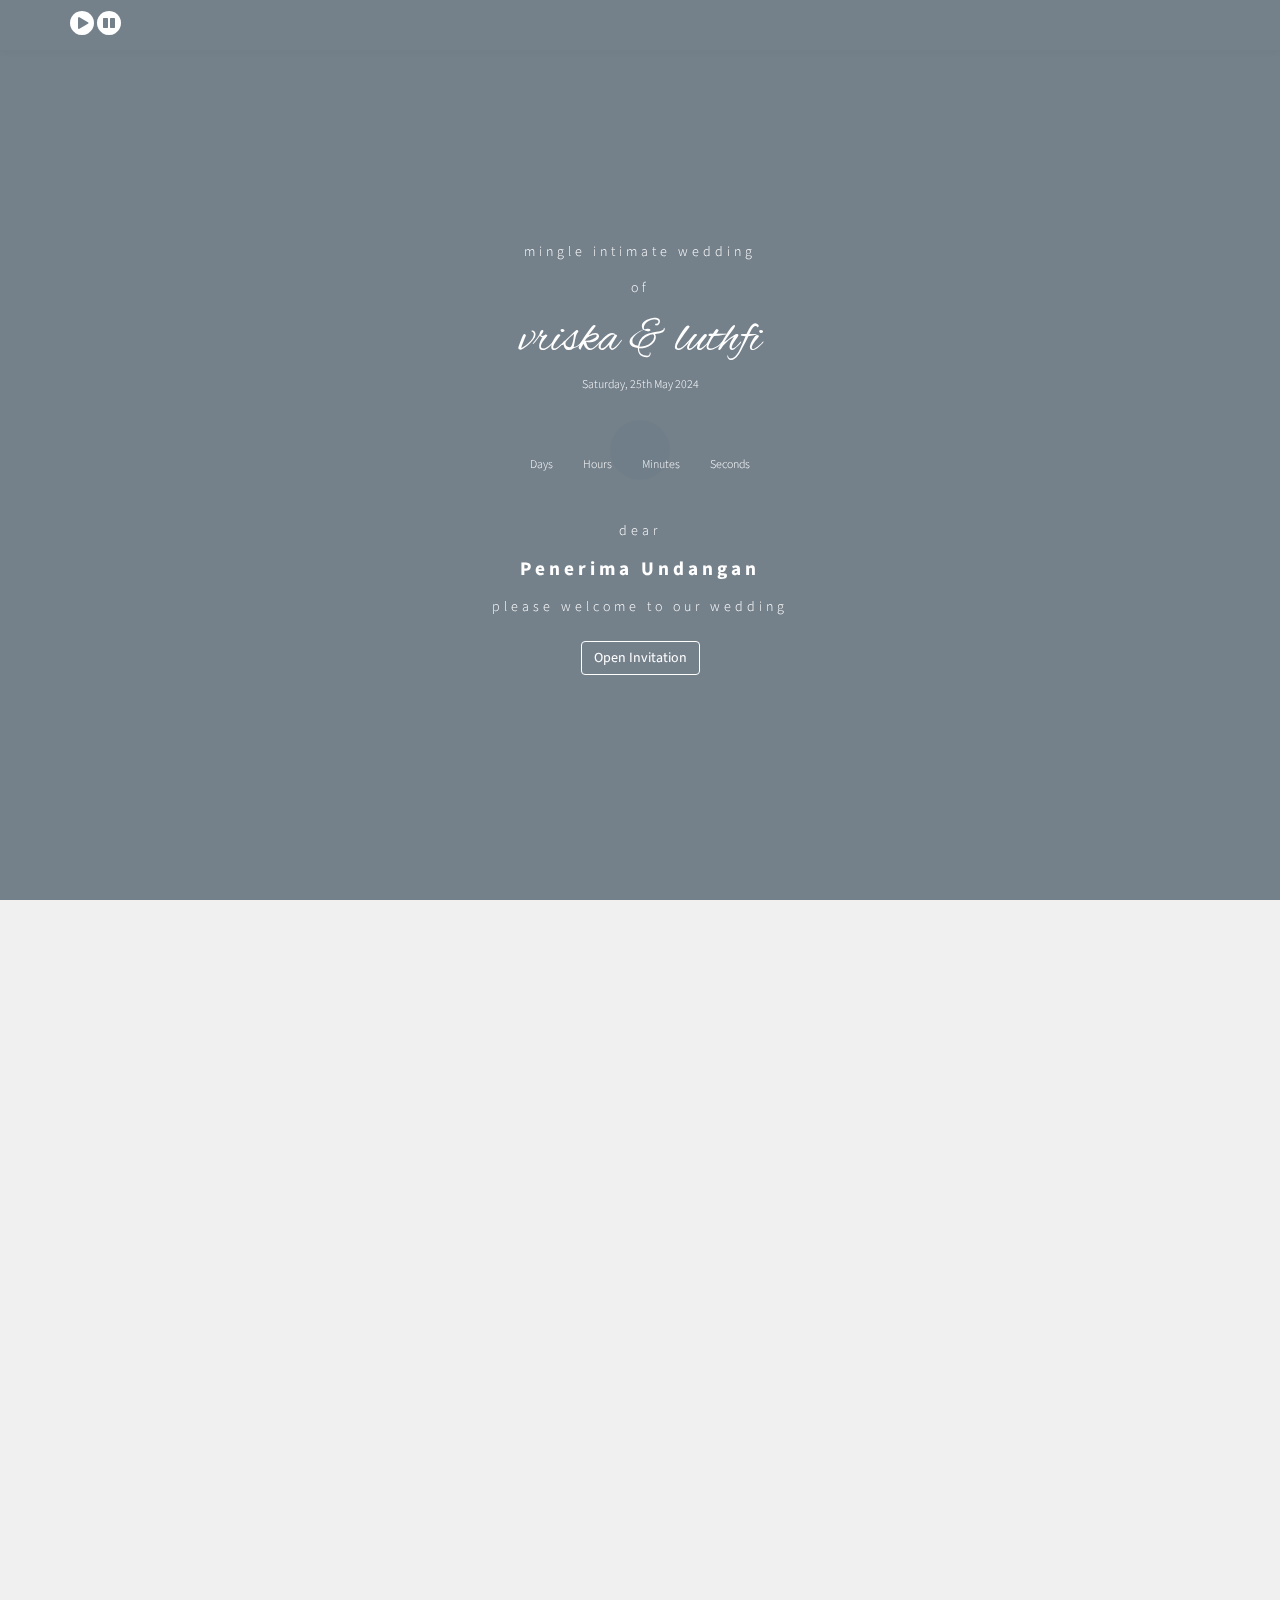
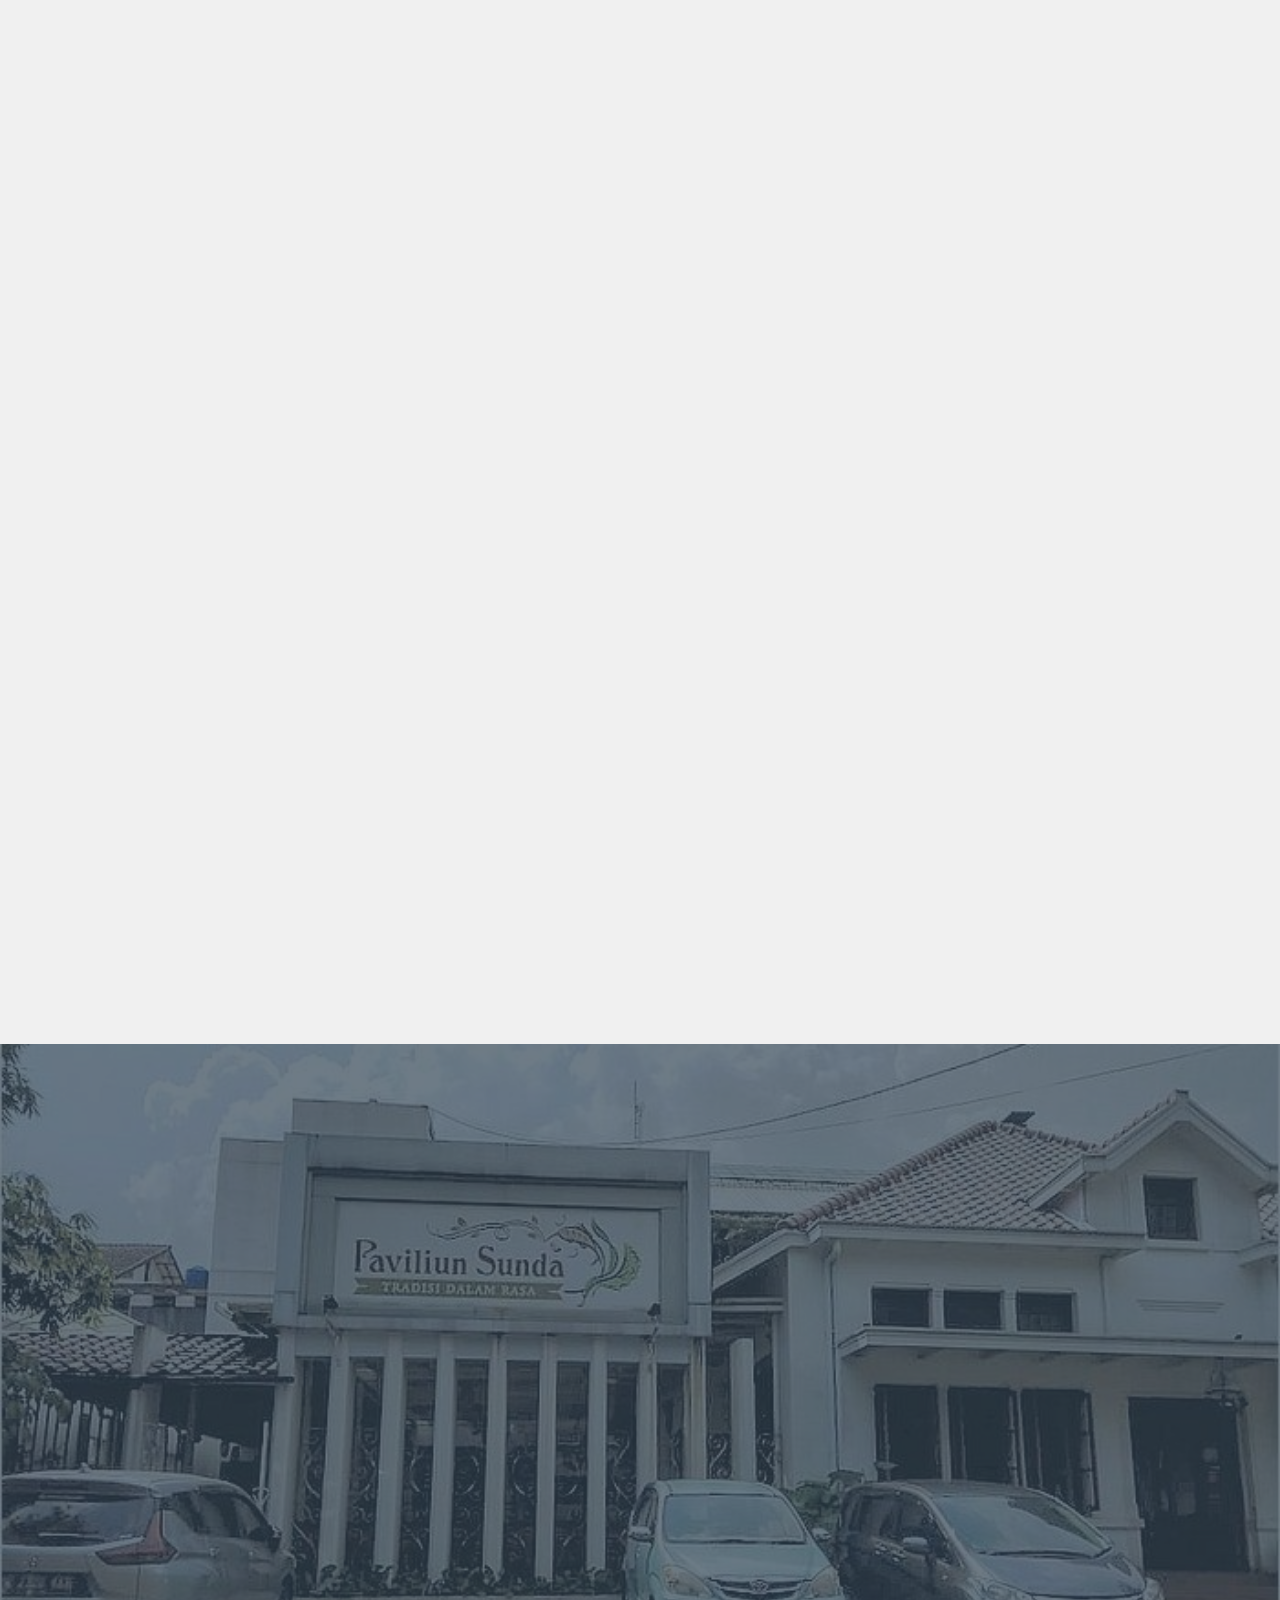
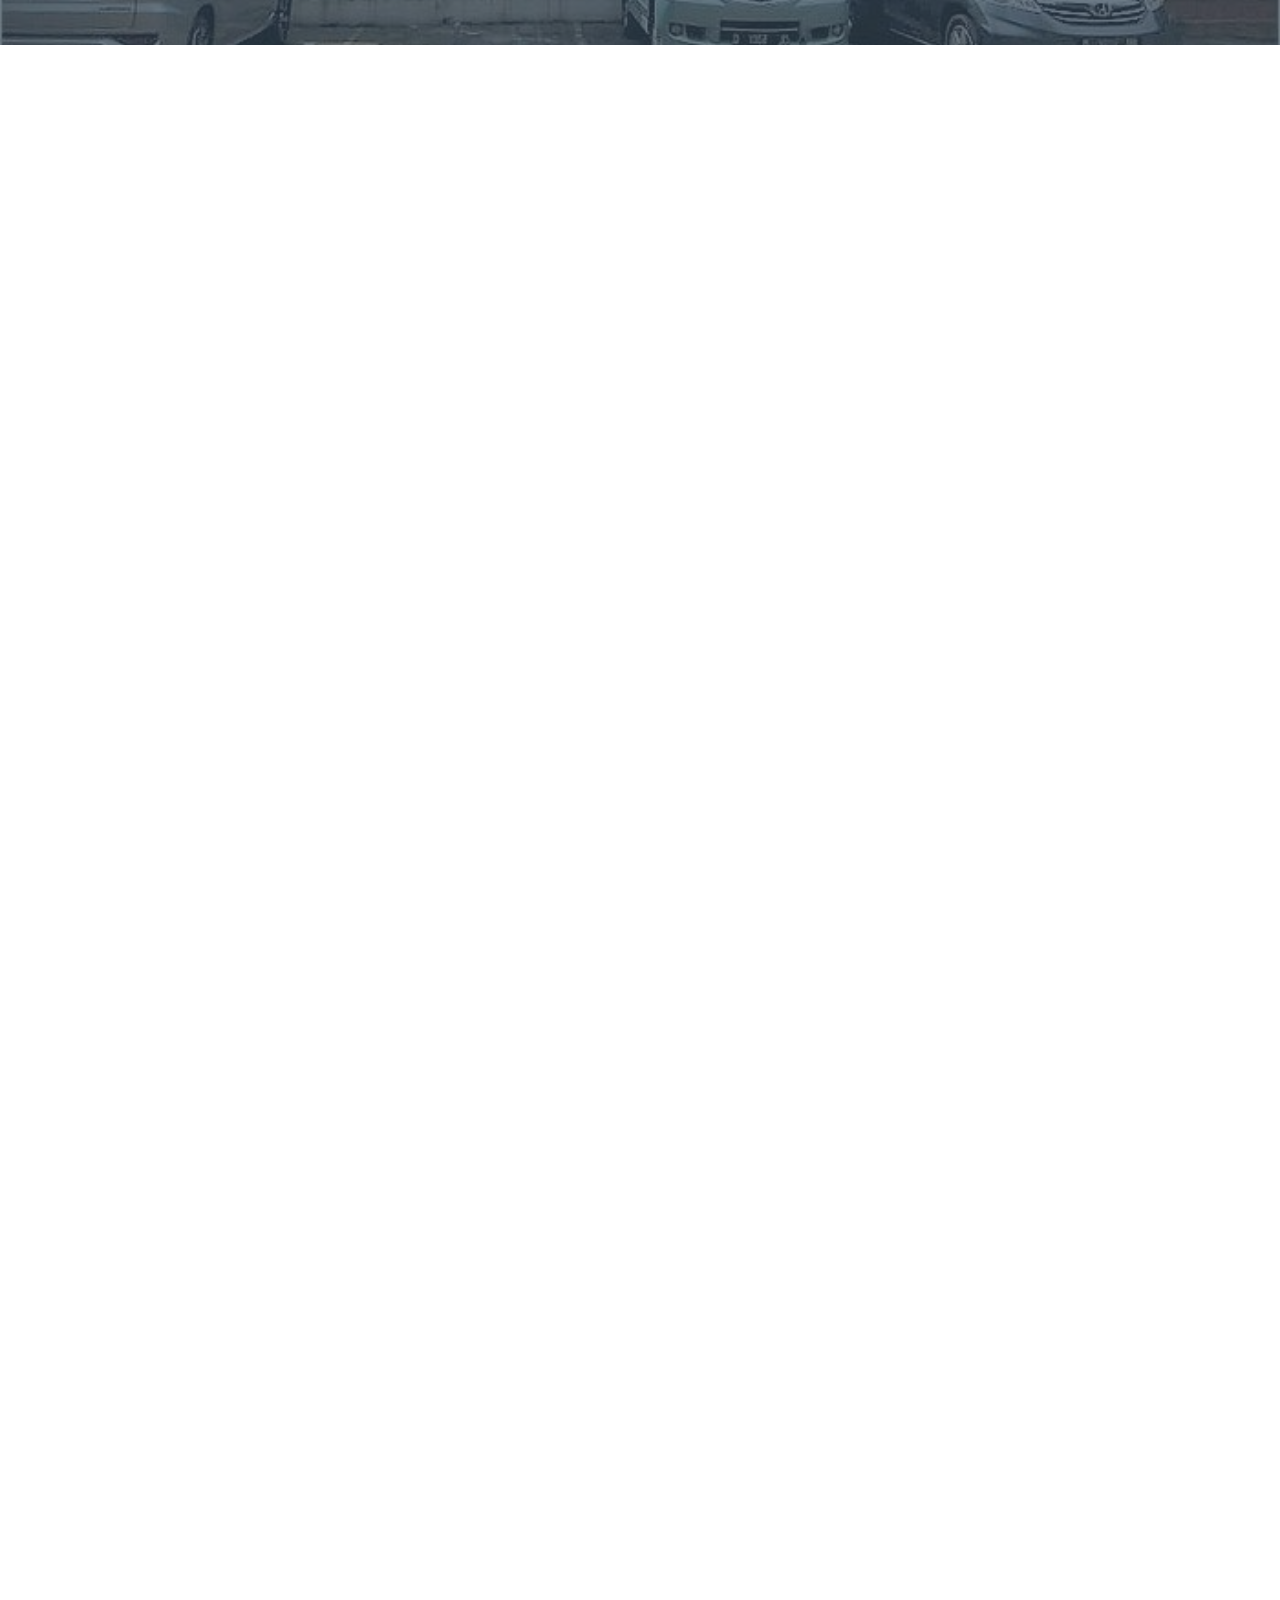
==== index.html @ 43ad90db "rsvp" ====
<!DOCTYPE html>
<html lang="en">
<head>

	<meta charset="utf-8">
	<meta http-equiv="X-UA-Compatible" content="IE=Edge">
	<meta name="viewport" content="width=device-width, initial-scale=1">
	<meta name="keywords" content="Vriska & Luthfi">

	<title>Youre Invited to our Mingle Intimate Wedding</title>
  <meta name="description" content="Intimate Wedding of Vriska & Luthfi">
<!--
Snapshot Template
http://www.templatemo.com/tm-493-snapshot

Zoom Slider
https://vegas.jaysalvat.com/

Caption Hover Effects
http://tympanus.net/codrops/2013/06/18/caption-hover-effects/
-->
	<link rel="stylesheet" href="css/bootstrap.min.css">
	<!-- <link rel="stylesheet" href="css/animate.min.css"> -->
  <link href="https://unpkg.com/aos@2.3.1/dist/aos.css" rel="stylesheet">
	<link rel="stylesheet" href="css/font-awesome.min.css">
  	<link rel="stylesheet" href="css/component.css">
	
    <link rel="stylesheet" href="css/owl.theme.css">
	<link rel="stylesheet" href="css/owl.carousel.css">
	<link rel="stylesheet" href="css/vegas.min.css">
	<link rel="stylesheet" href="css/style.css">

	<!-- Google web font  -->
	<link href='https://fonts.googleapis.com/css?family=Source+Sans+Pro:400,700,300' rel='stylesheet' type='text/css'>
  <link rel="preconnect" href="https://fonts.googleapis.com">
  <link rel="preconnect" href="https://fonts.gstatic.com" crossorigin>
  <link href="https://fonts.googleapis.com/css2?family=Alex+Brush&display=swap" rel="stylesheet">
  <script src="https://cdnjs.cloudflare.com/ajax/libs/jquery/3.2.1/jquery.js"></script>
	
</head>
<style>
  html {
    scroll-behavior: smooth;
  }

  .alex-brush-regular {
    font-family: "Alex Brush", cursive;
    font-weight: 400;
    font-style: normal;
    text-transform: lowercase;
  }

  td {
    padding: 0 15px;
  }
</style>
<body id="top" data-spy="scroll" data-offset="50" data-target=".navbar-collapse">
<!-- Preloader section -->

<div class="preloader">
     <div class="sk-spinner sk-spinner-pulse"></div>
</div>


<!-- Navigation section  -->

  <div class="navbar navbar-default navbar-fixed-top" role="navigation">
    <div class="container">
      <audio id="music" controls preload="auto" style="display: none;">
        <source src="music/main.mp3" type="audio/mpeg">
      </audio>
      
      <div style="margin-top: 10px; color: white;">
        <i onclick="document.getElementById('music').play()" class="fa fa-play-circle fa-2x"></i>
        <i onclick="document.getElementById('music').pause()" class="fa fa-pause-circle fa-2x"></i>
      </div>
    </div>
  </div>


<!-- Home section -->
<section id="home">
  <div class="overlay"></div>
  <div class="container">
    <div class="row">
      <div class="col-md-offset-1 col-md-10 col-sm-12" data-aos="fade-up" data-aos-delay="1000" data-aos-duration="2500" data-wow-delay="0.3s">
        <h3 data-aos="fade-up" data-aos-delay="1000" data-aos-duration="2500" style="color:white">Mingle Intimate Wedding</h3>
        <h3 data-aos="fade-up" data-aos-delay="1000" data-aos-duration="2500" style="color:white">of</h3>
        <h1 class="wow alex-brush-regular" data-aos="fade-up" data-aos-delay="1000" data-aos-duration="2500" style="color:white; font-size: xxx-large !important;">Vriska & Luthfi</h1>
        <small data-aos="fade-up" data-aos-delay="1000" data-aos-duration="2500" style="color:white">Saturday, 25th May 2024</small>
        <div class="row" style="margin: 50px 0px;">
          <table style="margin: auto;">
            <tr>
              <td>
                <p data-aos="fade-up" data-aos-delay="1000" data-aos-duration="2500" style="color:white; font-weight: bold; font-size: xx-large;" id="days"></p>
              </td>
              <td>
                <p data-aos="fade-up" data-aos-delay="1000" data-aos-duration="2500" style="color:white; font-weight: bold; font-size: xx-large;" id="hours"></p>
              </td>
              <td>
                <p data-aos="fade-up" data-aos-delay="1000" data-aos-duration="2500" style="color:white; font-weight: bold; font-size: xx-large;" id="minutes"></p>
              </td>
              <td>
                <p data-aos="fade-up" data-aos-delay="1000" data-aos-duration="2500" style="color:white; font-weight: bold; font-size: xx-large;" id="seconds"></p>
              </td>
            </tr>
            <tr>
              <td>
                <small data-aos="fade-up" data-aos-delay="1000" data-aos-duration="2500" style="color:white">Days</small>
              </td>
              <td>
                <small data-aos="fade-up" data-aos-delay="1000" data-aos-duration="2500" style="color:white">Hours</small>
              </td>
              <td>
                <small data-aos="fade-up" data-aos-delay="1000" data-aos-duration="2500" style="color:white">Minutes</small>
              </td>
              <td>
                <small data-aos="fade-up" data-aos-delay="1000" data-aos-duration="2500" style="color:white">Seconds</small>
              </td>
            </tr>
          </table>
        </div>
        <!-- <hr data-aos="fade-up" data-aos-delay="1000" data-aos-duration="2500"> -->
        <div>
          <h3 data-aos="fade-up" data-aos-delay="1000" data-aos-duration="2500" style="color:white">Dear</h3>
          <h2 data-aos="fade-up" data-aos-delay="1000" data-aos-duration="2500" style="color:white; text-transform: capitalize;" id="name"></h2>
          <h3 data-aos="fade-up"  style="color:white">Please welcome to our wedding</h3>
          <a href="#about" onclick="enableScroll()">
            <button type="button" class="btn btn-light" style="background-color: #ffffff00; border: 1px solid white; color: white; margin-top: 15px;">Open Invitation</button>
          </a>
        </div>
      </div>
    </div>
  </div>
</section>
<!-- About section -->

<section id="about">
  <div class="container">
    <div class="row">
      <div class="col-md-9 col-sm-8" data-aos="fade-up" data-aos-delay="200" data-aos-duration="2000">
        <div class="about-thumb">
          <h1>بِسْمِ اللَّهِ الرَّحْمَنِ الرَّحِيم</h1>
          <p>Dengan Rahmat Allah yang Maha Kuasa kami panjatkan puji dan syukur kehadirat Allah SWT, serta dengan memohon ridhoNya kami bermaksud mengadakan acara pernikahan kami :</p>
        </div>
      </div>

      <!-- team carousel -->
      <div id="team-carousel" class="owl-carousel">
        <div class="item col-md-4 col-sm-6 wow animate__animated animate__fadeInUp" data-aos="fade-up" data-aos-delay="400" data-aos-duration="1500">
          <div class="team-thumb">
            <div class="image-holder">
              <img src="images/lv2/v-av.jpg" class="img-responsive img-circle" alt="Vriska">
            </div>
            <h1 class="heading alex-brush-regular" style="text-transform: capitalize; font-weight: bold; font-size: x-large !important; color: #7C98AE;">Vriska Eksa Hardhani, S.Ak</h1>
            <p class="description" style="font-size: small; line-height: normal;"><b>Putri pertama dari</b></br> Ya’in Haryuntoro & Tati Rohaeti</p>
          </div>`
        </div>
      </div>
      
      <div class="text-center wow animate__animated animate__fadeInUp" data-aos="zoom-in" data-aos-delay="400" data-aos-duration="1500">
        <h1 class="alex-brush-regular" style="font-size: xxx-large; font-weight: bold; color: #7C98AE;">&</h1>
      </div>
      
      <div id="team-carousel2" class="owl-carousel">
        <div class="item col-md-4 col-sm-6 wow animate__animated animate__fadeInUp" data-aos="fade-up" data-aos-delay="400" data-aos-duration="1500">
          <div class="team-thumb">
            <div class="image-holder">
              <img src="images/lv2/l-av.jpg" class="img-responsive img-circle" alt="Luthfi">
            </div>
            <h1 class="heading alex-brush-regular" style="text-transform: capitalize; font-weight: bold; font-size: x-large !important; color: #7C98AE;">Luthfi Fadle Rynaldy, S.Kom</h1>
            <p class="description" style="font-size: small; line-height: normal;"><b>Putra pertama dari</b><br> Bapak Yono Sutrisno & Ibu Haelani Nurvijanati</p>
          </div>`
        </div>
      </div>
      <!-- end team carousel -->

    </div>
  </div>
</section>

<section id="contact" style="background-image: url('/images/place.jpeg');
  background-position: center;
  background-repeat: no-repeat;
  background-size: cover;
">
  <div class="overlay"></div>
  <div class="container">
    <div class="row">
       <div class="col-md-offset-1 col-md-10 col-sm-12">
        <div class="col-lg-offset-1 col-lg-10 section-title wow animate__animated animate__fadeInUp" data-aos="fade-up" data-aos-delay="400" data-aos-duration="1500">
          <div style="margin: 30px 0px;">
            <h1 class="alex-brush-regular" style="color:white; text-transform: capitalize; font-size: xxx-large;">Reception</h1>
            <div>
              <p><i class="fa fa-calendar"></i> Saturday, 25th May 2024</p>
              <p><i class="fa fa-clock-o"></i> 14.00-17.00 WIB</p>
              <p><i class="fa fa-map-pin"></i> at Paviliun Sunda (Jl. LLRE Martadinata (Riau) No. 97 Bandung)</p>
            </div>
            <a href="https://www.google.com/maps/place/Paviliun+Sunda/@-6.9056515,107.62014,15z/data=!4m6!3m5!1s0x2e68e64ac1903a5f:0x7f24ee4974485626!8m2!3d-6.9056515!4d107.62014!16s%2Fg%2F11cjh_wp29?entry=ttu" target="_blank">
              <button type="button" class="btn btn-light" style="background-color: #ffffff00; border: 1px solid white; color: white; margin-top: 15px;"><i class="fa fa-compass"></i> Show in Maps</button>
            </a>
          </div>
        </div>
      </div>
    </div>
  </div>
</section>

<!-- Gallery section -->

<section id="gallery">
  <div class="container">
    <div class="row">

      <div class="col-md-offset-2 col-md-8 col-sm-12 wow animate__animated animate__fadeInUp" data-aos="fade-up" data-aos-delay="300" data-aos-duration="1500">
        <div class="section-title">
          <!-- <h1>Moment yang berharga</h1> -->
          <p style="font-style: italic; font-size: medium;">"Tidak ada solusi yang lebih baik bagi dua insan yang saling mencintai di banding pernikahan"</p>
          <small style="color: #7C98AE;">- HR.Ibnu Majah</small>
          <!-- <p>"Menciptakan kenangan adalah hadiah yang tak ternilai harganya. Kenangan akan bertahan seumur hidup; benda-benda hanya dalam waktu singkat."</p> -->
        </div>
      </div>

      <!-- Gallery -->
      <div class="row">
        <div class="col-lg-4 col-md-12 mb-4 mb-lg-0">
          <img
            src="images/lv2/3.jpg"
            class="w-100 shadow-1-strong rounded mb-4"
            alt="Boat on Calm Water"
            data-aos="fade-right" data-aos-delay="500" data-aos-duration="1500"
          />

          <img
            src="images/lv2/6.jpg"
            class="w-100 shadow-1-strong rounded mb-4"
            alt="Wintry Mountain Landscape"
            data-aos="fade-left" data-aos-delay="500" data-aos-duration="1500"
          />
        </div>

        <div class="col-lg-4 mb-4 mb-lg-0">
          <img
            src="images/lv2/2.jpg"
            class="w-100 shadow-1-strong rounded mb-4"
            alt="Mountains in the Clouds"
            data-aos="fade-right" data-aos-delay="500" data-aos-duration="1500"
          />

          <img
            src="images/lv/selected/original_IMG_0157.JPG"
            class="w-100 shadow-1-strong rounded mb-4"
            alt="Boat on Calm Water"
            data-aos="fade-left" data-aos-delay="500" data-aos-duration="1500"
          />
        </div>

        <div class="col-lg-4 mb-4 mb-lg-0">
          <img
            src="images/lv/selected/original_IMG_0155.JPG"
            class="w-100 shadow-1-strong rounded mb-4"
            alt="Waves at Sea"
            data-aos="fade-right" data-aos-delay="500" data-aos-duration="1500"
          />

          <img
            src="images/lv/selected/original_IMG_0147.JPG"
            class="w-100 shadow-1-strong rounded"
            alt="Yosemite National Park"
            data-aos="fade-left" data-aos-delay="500" data-aos-duration="1500"
          />
        </div>
      </div>
      <!-- Gallery -->

    </div>
  </div>
</section>

<!-- Contact section -->

<section id="contact">
  <div class="container">
    <div class="row">

       <div class="col-md-offset-1 col-md-10 col-sm-12">

        <div class="col-lg-offset-1 col-lg-10 section-title wow animate__animated animate__fadeInUp" data-aos="fade-up" data-aos-delay="400" data-aos-duration="1500">
          <h1 class="alex-brush-regular" style="color:white; text-transform: capitalize; font-size: xxx-large;">RSVP</h1>
          <p>Please Confirm Your Attendance. </p>
        </div>

        <form action="#" method="post" class="wow animate__animated animate__fadeInUp" data-aos="fade-up" data-aos-delay="800" data-aos-duration="1500">
          <div class="col-md-6 col-sm-6">
            <input name="namersvp" type="text" class="form-control" id="namersvp" placeholder="Name">
          </div>
          <div class="form-group col-md-12 col-sm-12">
            <p>Will you attend?</p>
            <table>
              <tr>
                <td><input type="radio" id="rsvp" name="rsvp" value="iya"></td>
                <td><label for="yes"> Yes, I will be there</label></td>
              </tr>
              <tr>
                <td><input type="radio" id="rsvp" name="rsvp" value="tidak"></td>
                <td><label for="no"> Sorry, I can't come</label></td>
              </tr>
            </table>
          </div>
          <div class="col-md-offset-3 col-md-6 col-sm-offset-3 col-sm-6">
            <input type="button" class="form-control" value="Submit" onclick="rsvpSubmit()">
          </div>
        </form>

      </div>

    </div>
  </div>
</section>


<!-- Footer section -->

<footer>
	<div class="container">
    <div class="col-lg-offset-1 col-lg-10 section-title wow animate__animated animate__fadeInUp" data-aos="fade-up" data-aos-delay="400" data-aos-duration="1500">
      <h1 class="alex-brush-regular" style="color:white; text-transform: capitalize; font-size: xxx-large;">Gift</h1>
      <p>Thanks for your gift. </p>
    </div>
		<div class="row mt-5">
			<div class="col-md-12 col-sm-12">
        <ul class="social-icon"> 
            <li data-aos="zoom-in" data-aos-delay="400" data-aos-duration="1500" style="margin-bottom: 50px;">
              <img src="images/dana.png" height="80px">
              <h2 style="color: white !important;">088219811282 <button class="btn btn-sm btn-light" style="background-color: #ffffff00; border: 1px solid white; color: white;">Copy</button> <br><small>a.n. Vriska Eksa Hardhani</small></h3>
            </li>
            <li data-aos="zoom-in" data-aos-delay="400" data-aos-duration="1500" style="margin-bottom: 50px;">
              <img src="images/bca.png" height="60px">
              <h2 style="color: white !important;">0854281298 <button class="btn btn-sm btn-light" style="background-color: #ffffff00; border: 1px solid white; color: white;">Copy</button> <br><small>a.n. Vriska Eksa Hardhani</small></h3>
            </li>
            <li data-aos="zoom-in" data-aos-delay="400" data-aos-duration="1500" style="margin-bottom: 50px;">
              <img src="images/mandiri.png" height="80px">
              <h2 style="color: white !important;">1300019903130 <button class="btn btn-sm btn-light" style="background-color: #ffffff00; border: 1px solid white; color: white;">Copy</button> <br><small>a.n. Luthfi Fadle Rynaldy</small></h3>
            </li>
        </ul>
        <hr>
				<p class="wow animate__animated animate__fadeInUp"  data-wow-delay="1s" >Copyright &copy; 2024 <i class="alex-brush-regular">Vriska & Luthfi</i><br> 
                Design: <a href="https://plus.google.com/+templatemo" title="free css templates" target="_blank">Templatemo</a></p>   
			</div>
		</div>
	</div>
</footer>

<!-- Back top -->
<a href="#" class="go-top"><i class="fa fa-angle-up"></i></a>

<!-- Javascript  -->
<script src="https://unpkg.com/aos@2.3.1/dist/aos.js"></script>
<script src="js/jquery.js"></script>
<script src="js/bootstrap.min.js"></script>
<script src="js/vegas.min.js"></script>
<script src="js/modernizr.custom.js"></script>
<script src="js/toucheffects.js"></script>
<script src="js/owl.carousel.min.js"></script>
<script src="js/smoothscroll.js"></script>
<script src="js/wow.min.js"></script>
<script src="js/custom.js"></script>
<script src="js/main.js"></script>
<script src="js/googlesheet.js"></script>
</body>
</html>
---- css/component.css ----
.grid {
	margin: 0 auto;
	list-style: none;
	text-align: center;
}

.grid li {
	display: inline-block;
	margin: 0;
	padding: 20px;
	text-align: left;
	position: relative;
}

.grid figure {
	margin: 0;
	position: relative;
}

.grid figure img {
	width: 100%;
	max-width: 100%;
	display: block;
	position: relative;
}

.grid figcaption {
	position: absolute;
	top: 0;
	left: 0;
	padding: 42px 22px;
	background: #304352;
	color: #ed4e6e;
}

.grid figcaption h1 {
	font-size: 1.6rem;
	line-height: 2.2rem;
	margin: 0;
	padding-bottom: 12px;
	color: #fff;
}

.grid figcaption small {
	font-size: 16px;
	letter-spacing: 1px;
}

.grid figcaption a {
	text-align: center;
	padding: 5px 10px;
	border-radius: 2px;
	display: inline-block;
	background: #e44c65;
	color: #fff;
}

/* Caption Style 4 */
.cs-style-4 li {
	-webkit-perspective: 1700px;
	-moz-perspective: 1700px;
	perspective: 1700px;
	-webkit-perspective-origin: 0 50%;
	-moz-perspective-origin: 0 50%;
	perspective-origin: 0 50%;
}

.cs-style-4 figure {
	-webkit-transform-style: preserve-3d;
	-moz-transform-style: preserve-3d;
	transform-style: preserve-3d;
}

.cs-style-4 figure > div {
	overflow: hidden;
}

.cs-style-4 figure img {
	-webkit-transition: -webkit-transform 0.4s;
	-moz-transition: -moz-transform 0.4s;
	transition: transform 0.4s;
}

.no-touch .cs-style-4 figure:hover img,
.cs-style-4 figure.cs-hover img {
	-webkit-transform: translateX(25%);
	-moz-transform: translateX(25%);
	-ms-transform: translateX(25%);
	transform: translateX(25%);
}

.cs-style-4 figcaption {
	height: 100%;
	width: 50%;
	opacity: 0;
	-webkit-backface-visibility: hidden;
	-moz-backface-visibility: hidden;
	backface-visibility: hidden;
	-webkit-transform-origin: 0 0;
	-moz-transform-origin: 0 0;
	transform-origin: 0 0;
	-webkit-transform: rotateY(-90deg);
	-moz-transform: rotateY(-90deg);
	transform: rotateY(-90deg);
	-webkit-transition: -webkit-transform 0.4s, opacity 0.1s 0.3s;
	-moz-transition: -moz-transform 0.4s, opacity 0.1s 0.3s;
	transition: transform 0.4s, opacity 0.1s 0.3s;
}

.no-touch .cs-style-4 figure:hover figcaption,
.cs-style-4 figure.cs-hover figcaption {
	opacity: 1;
	-webkit-transform: rotateY(0deg);
	-moz-transform: rotateY(0deg);
	transform: rotateY(0deg);
	-webkit-transition: -webkit-transform 0.4s, opacity 0.1s;
	-moz-transition: -moz-transform 0.4s, opacity 0.1s;
	transition: transform 0.4s, opacity 0.1s;
}

.cs-style-4 figcaption a {
	position: absolute;
	bottom: 20px;
	right: 20px;
}

@media (max-width: 980px) {
	.grid figcaption h1 {
		font-size: 1rem;
		line-height: 1.6rem;
	}
	.grid figcaption {
		padding: 22px 18px;
	}
}

@media screen and (max-width: 31.5em) {
	.grid {
		padding: 10px 10px 100px 10px;
	}
	.grid li {
		width: 100%;
		min-width: 300px;
	}
}
---- css/vegas.min.css ----
.vegas-overlay,.vegas-slide,.vegas-slide-inner,.vegas-timer,.vegas-wrapper{position:absolute;top:0;left:0;bottom:0;right:0;overflow:hidden;border:none;padding:0;margin:0}.vegas-overlay{opacity:.5;background:url(overlays/02.png) center center}.vegas-timer{top:auto;bottom:0;height:2px}.vegas-timer-progress{width:0;height:100%;background:#fff;-webkit-transition:width ease-out;transition:width ease-out}.vegas-timer-running .vegas-timer-progress{width:100%}.vegas-slide,.vegas-slide-inner{margin:0;padding:0;background:center center no-repeat;-webkit-transform:translateZ(0);transform:translateZ(0)}body .vegas-container{overflow:hidden!important;position:relative}.vegas-video{min-width:100%;min-height:100%;width:auto;height:auto}body.vegas-container{overflow:auto;position:static;z-index:-2}body.vegas-container>.vegas-overlay,body.vegas-container>.vegas-slide,body.vegas-container>.vegas-timer{position:fixed;z-index:-1}:root body.vegas-container>.vegas-overlay,:root body.vegas-container>.vegas-slide,_::full-page-media,_:future{bottom:-76px}.vegas-transition-fade,.vegas-transition-fade2{opacity:0}.vegas-transition-fade-in,.vegas-transition-fade2-in{opacity:1}.vegas-transition-fade2-out{opacity:0}.vegas-transition-blur,.vegas-transition-blur2{opacity:0;-webkit-filter:blur(32px);filter:blur(32px)}.vegas-transition-blur-in,.vegas-transition-blur2-in{opacity:1;-webkit-filter:blur(0);filter:blur(0)}.vegas-transition-blur2-out{opacity:0}.vegas-transition-flash,.vegas-transition-flash2{opacity:0;-webkit-filter:brightness(25);filter:brightness(25)}.vegas-transition-flash-in,.vegas-transition-flash2-in{opacity:1;-webkit-filter:brightness(1);filter:brightness(1)}.vegas-transition-flash2-out{opacity:0;-webkit-filter:brightness(25);filter:brightness(25)}.vegas-transition-negative,.vegas-transition-negative2{opacity:0;-webkit-filter:invert(100%);filter:invert(100%)}.vegas-transition-negative-in,.vegas-transition-negative2-in{opacity:1;-webkit-filter:invert(0);filter:invert(0)}.vegas-transition-negative2-out{opacity:0;-webkit-filter:invert(100%);filter:invert(100%)}.vegas-transition-burn,.vegas-transition-burn2{opacity:0;-webkit-filter:contrast(1000%) saturate(1000%);filter:contrast(1000%) saturate(1000%)}.vegas-transition-burn-in,.vegas-transition-burn2-in{opacity:1;-webkit-filter:contrast(100%) saturate(100%);filter:contrast(100%) saturate(100%)}.vegas-transition-burn2-out{opacity:0;-webkit-filter:contrast(1000%) saturate(1000%);filter:contrast(1000%) saturate(1000%)}.vegas-transition-slideLeft,.vegas-transition-slideLeft2{-webkit-transform:translateX(100%);transform:translateX(100%)}.vegas-transition-slideLeft-in,.vegas-transition-slideLeft2-in{-webkit-transform:translateX(0);transform:translateX(0)}.vegas-transition-slideLeft2-out,.vegas-transition-slideRight,.vegas-transition-slideRight2{-webkit-transform:translateX(-100%);transform:translateX(-100%)}.vegas-transition-slideRight-in,.vegas-transition-slideRight2-in{-webkit-transform:translateX(0);transform:translateX(0)}.vegas-transition-slideRight2-out{-webkit-transform:translateX(100%);transform:translateX(100%)}.vegas-transition-slideUp,.vegas-transition-slideUp2{-webkit-transform:translateY(100%);transform:translateY(100%)}.vegas-transition-slideUp-in,.vegas-transition-slideUp2-in{-webkit-transform:translateY(0);transform:translateY(0)}.vegas-transition-slideDown,.vegas-transition-slideDown2,.vegas-transition-slideUp2-out{-webkit-transform:translateY(-100%);transform:translateY(-100%)}.vegas-transition-slideDown-in,.vegas-transition-slideDown2-in{-webkit-transform:translateY(0);transform:translateY(0)}.vegas-transition-slideDown2-out{-webkit-transform:translateY(100%);transform:translateY(100%)}.vegas-transition-zoomIn,.vegas-transition-zoomIn2{-webkit-transform:scale(0);transform:scale(0);opacity:0}.vegas-transition-zoomIn-in,.vegas-transition-zoomIn2-in{-webkit-transform:scale(1);transform:scale(1);opacity:1}.vegas-transition-zoomIn2-out,.vegas-transition-zoomOut,.vegas-transition-zoomOut2{-webkit-transform:scale(2);transform:scale(2);opacity:0}.vegas-transition-zoomOut-in,.vegas-transition-zoomOut2-in{-webkit-transform:scale(1);transform:scale(1);opacity:1}.vegas-transition-zoomOut2-out{-webkit-transform:scale(0);transform:scale(0);opacity:0}.vegas-transition-swirlLeft,.vegas-transition-swirlLeft2{-webkit-transform:scale(2) rotate(35deg);transform:scale(2) rotate(35deg);opacity:0}.vegas-transition-swirlLeft-in,.vegas-transition-swirlLeft2-in{-webkit-transform:scale(1) rotate(0);transform:scale(1) rotate(0);opacity:1}.vegas-transition-swirlLeft2-out,.vegas-transition-swirlRight,.vegas-transition-swirlRight2{-webkit-transform:scale(2) rotate(-35deg);transform:scale(2) rotate(-35deg);opacity:0}.vegas-transition-swirlRight-in,.vegas-transition-swirlRight2-in{-webkit-transform:scale(1) rotate(0);transform:scale(1) rotate(0);opacity:1}.vegas-transition-swirlRight2-out{-webkit-transform:scale(2) rotate(35deg);transform:scale(2) rotate(35deg);opacity:0}.vegas-animation-kenburns{-webkit-animation:kenburns ease-out;animation:kenburns ease-out}@-webkit-keyframes kenburns{0%{-webkit-transform:scale(1.5);transform:scale(1.5)}100%{-webkit-transform:scale(1);transform:scale(1)}}@keyframes kenburns{0%{-webkit-transform:scale(1.5);transform:scale(1.5)}100%{-webkit-transform:scale(1);transform:scale(1)}}.vegas-animation-kenburnsUp{-webkit-animation:kenburnsUp ease-out;animation:kenburnsUp ease-out}@-webkit-keyframes kenburnsUp{0%{-webkit-transform:scale(1.5) translate(0,10%);transform:scale(1.5) translate(0,10%)}100%{-webkit-transform:scale(1) translate(0,0);transform:scale(1) translate(0,0)}}@keyframes kenburnsUp{0%{-webkit-transform:scale(1.5) translate(0,10%);transform:scale(1.5) translate(0,10%)}100%{-webkit-transform:scale(1) translate(0,0);transform:scale(1) translate(0,0)}}.vegas-animation-kenburnsDown{-webkit-animation:kenburnsDown ease-out;animation:kenburnsDown ease-out}@-webkit-keyframes kenburnsDown{0%{-webkit-transform:scale(1.5) translate(0,-10%);transform:scale(1.5) translate(0,-10%)}100%{-webkit-transform:scale(1) translate(0,0);transform:scale(1) translate(0,0)}}@keyframes kenburnsDown{0%{-webkit-transform:scale(1.5) translate(0,-10%);transform:scale(1.5) translate(0,-10%)}100%{-webkit-transform:scale(1) translate(0,0);transform:scale(1) translate(0,0)}}.vegas-animation-kenburnsLeft{-webkit-animation:kenburnsLeft ease-out;animation:kenburnsLeft ease-out}@-webkit-keyframes kenburnsLeft{0%{-webkit-transform:scale(1.5) translate(10%,0);transform:scale(1.5) translate(10%,0)}100%{-webkit-transform:scale(1) translate(0,0);transform:scale(1) translate(0,0)}}@keyframes kenburnsLeft{0%{-webkit-transform:scale(1.5) translate(10%,0);transform:scale(1.5) translate(10%,0)}100%{-webkit-transform:scale(1) translate(0,0);transform:scale(1) translate(0,0)}}.vegas-animation-kenburnsRight{-webkit-animation:kenburnsRight ease-out;animation:kenburnsRight ease-out}@-webkit-keyframes kenburnsRight{0%{-webkit-transform:scale(1.5) translate(-10%,0);transform:scale(1.5) translate(-10%,0)}100%{-webkit-transform:scale(1) translate(0,0);transform:scale(1) translate(0,0)}}@keyframes kenburnsRight{0%{-webkit-transform:scale(1.5) translate(-10%,0);transform:scale(1.5) translate(-10%,0)}100%{-webkit-transform:scale(1) translate(0,0);transform:scale(1) translate(0,0)}}.vegas-animation-kenburnsUpLeft{-webkit-animation:kenburnsUpLeft ease-out;animation:kenburnsUpLeft ease-out}@-webkit-keyframes kenburnsUpLeft{0%{-webkit-transform:scale(1.5) translate(10%,10%);transform:scale(1.5) translate(10%,10%)}100%{-webkit-transform:scale(1) translate(0,0);transform:scale(1) translate(0,0)}}@keyframes kenburnsUpLeft{0%{-webkit-transform:scale(1.5) translate(10%,10%);transform:scale(1.5) translate(10%,10%)}100%{-webkit-transform:scale(1) translate(0,0);transform:scale(1) translate(0,0)}}.vegas-animation-kenburnsUpRight{-webkit-animation:kenburnsUpRight ease-out;animation:kenburnsUpRight ease-out}@-webkit-keyframes kenburnsUpRight{0%{-webkit-transform:scale(1.5) translate(-10%,10%);transform:scale(1.5) translate(-10%,10%)}100%{-webkit-transform:scale(1) translate(0,0);transform:scale(1) translate(0,0)}}@keyframes kenburnsUpRight{0%{-webkit-transform:scale(1.5) translate(-10%,10%);transform:scale(1.5) translate(-10%,10%)}100%{-webkit-transform:scale(1) translate(0,0);transform:scale(1) translate(0,0)}}.vegas-animation-kenburnsDownLeft{-webkit-animation:kenburnsDownLeft ease-out;animation:kenburnsDownLeft ease-out}@-webkit-keyframes kenburnsDownLeft{0%{-webkit-transform:scale(1.5) translate(10%,-10%);transform:scale(1.5) translate(10%,-10%)}100%{-webkit-transform:scale(1) translate(0,0);transform:scale(1) translate(0,0)}}@keyframes kenburnsDownLeft{0%{-webkit-transform:scale(1.5) translate(10%,-10%);transform:scale(1.5) translate(10%,-10%)}100%{-webkit-transform:scale(1) translate(0,0);transform:scale(1) translate(0,0)}}.vegas-animation-kenburnsDownRight{-webkit-animation:kenburnsDownRight ease-out;animation:kenburnsDownRight ease-out}@-webkit-keyframes kenburnsDownRight{0%{-webkit-transform:scale(1.5) translate(-10%,-10%);transform:scale(1.5) translate(-10%,-10%)}100%{-webkit-transform:scale(1) translate(0,0);transform:scale(1) translate(0,0)}}@keyframes kenburnsDownRight{0%{-webkit-transform:scale(1.5) translate(-10%,-10%);transform:scale(1.5) translate(-10%,-10%)}100%{-webkit-transform:scale(1) translate(0,0);transform:scale(1) translate(0,0)}}
---- css/style.css ----
/*

Snapshot Template
http://www.templatemo.com/tm-493-snapshot

*/


/* Body 
------------------------------------- */
body {
    background: #ffffff;   
    font-family: 'Source Sans Pro', sans-serif;
    font-style: normal;
    font-weight: 300;
    position: relative;
}

html,body {
  width: 100%;
  overflow-x: hidden;
}

html {
  font-size: 100%;
}


/*---------------------------------------
    Typorgraphy              
-----------------------------------------*/

h1,h2,h3,h4 {
  font-weight: 300;
}

h1 {
  font-size: 180px;
  line-height: 3rem;
  /* letter-spacing: 12px; */
  text-transform: capitalize;
  /* padding-bottom: 8px; */
}

h2 {
  color: #7C98AE;
  font-size: 1.2rem;
  font-weight: bold;
  letter-spacing: 4px;
  text-transform: lowercase;
}

h3 {
  font-size: 14px;
  text-transform: lowercase;
  letter-spacing: 4px;
}

p {
  color: #888;
  font-size: 20px;
  letter-spacing: 1px;
  line-height: 34px;
}

#home p,
#contact p, footer p {
  color: #f9f9f9;
}

.btn {
  border:none;
  border-radius: 4px;
  transition: all 0.4s ease-in-out;
}

.btn:focus {
  background: #e44c65;
  border-color: transparent;
}

.btn-success {
  background: #e44c65;
  font-weight: 300;
  letter-spacing: 2px;
  padding: 14px 32px;
  margin-top: 26px;
}

.btn-success:hover {
  background: #222;
}

a {
  color: #e44c65;
  -webkit-transition: 0.5s;
  -o-transition: 0.5s;
  transition: 0.5s;
  text-decoration: none !important;
}
a:hover, a:active, a:focus {
  color: #e44c65;
  outline: none;
}

* {
  -webkit-box-sizing: border-box;
  -moz-box-sizing: border-box;
  box-sizing: border-box;
}

*:before,
*:after {
  -webkit-box-sizing: border-box;
  -moz-box-sizing: border-box;
  box-sizing: border-box;
}



/*---------------------------------------
    All Section style              
-----------------------------------------*/

.section-title {
  padding-bottom: 62px;
}

#about .section-title {
  padding-top: 82px;
}

#about .section-title h1 {
  margin-bottom: 0px;
  padding-bottom: 0px;
}

#about,
#gallery,
#contact {
  padding-top: 120px;
  padding-bottom: 120px;
  position: relative;
}

#gallery,
#contact, footer {
  text-align: center;
}

.overlay {
  background: #304352;
  opacity: 0.7;
  position: absolute;
  width: 100%;
  height: 100vh;
  top: 0;
  left: 0;
  right: 0;
}



/*---------------------------------------
    Pre Loader Style              
-----------------------------------------*/

.preloader {
    position: fixed;
    top: 0;
    left: 0;
    width: 100%;
    height: 100%;
    z-index: 99999;
    display: flex;
    flex-flow: row nowrap;
    justify-content: center;
    align-items: center;
    background: none repeat scroll 0 0 #fff;
}

.sk-spinner-pulse {
  width: 60px;
  height: 60px;
  background-color: #A7BDD4;
  border-radius: 100%;
  margin: 40px auto;
  -webkit-animation: sk-pulseScaleOut 1s infinite ease-in-out;
          animation: sk-pulseScaleOut 1s infinite ease-in-out; }

@-webkit-keyframes sk-pulseScaleOut {
  0% {
    -webkit-transform: scale(0);
            transform: scale(0); }
  100% {
    -webkit-transform: scale(1);
            transform: scale(1);
    opacity: 0; } }

@keyframes sk-pulseScaleOut {
  0% {
    -webkit-transform: scale(0);
            transform: scale(0); }
  100% {
    -webkit-transform: scale(1);
            transform: scale(1);
    opacity: 0; } }



/*---------------------------------------
    Main Navigation             
-----------------------------------------*/

.navbar-default {
  background: rgba(255, 255, 255, 0);
  box-shadow: 0px 2px 8px 0px rgba(50, 50, 50, 0.04);
  border: none;
  margin-bottom: 0px !important;
}

.navbar-default .navbar-brand {
  color: #304352;
  font-size: 28px;
  font-weight: bold;
  letter-spacing: 2px;
  margin: 0;
}

.navbar-default .navbar-nav li a {
    color: #777;
    font-size: 14px;
    font-weight: 300;
    letter-spacing: 1px;
    text-transform: uppercase;
    -webkit-transition: all 0.4s ease-in-out;
    transition: all 0.4s ease-in-out;
    padding-right: 22px;
    padding-left: 22px;
}

.navbar-default .navbar-nav li a span {
  position: relative;
  display: block;
  padding-bottom: 2px;
}

.navbar-default .navbar-nav li a span:before {
  content: "";
  position: absolute;
  width: 100%;
  height: 2px;
  bottom: 0;
  left: 0;
  background-color: rgba(255, 255, 255, 0.5);
  visibility: hidden;
  -webkit-transform: scaleX(0);
  -moz-transform: scaleX(0);
  -ms-transform: scaleX(0);
  -o-transform: scaleX(0);
  transform: scaleX(0);
  -webkit-transition: all 0.3s ease-in-out 0s;
  -moz-transition: all 0.3s ease-in-out 0s;
  -ms-transition: all 0.3s ease-in-out 0s;
  -o-transition: all 0.3s ease-in-out 0s;
  transition: all 0.3s ease-in-out 0s;
}

.navbar-default .navbar-nav li a:hover span:before {
  visibility: visible;
  -webkit-transform: scaleX(1);
  -moz-transform: scaleX(1);
  -ms-transform: scaleX(1);
  -o-transform: scaleX(1);
  transform: scaleX(1);
}

.navbar-default .navbar-nav li.active a span:before {
  visibility: visible;
  -webkit-transform: scaleX(1);
  transform: scaleX(1);
  background-color: #304352;
}

.navbar-default .navbar-nav > li a:hover {
    color: #304352 !important;
}

.navbar-default .navbar-nav > li > a:hover,
.navbar-default .navbar-nav > li > a:focus {
    color: #777;
    background-color: transparent;
}

.navbar-default .navbar-nav > .active > a,
.navbar-default .navbar-nav > .active > a:hover,
.navbar-default .navbar-nav > .active > a:focus {
    color: #304352;
    background-color: transparent;
}

.navbar-default .navbar-toggle {
     border: none;
     padding-top: 10px;
  }

.navbar-default .navbar-toggle .icon-bar {
    border-color: transparent;
  }

.navbar-default .navbar-toggle:hover,
.navbar-default .navbar-toggle:focus { 
  background-color: transparent;
}

@media screen and (max-width: 768px) {
  
  .navbar-default .navbar-nav li a span:before {
    background: transparent !important;
  }
  .navbar-default .navbar-nav li.active a {
    background: transparent;
    background: none;
    color: #304352 !important;
  }
  .navbar-default .navbar-nav li.active a span:before {
    visibility: visible;
    -webkit-transform: scaleX(1);
    transform: scaleX(1);
  }
}



/*---------------------------------------
    Home Section              
-----------------------------------------*/

#home {
  display: -webkit-box;
  display: -webkit-flex;
  display: -ms-flexbox;
  display: flex;
  -webkit-box-align: center;
  -webkit-align-items: center;
      -ms-flex-align: center;
        align-items: center;
  height: 100vh;
  text-align: center;
}

#home h1 {
  color: #ffffff;
}

#home .col-md-8 {
  padding-left: 62px;
}



/*---------------------------------------
    About Section              
-----------------------------------------*/

#about {
  background: #f0f0f0;
}

#about .item {
  width: 100%;
  display: block;
}

#about .about-thumb {
  background: #ffffff;
  border-radius: 4px;
  padding: 100px;
  position: relative;
}

#about .about-img img {
  border: 8px solid #ffffff;
  position: absolute;
  left: -120px;
  bottom: -325px;
  padding: 12px;
}

#about .team-thumb {
  width: 100%;
  height: 450px;
  text-align: center;
  background: #ffffff00;
  border-radius: 4px;
  -webkit-transition: all 0.3s ease;
  transition: all 0.3s ease;
}

#about .team-thumb .image-holder {
  position: relative;
  top: 40px;
  display: inline-block;
  margin-bottom: 40px;
  padding: 10px;
  -webkit-transition: all 0.3s ease;
  transition: all 0.3s ease;
}

#about .team-thumb .heading {
  font-weight: bold;
  position: relative;
  top: 10px;
  -webkit-transition: all 600ms cubic-bezier(0.68, -0.55, 0.265, 1.55);
  transition: all 600ms cubic-bezier(0.68, -0.55, 0.265, 1.55);
}

/* #about .team-thumb:hover {
  background: #7C98AE;
}

#about .team-thumb:hover .image-holder {
  top: -40px;
  margin-bottom: 0px;
}

#about .team-thumb:hover .heading {
  top: -10px;
  color: #ffffff !important;
} */

/* #about .team-thumb .description {
  font-size: 18px;
  width: 80%;
  margin: 0 auto;
  opacity: 0;
  -webkit-transition: all 600ms cubic-bezier(0.68, -0.55, 0.265, 1.55);
  transition: all 600ms cubic-bezier(0.68, -0.55, 0.265, 1.55);
  -webkit-transform: scale(0);
  -ms-transform: scale(0);
  transform: scale(0);
} */

/* #about .team-thumb:hover .description {
  opacity: 1;
  -webkit-transform: scale(1);
  -ms-transform: scale(1);
  transform: scale(1);
}

#about .team-thumb:hover p.description {
  color: #ffffff;
} */



/*---------------------------------------
    Galllery section              
-----------------------------------------*/

#gallery {
  background: #ffffff;
}

#gallery .gallery-thumb {
  background-color: #ffffff;
  box-shadow: 0px 1px 2px 0px rgba(90, 91, 95, 0.15);
  cursor: pointer;
  display: block;
  margin-bottom: 25px;
  position: relative;
  top: 0px;
  transition: all 0.4s ease-in-out;
}

#gallery .gallery-thumb:hover {
  box-shadow: 0px 16px 22px 0px rgba(90, 91, 95, 0.3);
  top: -5px;
}

#gallery .gallery-thumb img {
  border-top-right-radius: 2px;
  border-bottom-left-radius: 2px;
  width: 100%;
}



/*---------------------------------------
    Contact section              
-----------------------------------------*/

#contact, footer {
  background: #304352;
  color: #ffffff;
}

#contact .form-control {
  background: transparent;
  box-shadow: none;
  border: 1px solid #f9f9f9;
  color: #ccc;
  font-size: 20px;
  margin-top: 10px;
  margin-bottom: 14px;
  transition: all 0.4s ease-in-out;
}

#contact .form-control:focus {
  border-color: #e44c65;
  color: #ffffff;
}

#contact input {
  height: 55px;
}

#contact input[type="submit"] {
  background: #e44c65;
  border:none;
  color: #ffffff;
  font-weight: 400;
  letter-spacing: 1px;
}

#contact input[type="submit"]:hover {
  background: #222;
  color: #ffffff;
}



/*---------------------------------------
    Footer section             
-----------------------------------------*/

footer {
  padding-bottom: 80px;
}



/*---------------------------------------
    Social icons style              
-----------------------------------------*/

.social-icon {
  padding: 0;
  margin: 0;
}

.social-icon li {
  list-style: none;
  display: inline-block;
}

.social-icon li a {
  border-radius: 4px;
  border: 1px solid #ffffff;
  color: #ffffff;
  font-size: 20px;
  width: 45px;
  height: 45px;
  line-height: 45px;
  text-align: center;
  margin: 10px 10px 42px 10px;
  padding: 0px;
}

.social-icon li a:hover {
  background: #ffffff;
  color: #e44c65;
}



/*---------------------------------------
   Back top         
-----------------------------------------*/

.go-top {
  background-color: #ffffff;
  box-shadow: 1px 1.732px 12px 0px rgba( 0, 0, 0, .14 ), 1px 1.732px 3px 0px rgba( 0, 0, 0, .12 );
  transition : all 1s ease;
  bottom: 2em;
  right: 2em;
  color: #222;
  font-size: 26px;
  display: none;
  position: fixed;
  text-decoration: none;
  width: 40px;
  height: 40px;
  line-height: 35px;
  text-align: center;
  border-radius: 100%;
}

.go-top:hover {
  background: #e44c65;
  color: #ffffff;
}



/*---------------------------------------
   Responsive Mobile         
-----------------------------------------*/

@media (max-width: 980px) {
/* 
  #home, .overlay {
    height: 50vh;
  }
*/
  #about .team-thumb {
    /* margin-top: 32px; */
  }

}


@media (max-width: 767px) {

  #home, .overlay {
    height: 100vh;
  }

  #about .about-thumb {
    padding: 32px;
    margin-bottom: 32px;
    text-align: center;
  }

  #about .col-md-3 img {
    position: relative;
    top: 0;
    left: 0;
  }

}



@media (max-width: 650px) {

  h1 {
    font-size: 1.6rem;
  }

  p {
    font-size: 18px;
  }

  img {
    width: 100%;
  }

  #about,
  #gallery,
  #contact {
    padding-top: 80px;
    padding-bottom: 80px;
  }

}
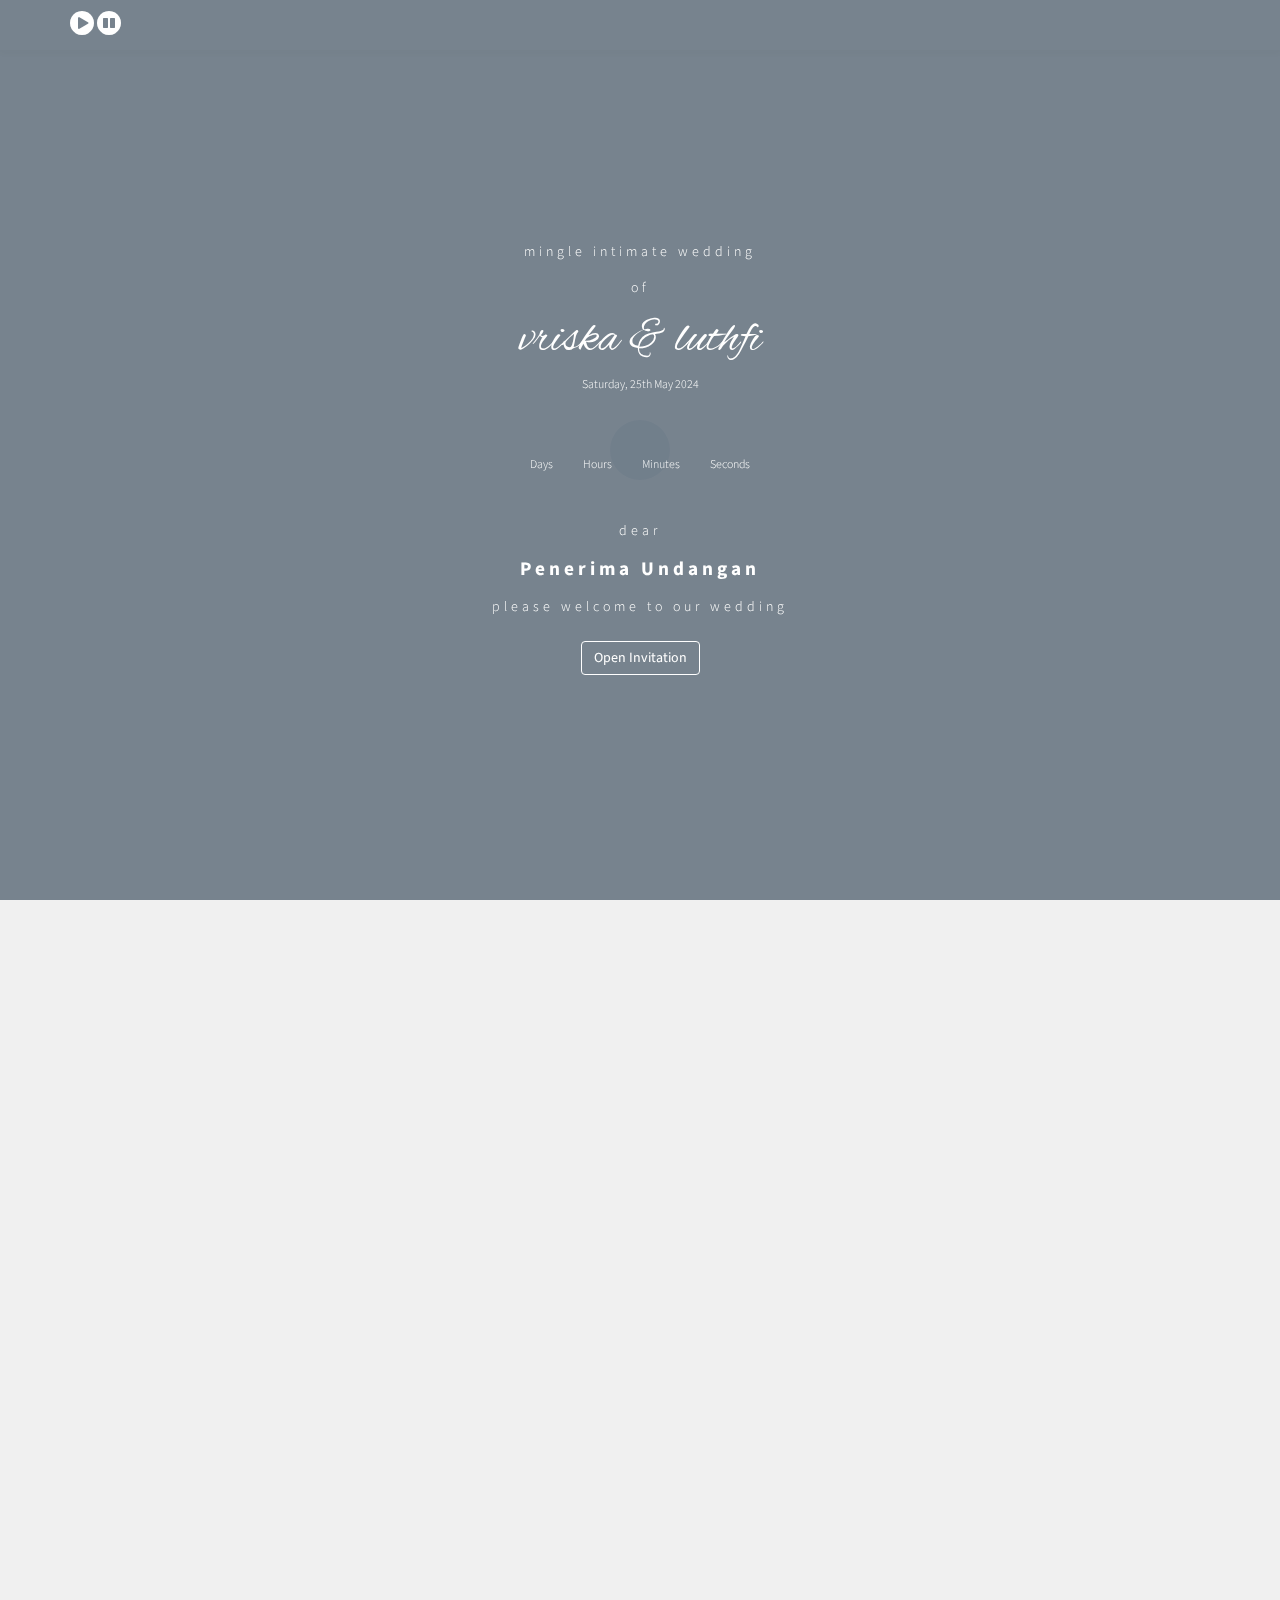
==== commit 3dbac02e: "fix req by vriska" ====
--- a/index.html
+++ b/index.html
@@ -169,7 +169,7 @@
               <img src="images/lv2/l-av.jpg" class="img-responsive img-circle" alt="Luthfi">
             </div>
             <h1 class="heading alex-brush-regular" style="text-transform: capitalize; font-weight: bold; font-size: x-large !important; color: #7C98AE;">Luthfi Fadle Rynaldy, S.Kom</h1>
-            <p class="description" style="font-size: small; line-height: normal;"><b>Putra pertama dari</b><br> Bapak Yono Sutrisno & Ibu Haelani Nurvijanati</p>
+            <p class="description" style="font-size: small; line-height: normal;"><b>Putra pertama dari</b><br>Yono Sutrisno & Haelani Nurvijanati</p>
           </div>`
         </div>
       </div>
@@ -179,7 +179,7 @@
   </div>
 </section>
 
-<section id="contact" style="background-image: url('/images/place.jpeg');
+<section id="contact" style="background-image: url('/images/mandiri.jpeg');
   background-position: center;
   background-repeat: no-repeat;
   background-size: cover;
@@ -287,7 +287,7 @@
 
         <div class="col-lg-offset-1 col-lg-10 section-title wow animate__animated animate__fadeInUp" data-aos="fade-up" data-aos-delay="400" data-aos-duration="1500">
           <h1 class="alex-brush-regular" style="color:white; text-transform: capitalize; font-size: xxx-large;">RSVP</h1>
-          <p>Please Confirm Your Attendance. </p>
+          <p>Silahkan konfirmasi kehadiran anda. </p>
         </div>
 
         <form action="#" method="post" class="wow animate__animated animate__fadeInUp" data-aos="fade-up" data-aos-delay="800" data-aos-duration="1500">
@@ -325,7 +325,7 @@
 	<div class="container">
     <div class="col-lg-offset-1 col-lg-10 section-title wow animate__animated animate__fadeInUp" data-aos="fade-up" data-aos-delay="400" data-aos-duration="1500">
       <h1 class="alex-brush-regular" style="color:white; text-transform: capitalize; font-size: xxx-large;">Gift</h1>
-      <p>Thanks for your gift. </p>
+      <small>Jika ingin mengirimkan kami kebahagiaan lebih banyak, silahkan kirim dengan cara dibawah ini. Atas kebahagiaan yang dibagi bersama, kami ucapkan banyak terima kasih. </small>
     </div>
 		<div class="row mt-5">
 			<div class="col-md-12 col-sm-12">
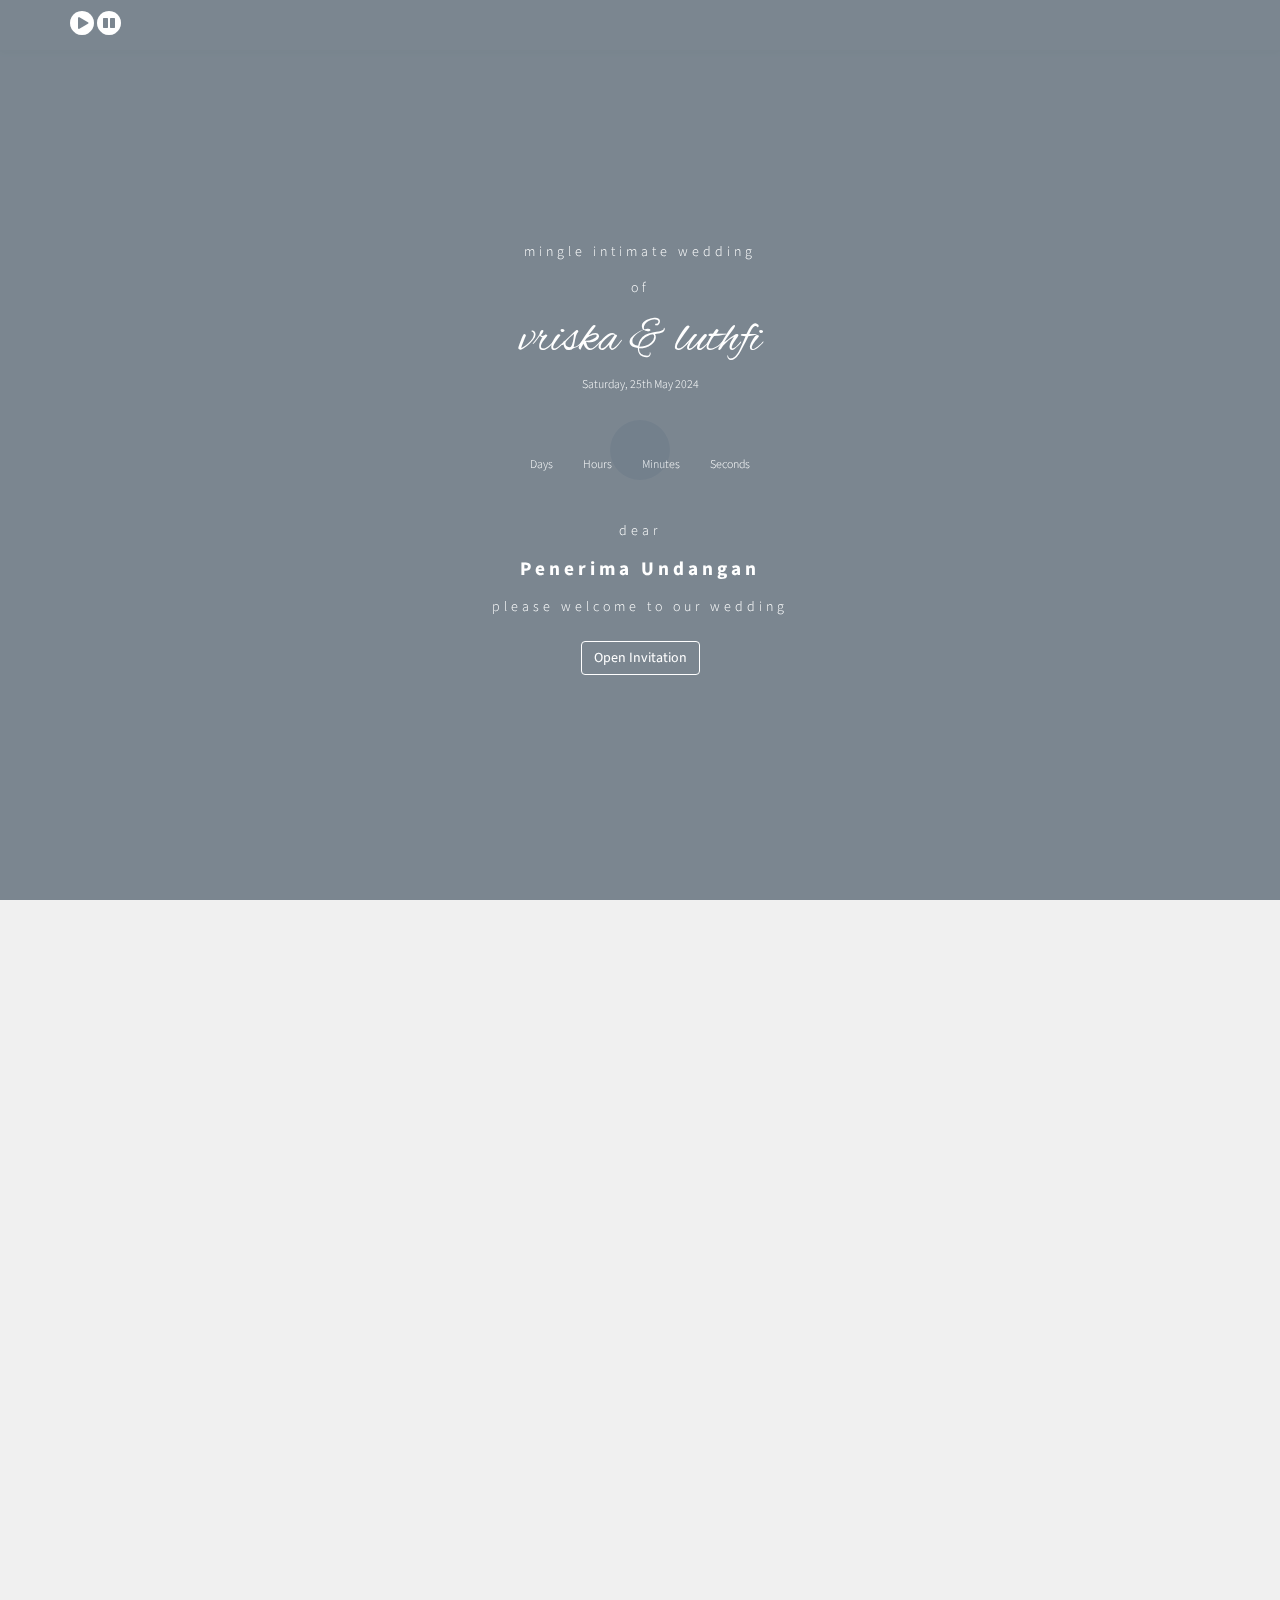
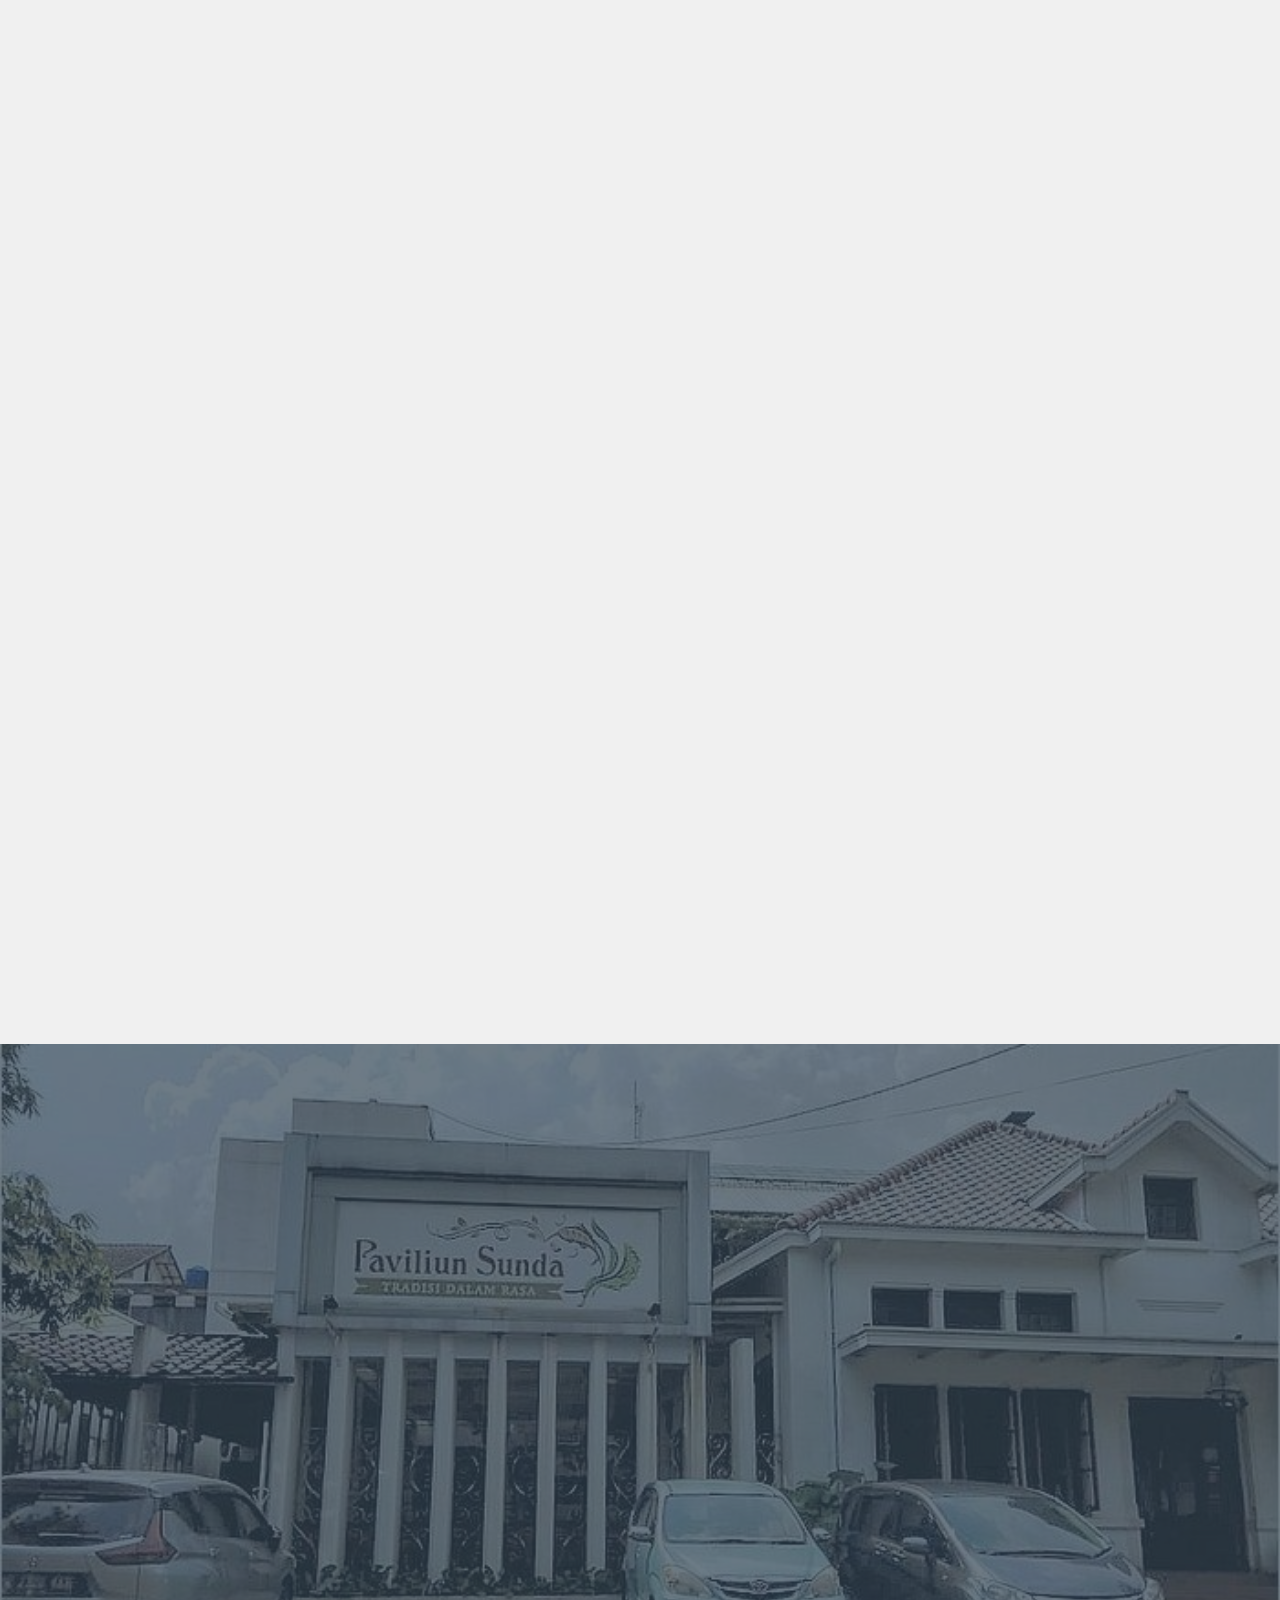
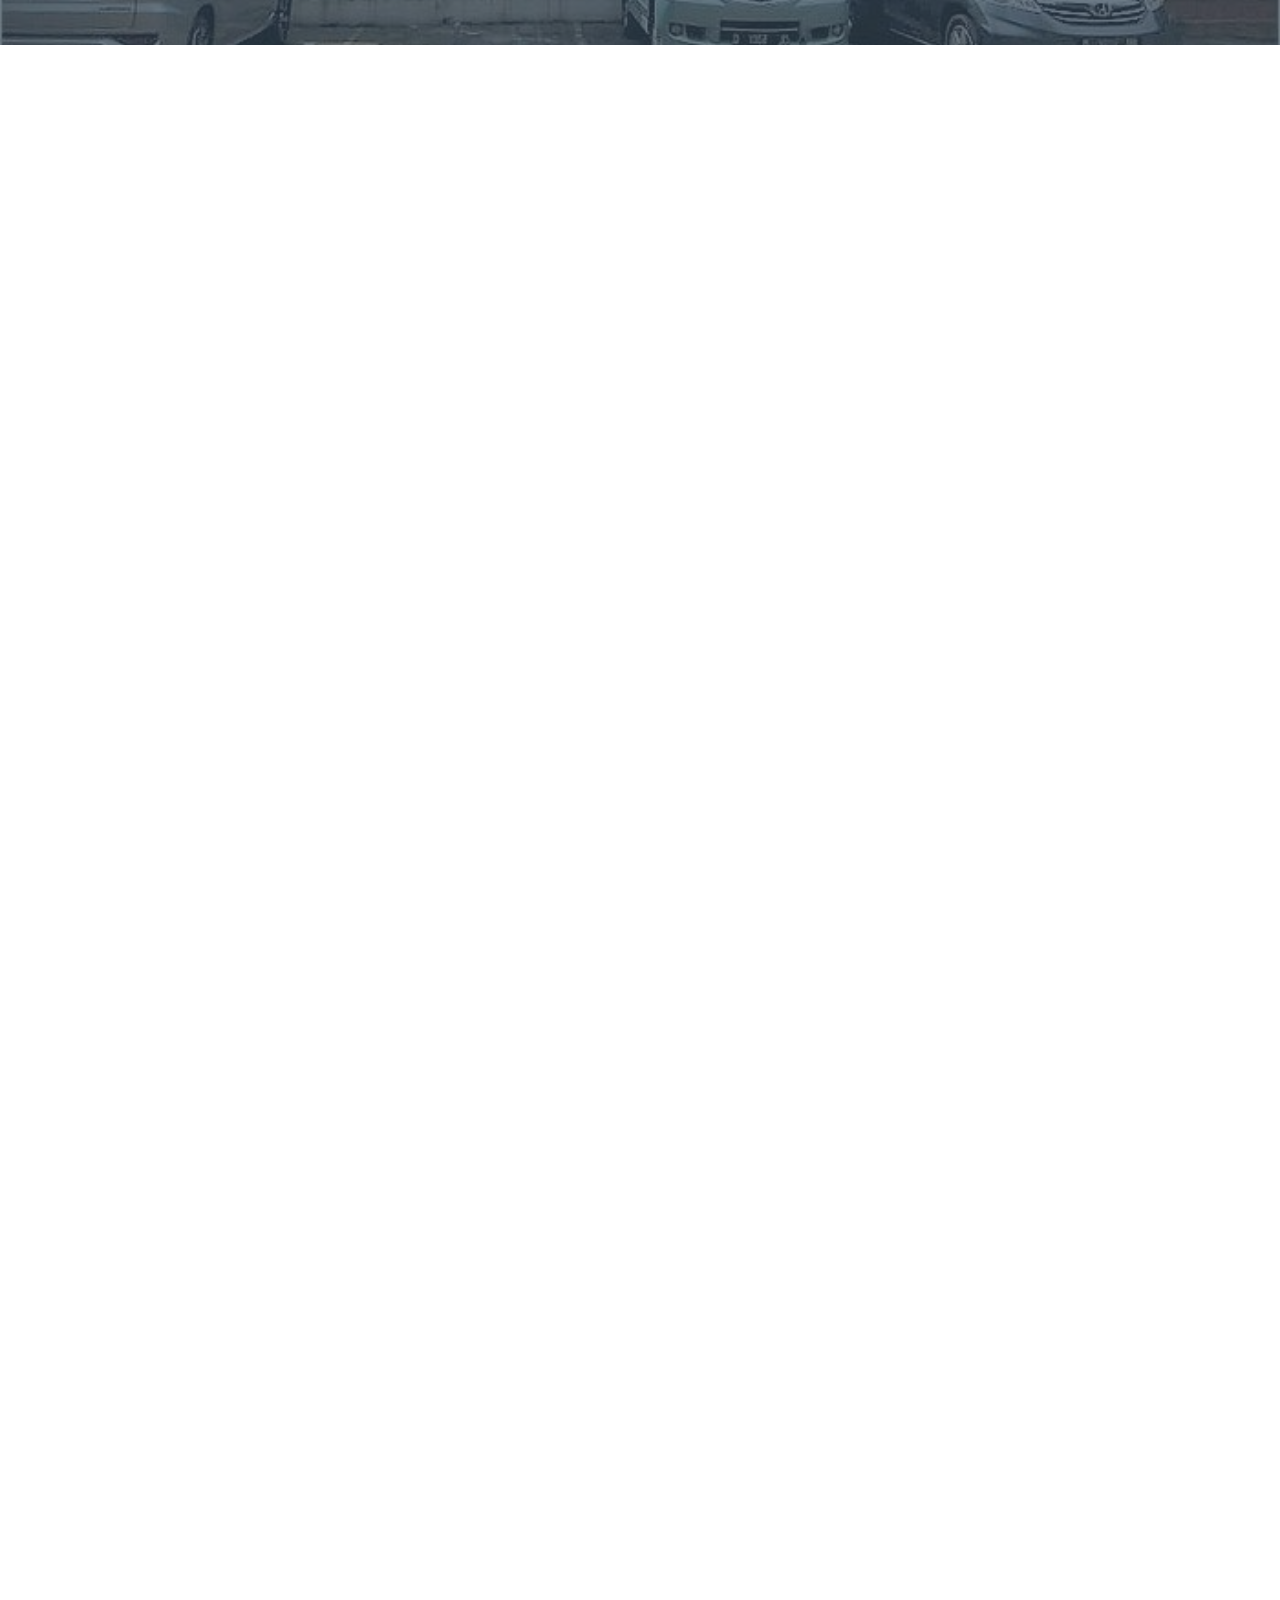
==== commit 73f84bf5: "fix" ====
--- a/index.html
+++ b/index.html
@@ -179,7 +179,7 @@
   </div>
 </section>
 
-<section id="contact" style="background-image: url('/images/mandiri.jpeg');
+<section id="contact" style="background-image: url('/images/place.jpeg');
   background-position: center;
   background-repeat: no-repeat;
   background-size: cover;
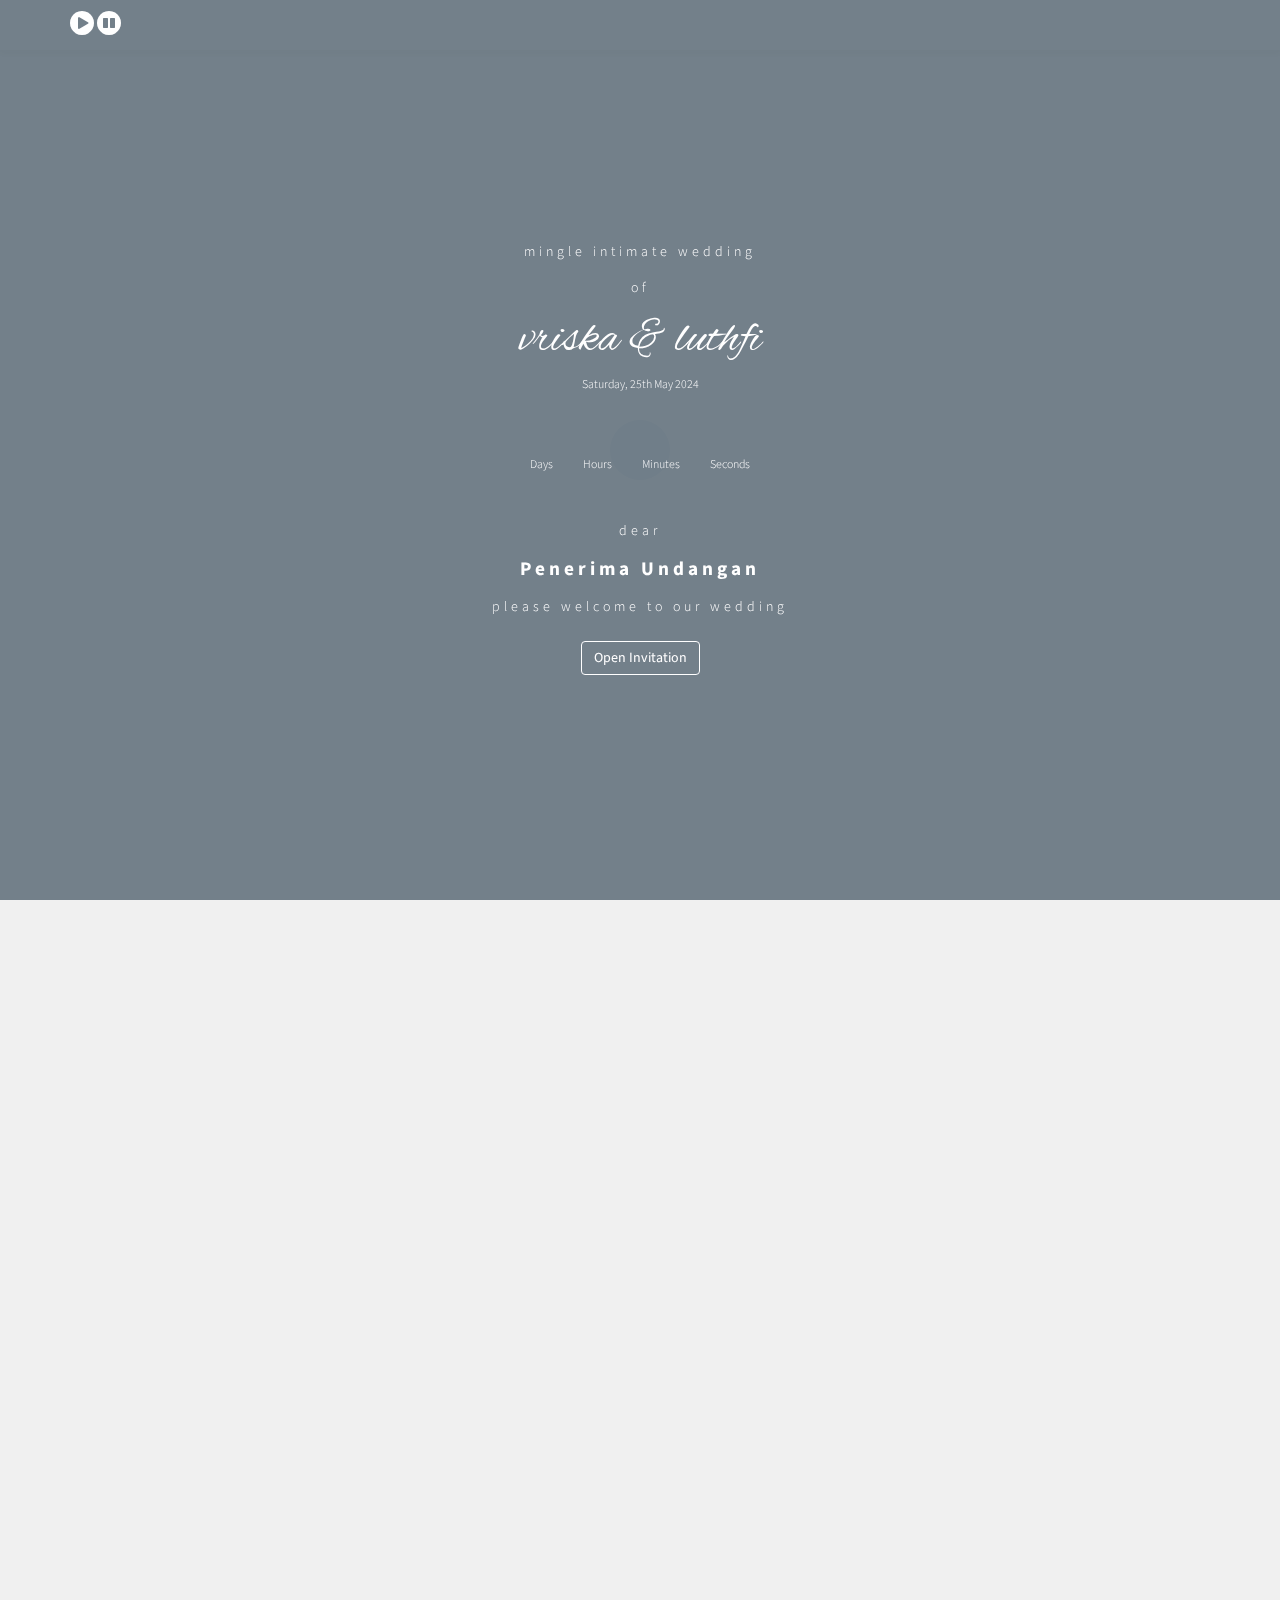
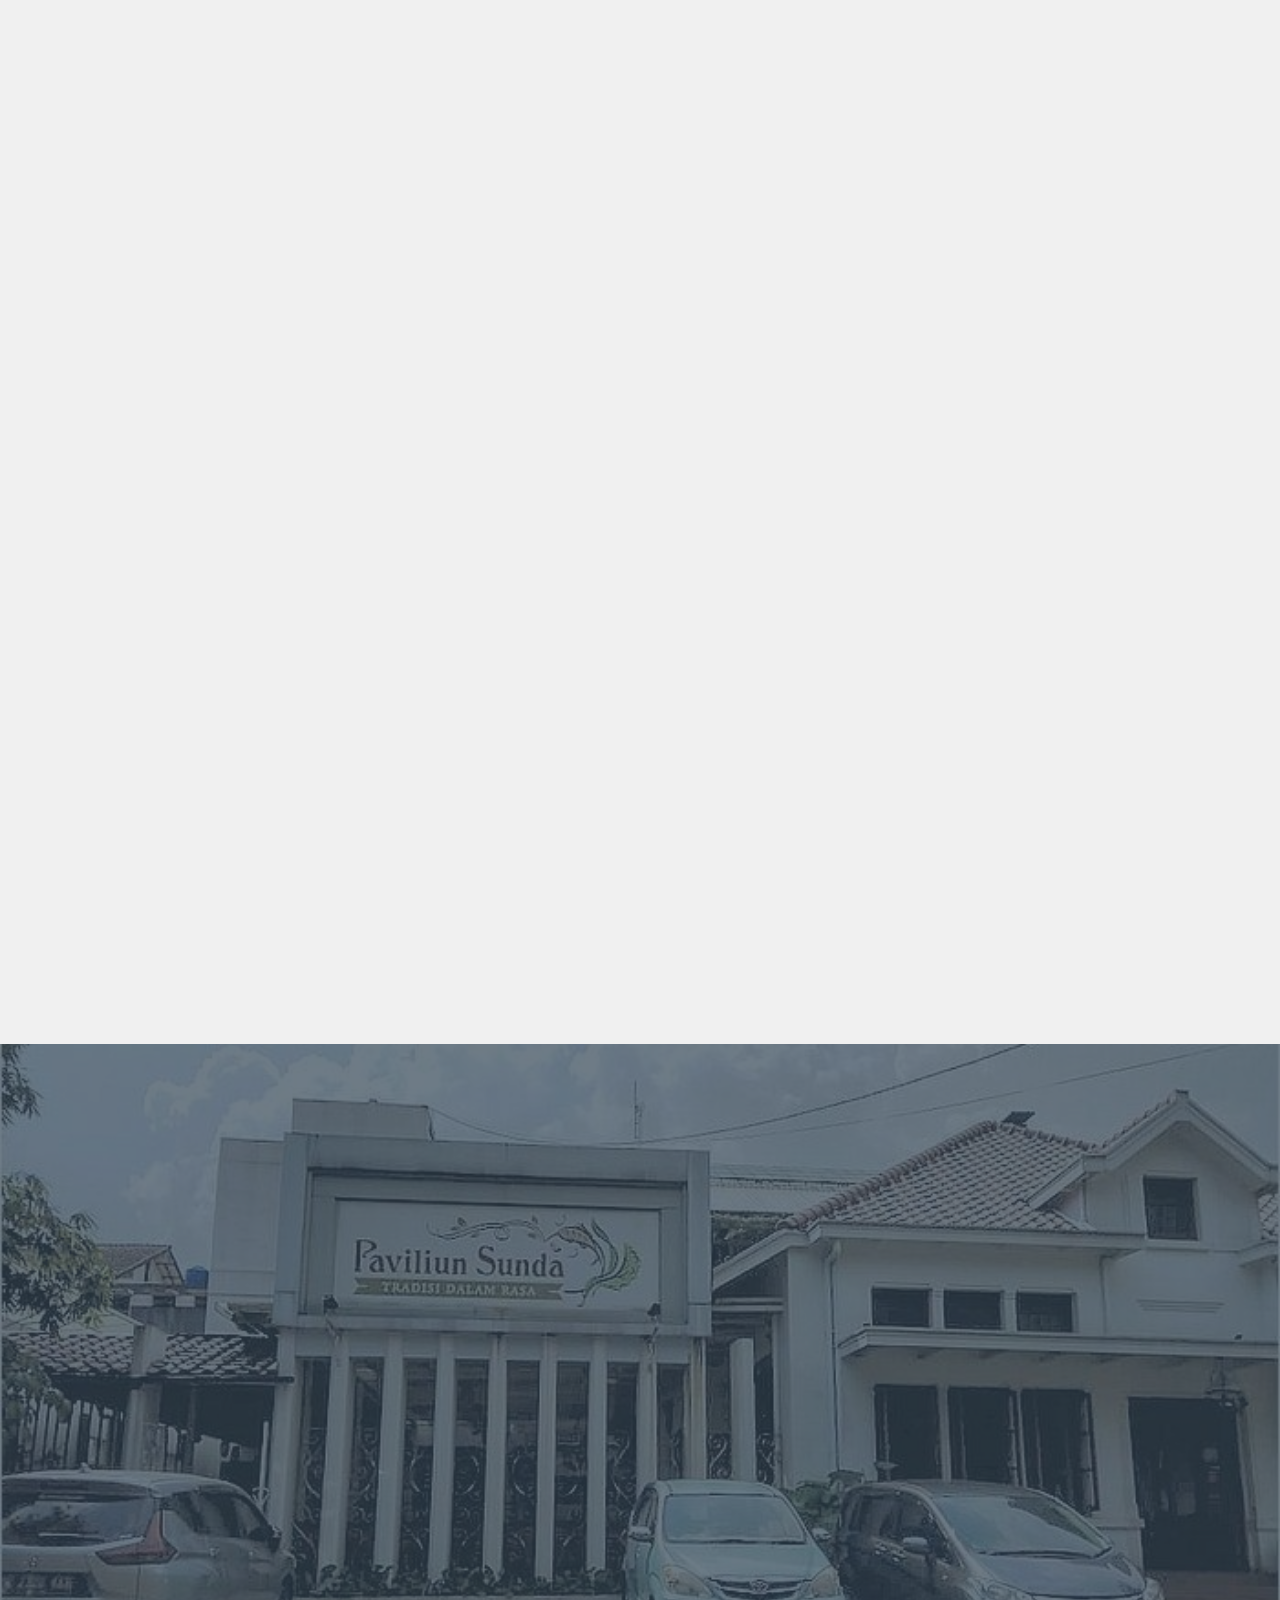
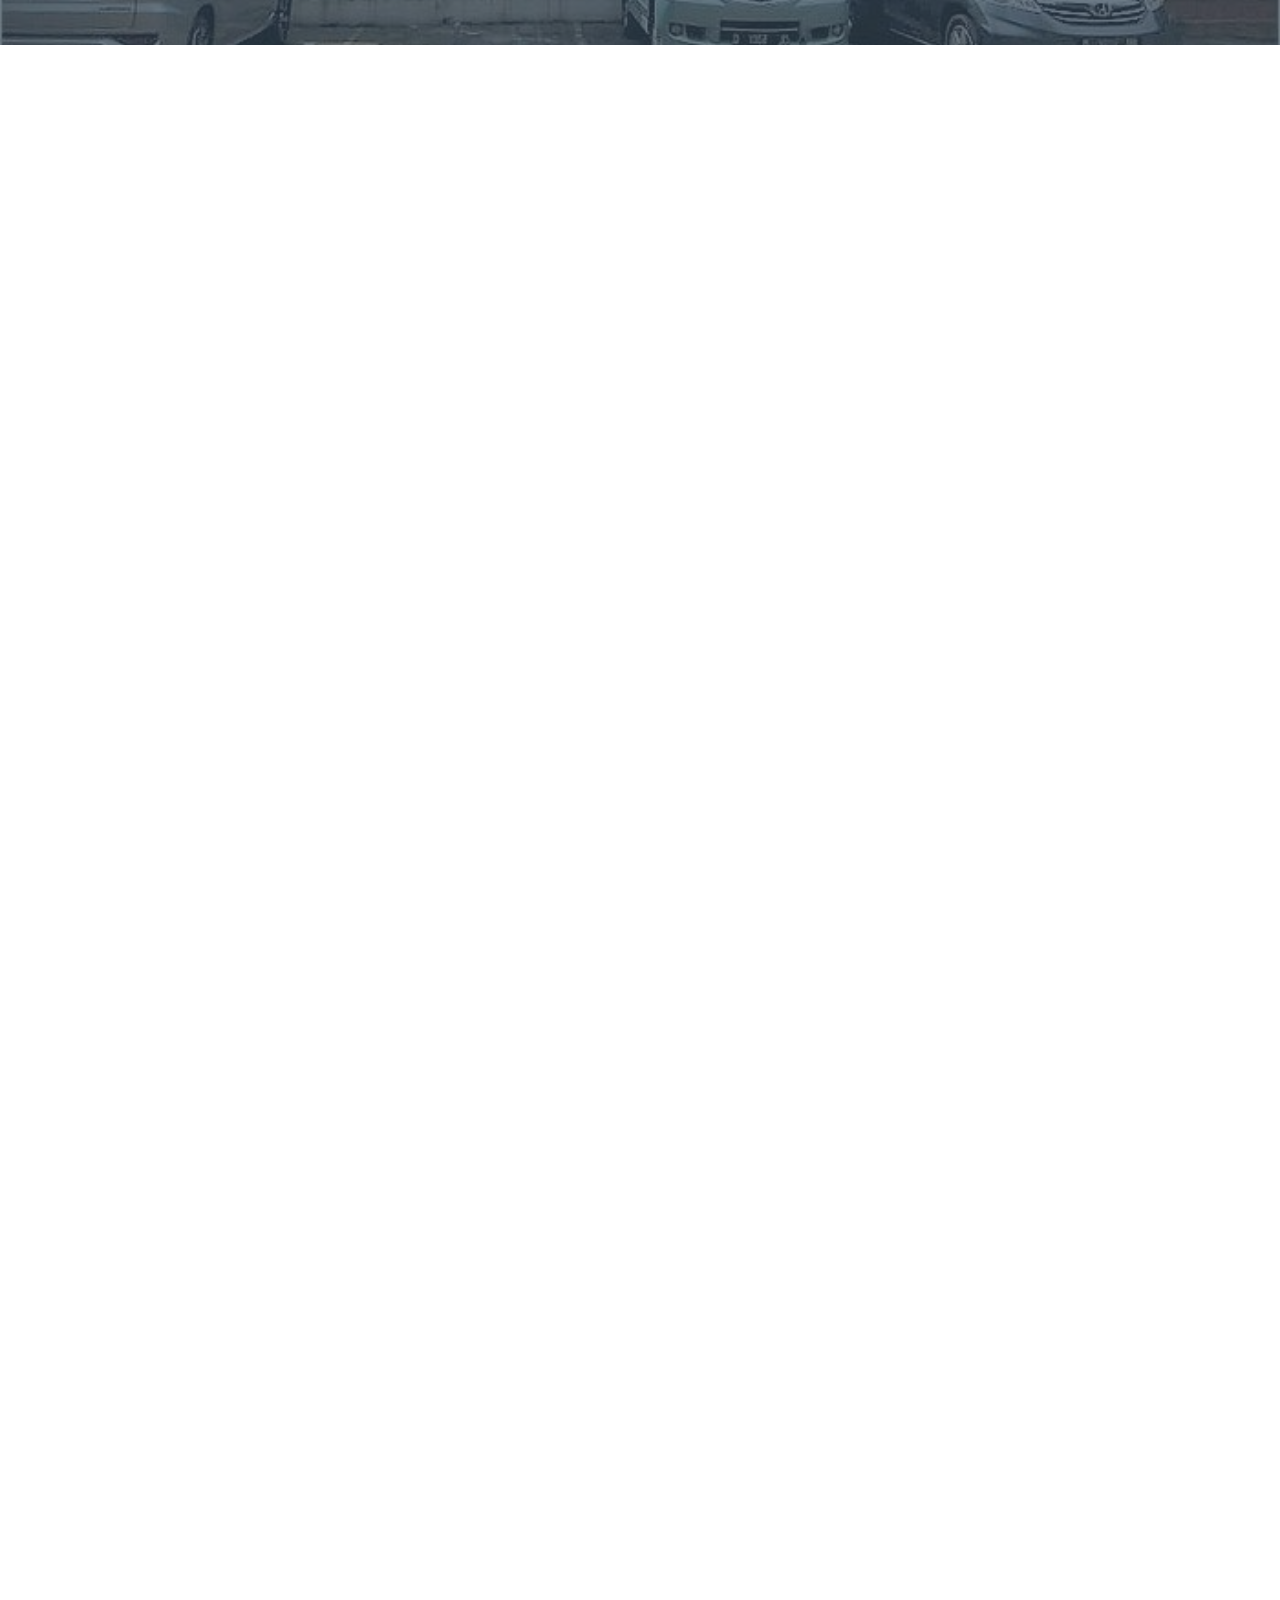
==== commit 1b60eae2: "fix will you attend" ====
--- a/index.html
+++ b/index.html
@@ -6,9 +6,10 @@
 	<meta http-equiv="X-UA-Compatible" content="IE=Edge">
 	<meta name="viewport" content="width=device-width, initial-scale=1">
 	<meta name="keywords" content="Vriska & Luthfi">
+  <meta property="og:image" content="images/lv2/3.JPG" />
 
 	<title>Youre Invited to our Mingle Intimate Wedding</title>
-  <meta name="description" content="Intimate Wedding of Vriska & Luthfi">
+  <meta name="description" content="Mingle Intimate Wedding of Vriska & Luthfi">
 <!--
 Snapshot Template
 http://www.templatemo.com/tm-493-snapshot
@@ -295,7 +296,7 @@
             <input name="namersvp" type="text" class="form-control" id="namersvp" placeholder="Name">
           </div>
           <div class="form-group col-md-12 col-sm-12">
-            <p>Will you attend?</p>
+            <p>Apakah anda akan hadir?</p>
             <table>
               <tr>
                 <td><input type="radio" id="rsvp" name="rsvp" value="iya"></td>
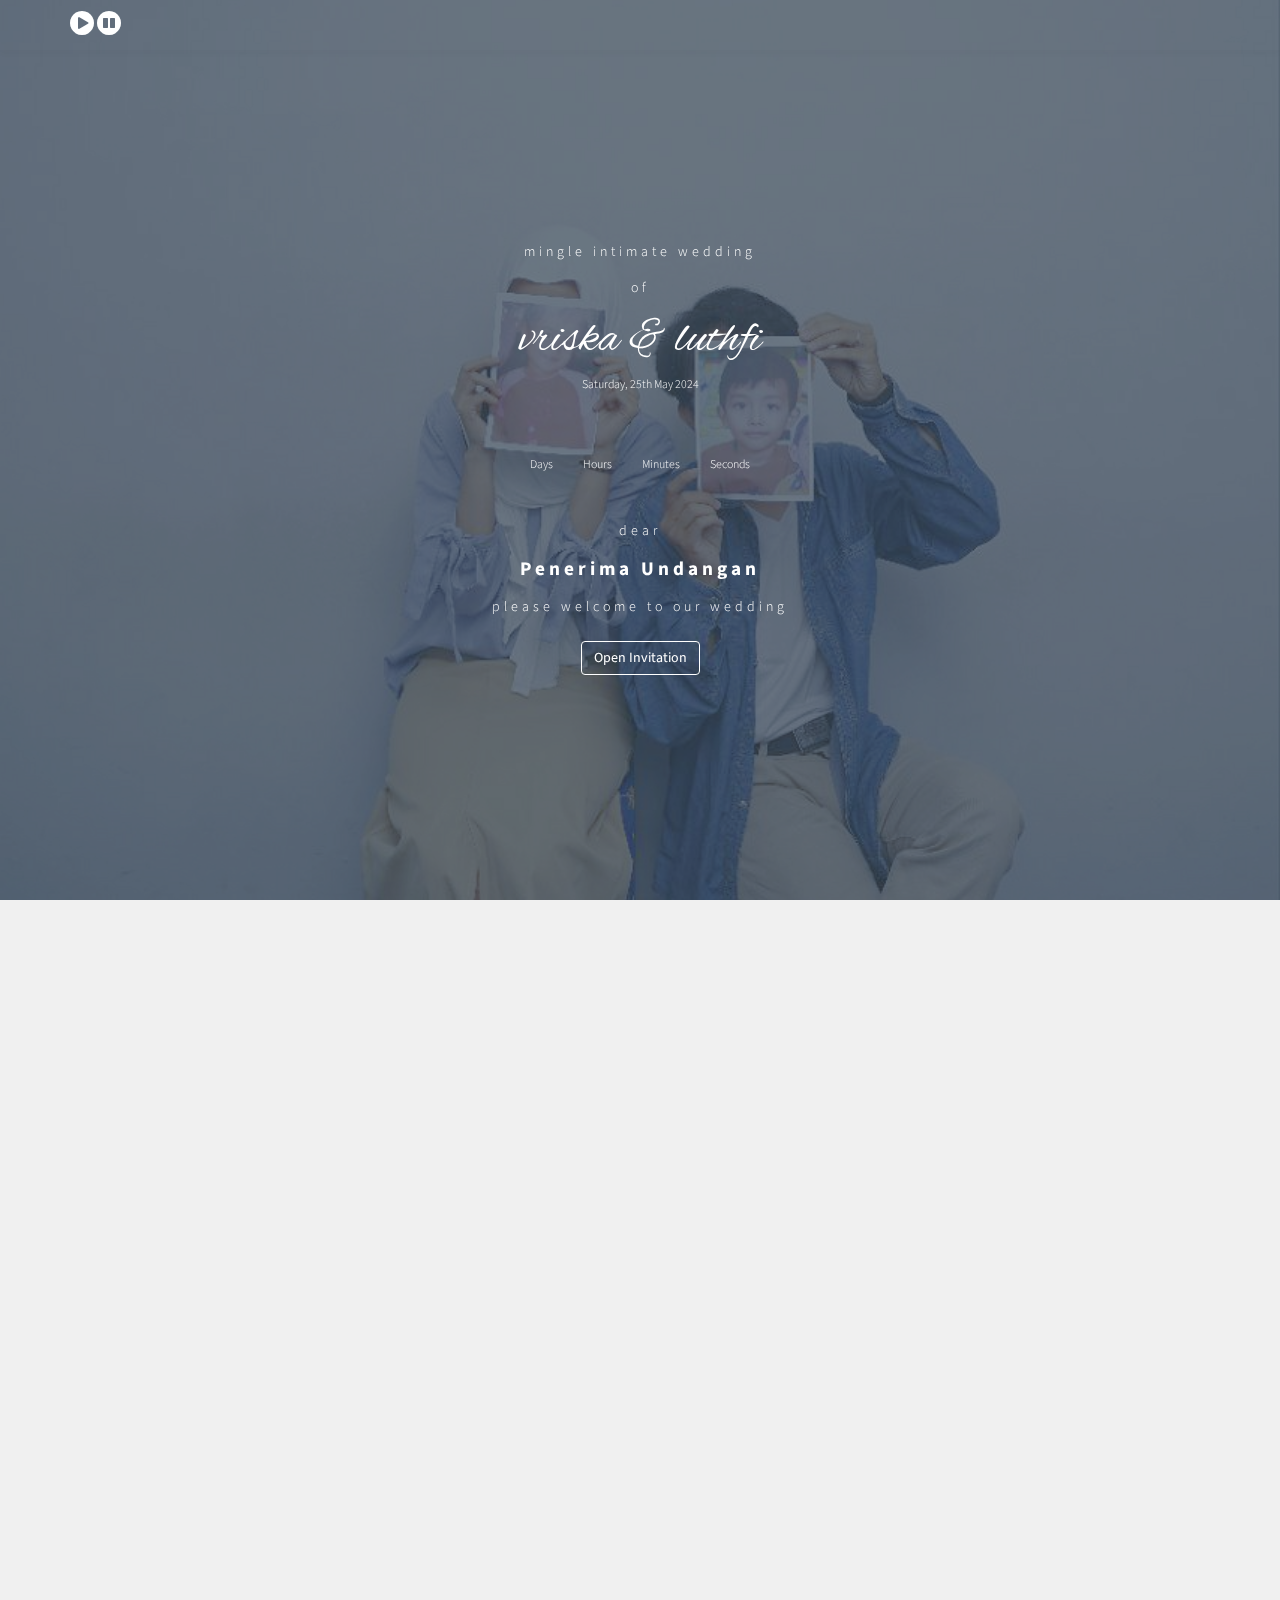
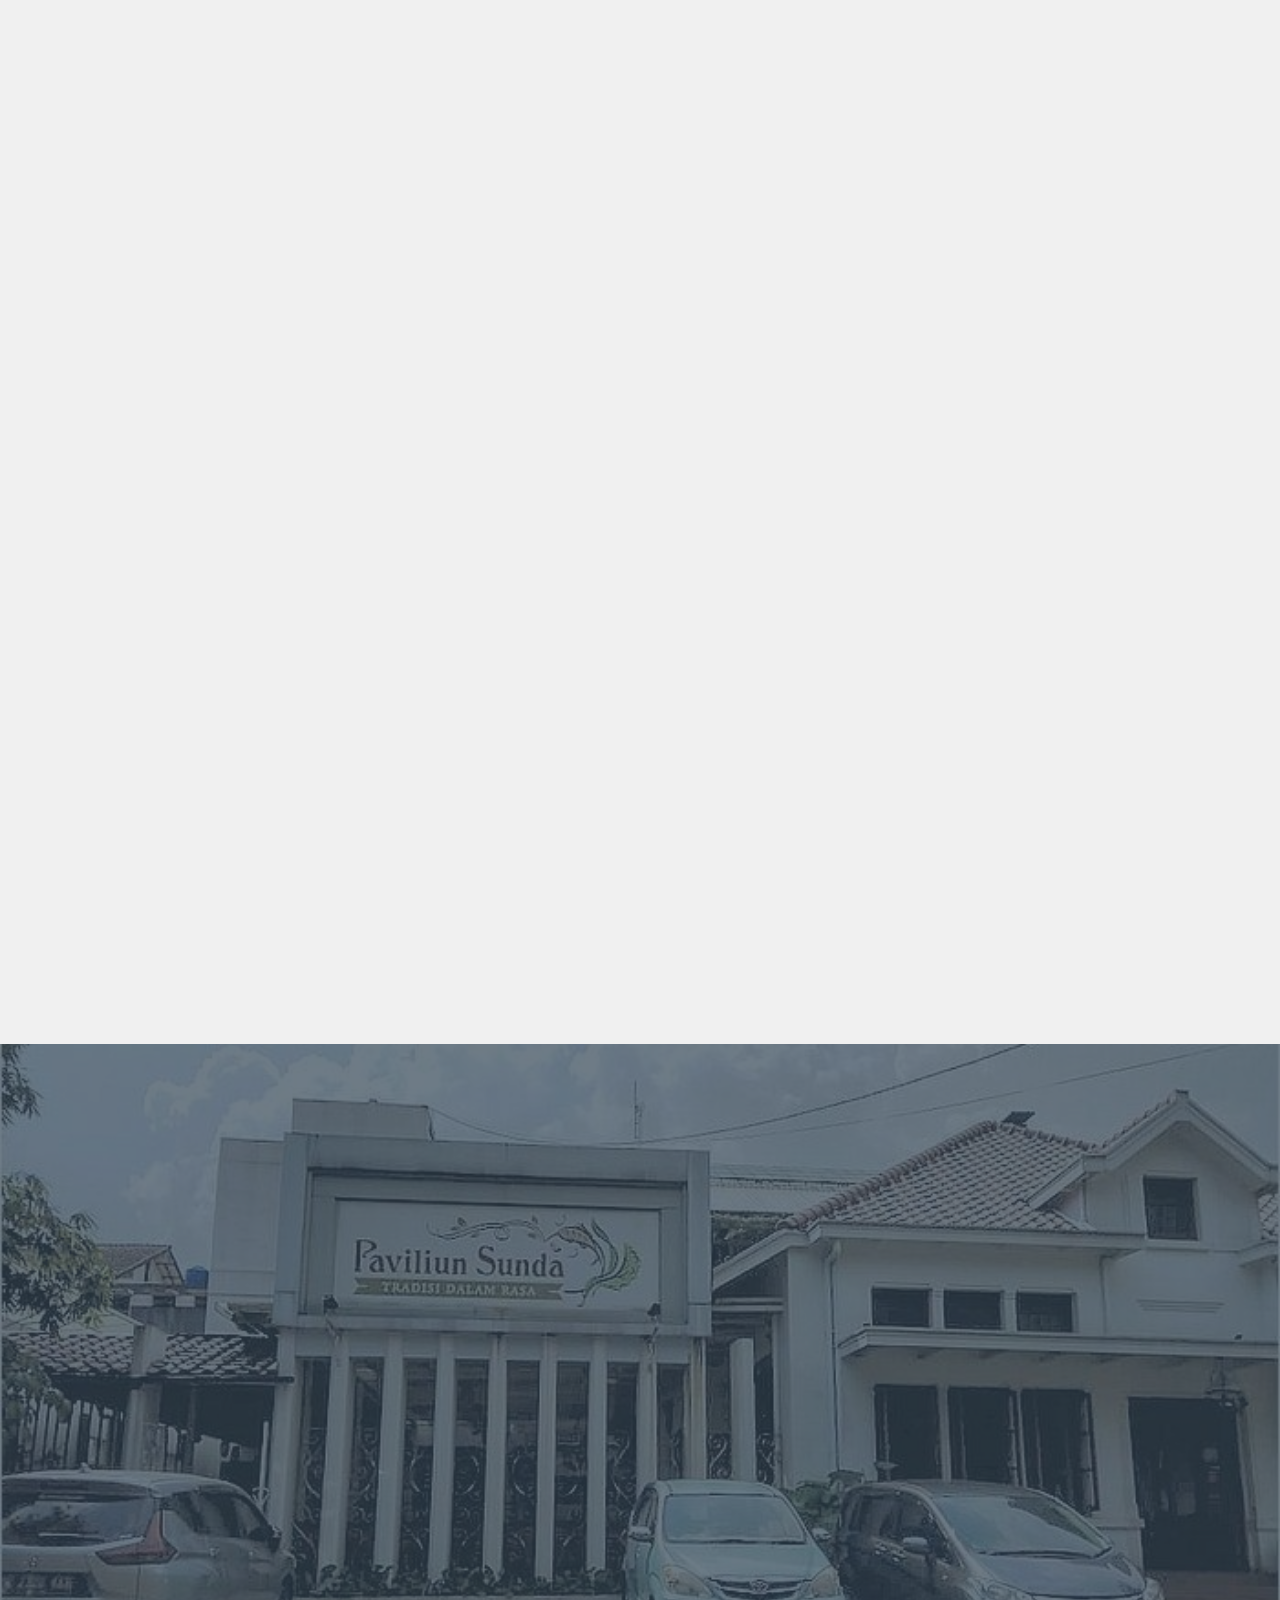
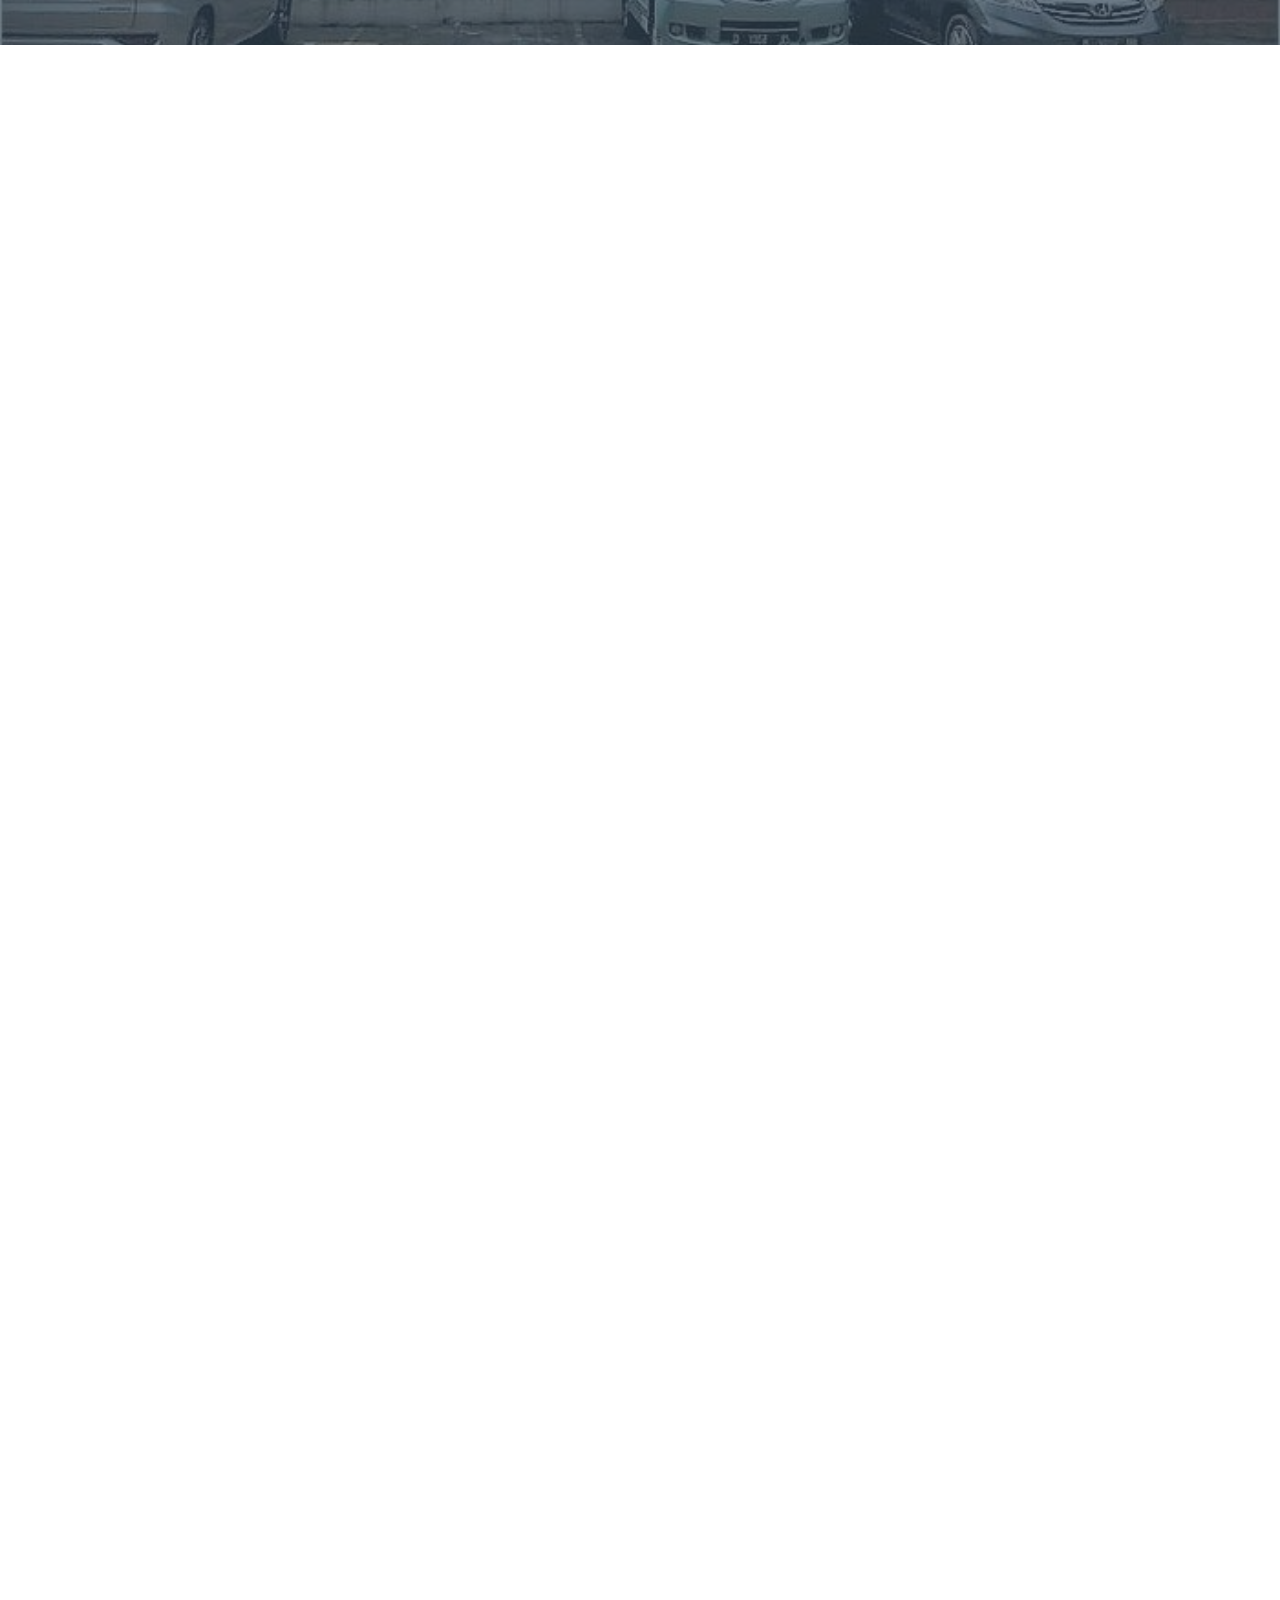
==== commit 792fb213: "fix time" ====
--- a/index.html
+++ b/index.html
@@ -194,7 +194,7 @@
             <h1 class="alex-brush-regular" style="color:white; text-transform: capitalize; font-size: xxx-large;">Reception</h1>
             <div>
               <p><i class="fa fa-calendar"></i> Saturday, 25th May 2024</p>
-              <p><i class="fa fa-clock-o"></i> 14.00-17.00 WIB</p>
+              <p><i class="fa fa-clock-o"></i> 14.00-16.30 WIB</p>
               <p><i class="fa fa-map-pin"></i> at Paviliun Sunda (Jl. LLRE Martadinata (Riau) No. 97 Bandung)</p>
             </div>
             <a href="https://www.google.com/maps/place/Paviliun+Sunda/@-6.9056515,107.62014,15z/data=!4m6!3m5!1s0x2e68e64ac1903a5f:0x7f24ee4974485626!8m2!3d-6.9056515!4d107.62014!16s%2Fg%2F11cjh_wp29?entry=ttu" target="_blank">
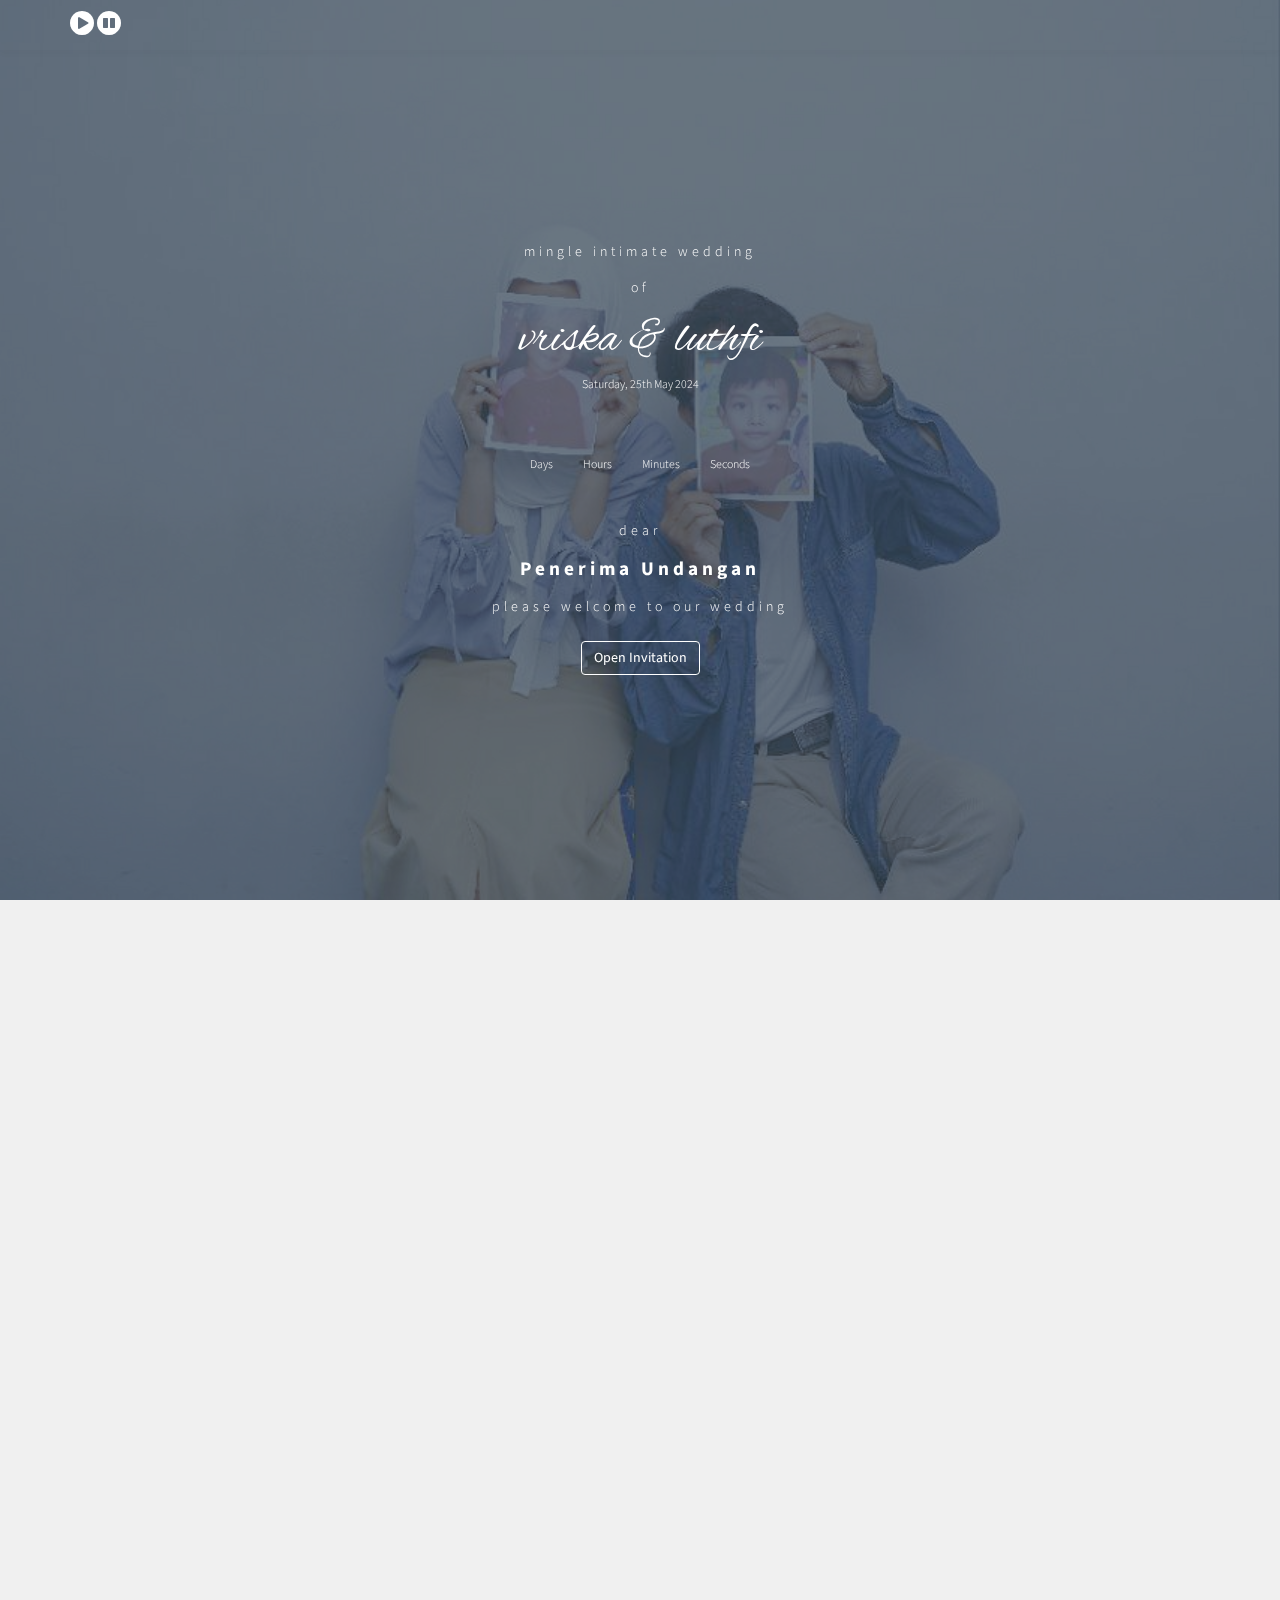
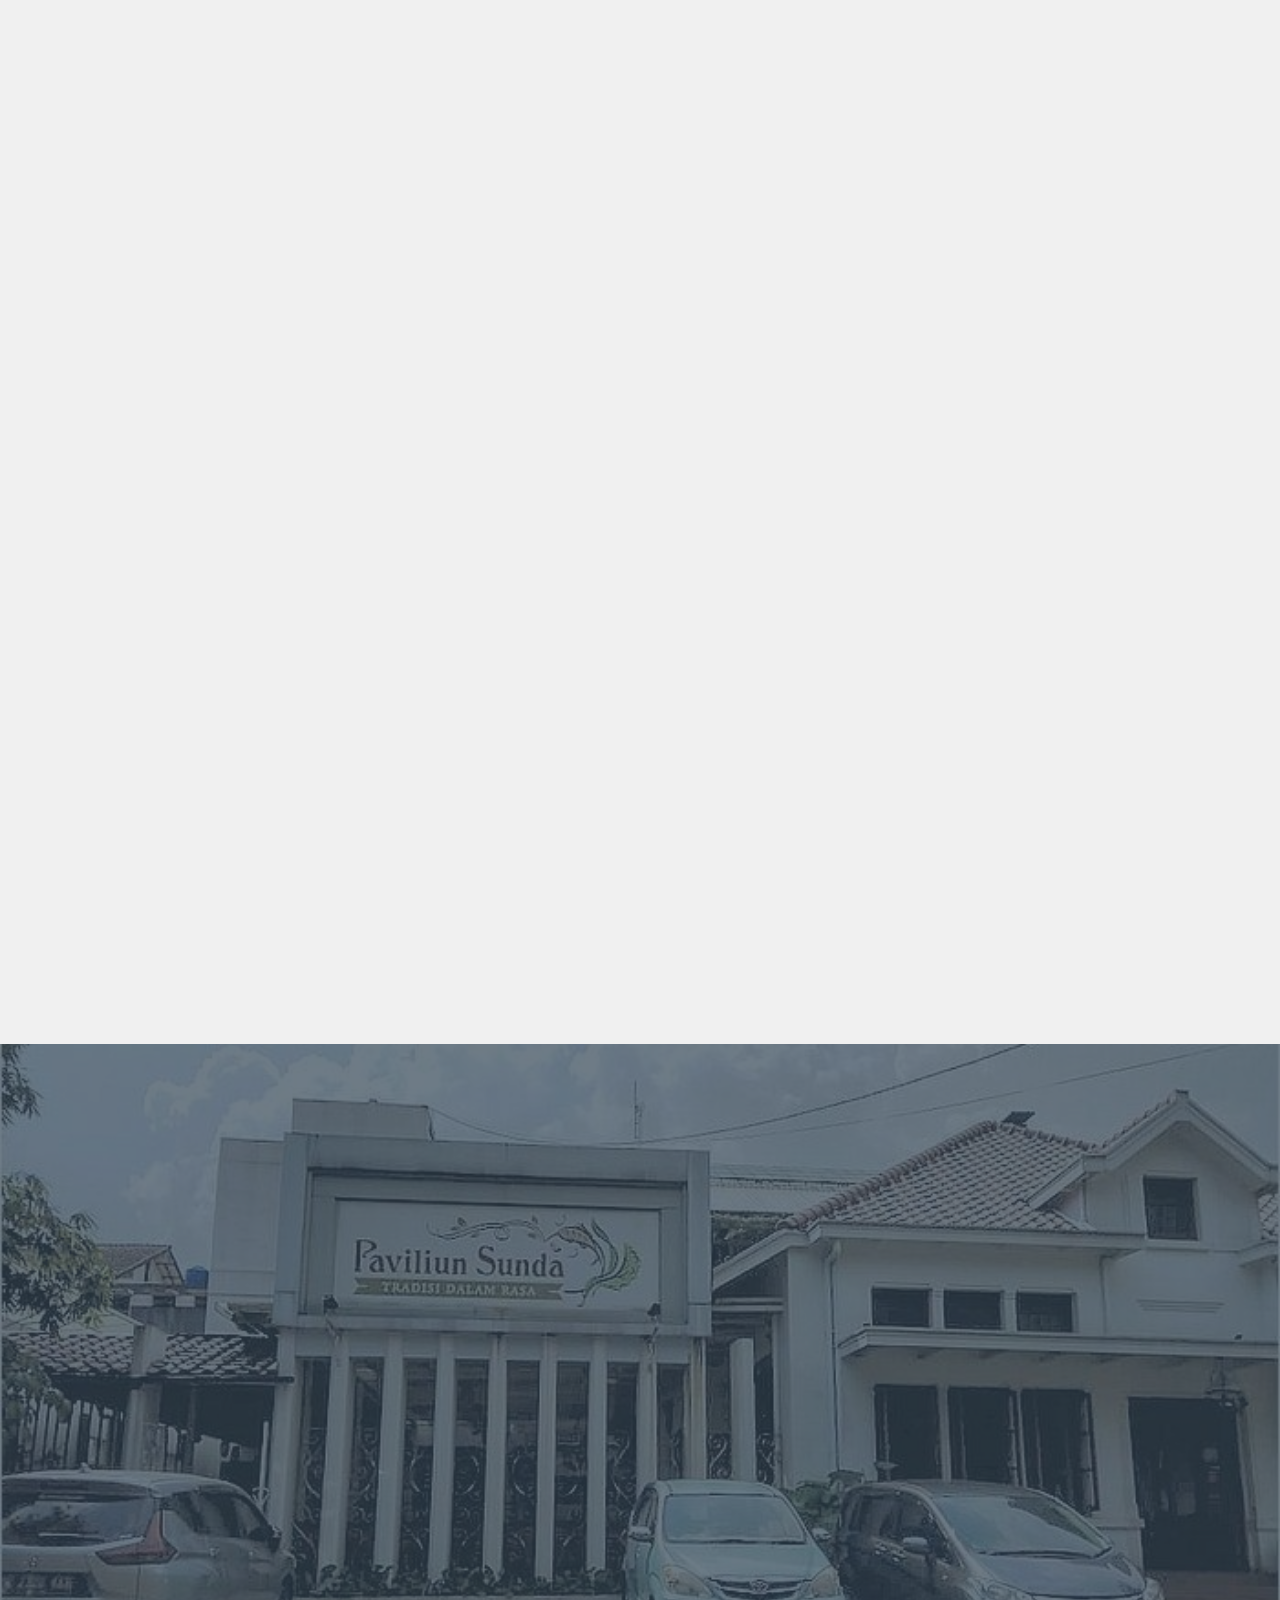
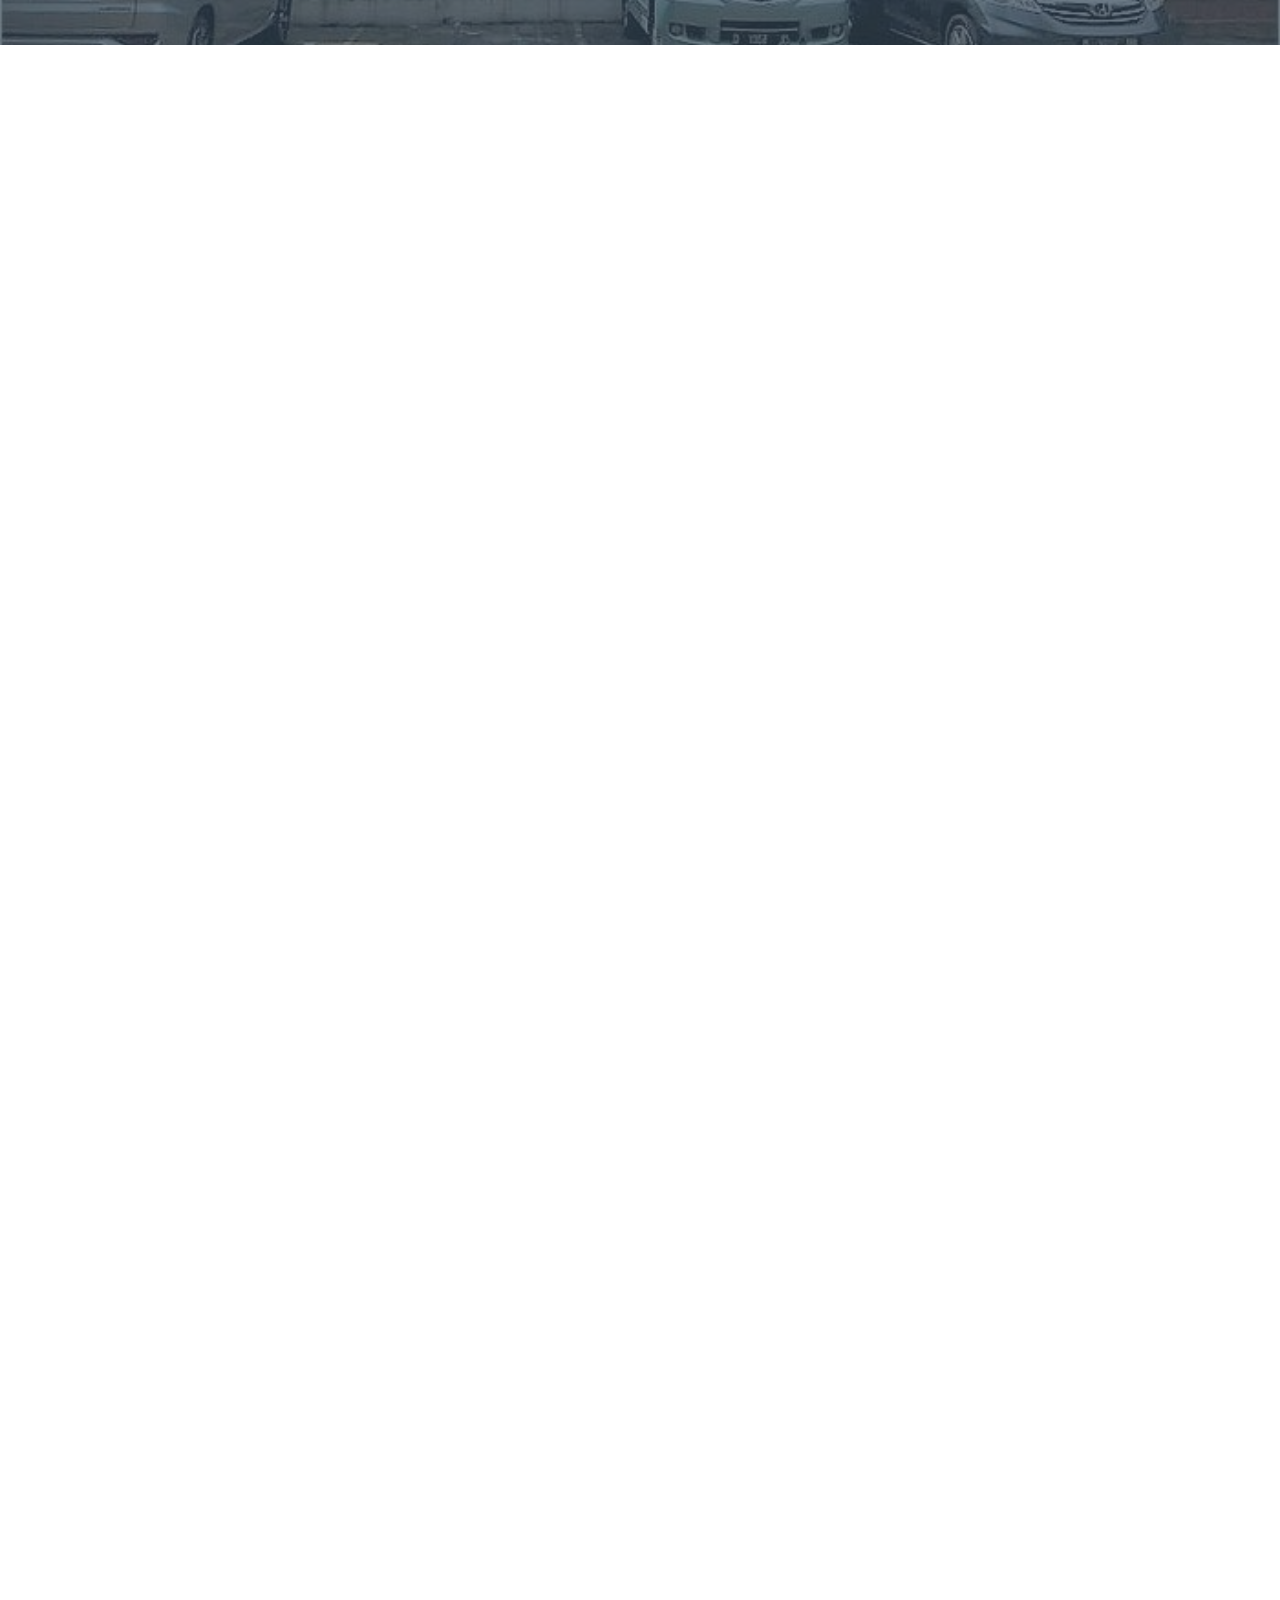
==== commit 4e52489b: "add label wa" ====
--- a/index.html
+++ b/index.html
@@ -6,7 +6,7 @@
 	<meta http-equiv="X-UA-Compatible" content="IE=Edge">
 	<meta name="viewport" content="width=device-width, initial-scale=1">
 	<meta name="keywords" content="Vriska & Luthfi">
-  <meta property="og:image" content="images/lv2/3.JPG" />
+  <meta property="og:image" content="images/lv2/label-wa.jpg" />
 
 	<title>Youre Invited to our Mingle Intimate Wedding</title>
   <meta name="description" content="Mingle Intimate Wedding of Vriska & Luthfi">
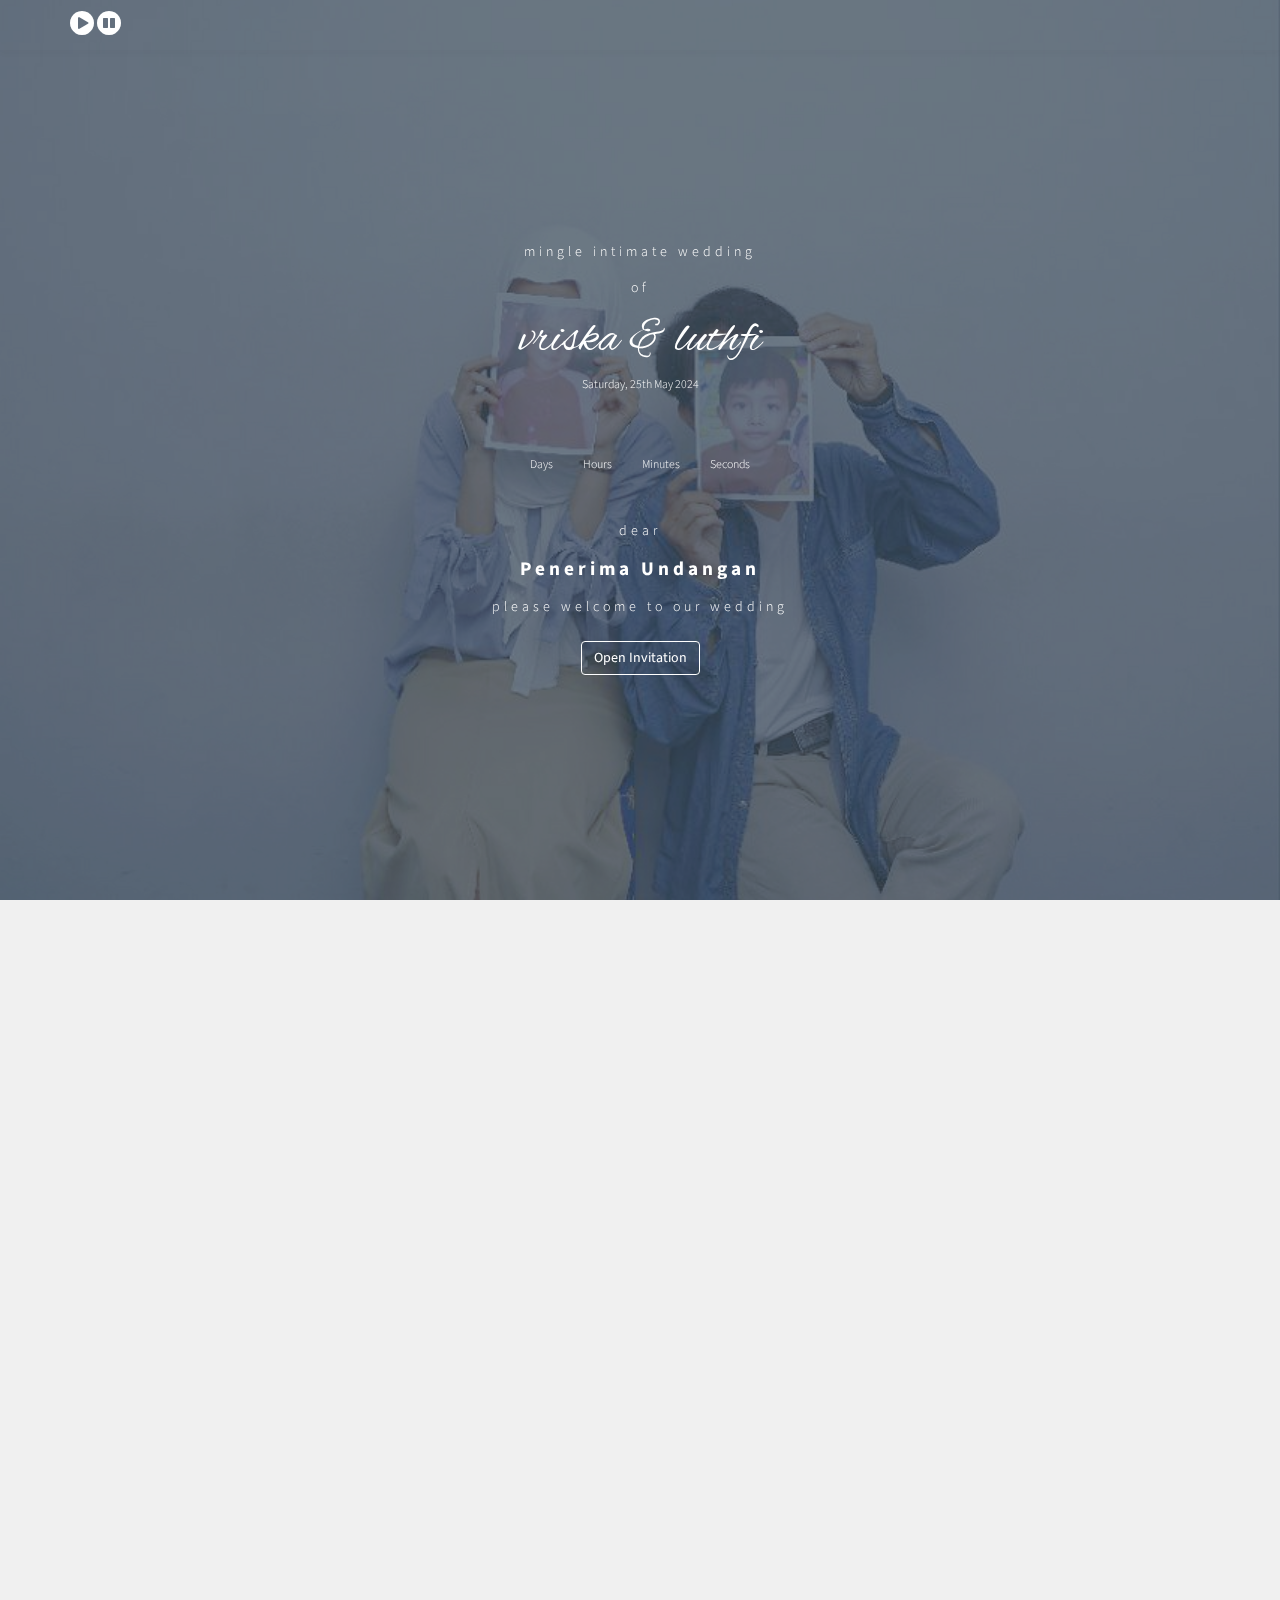
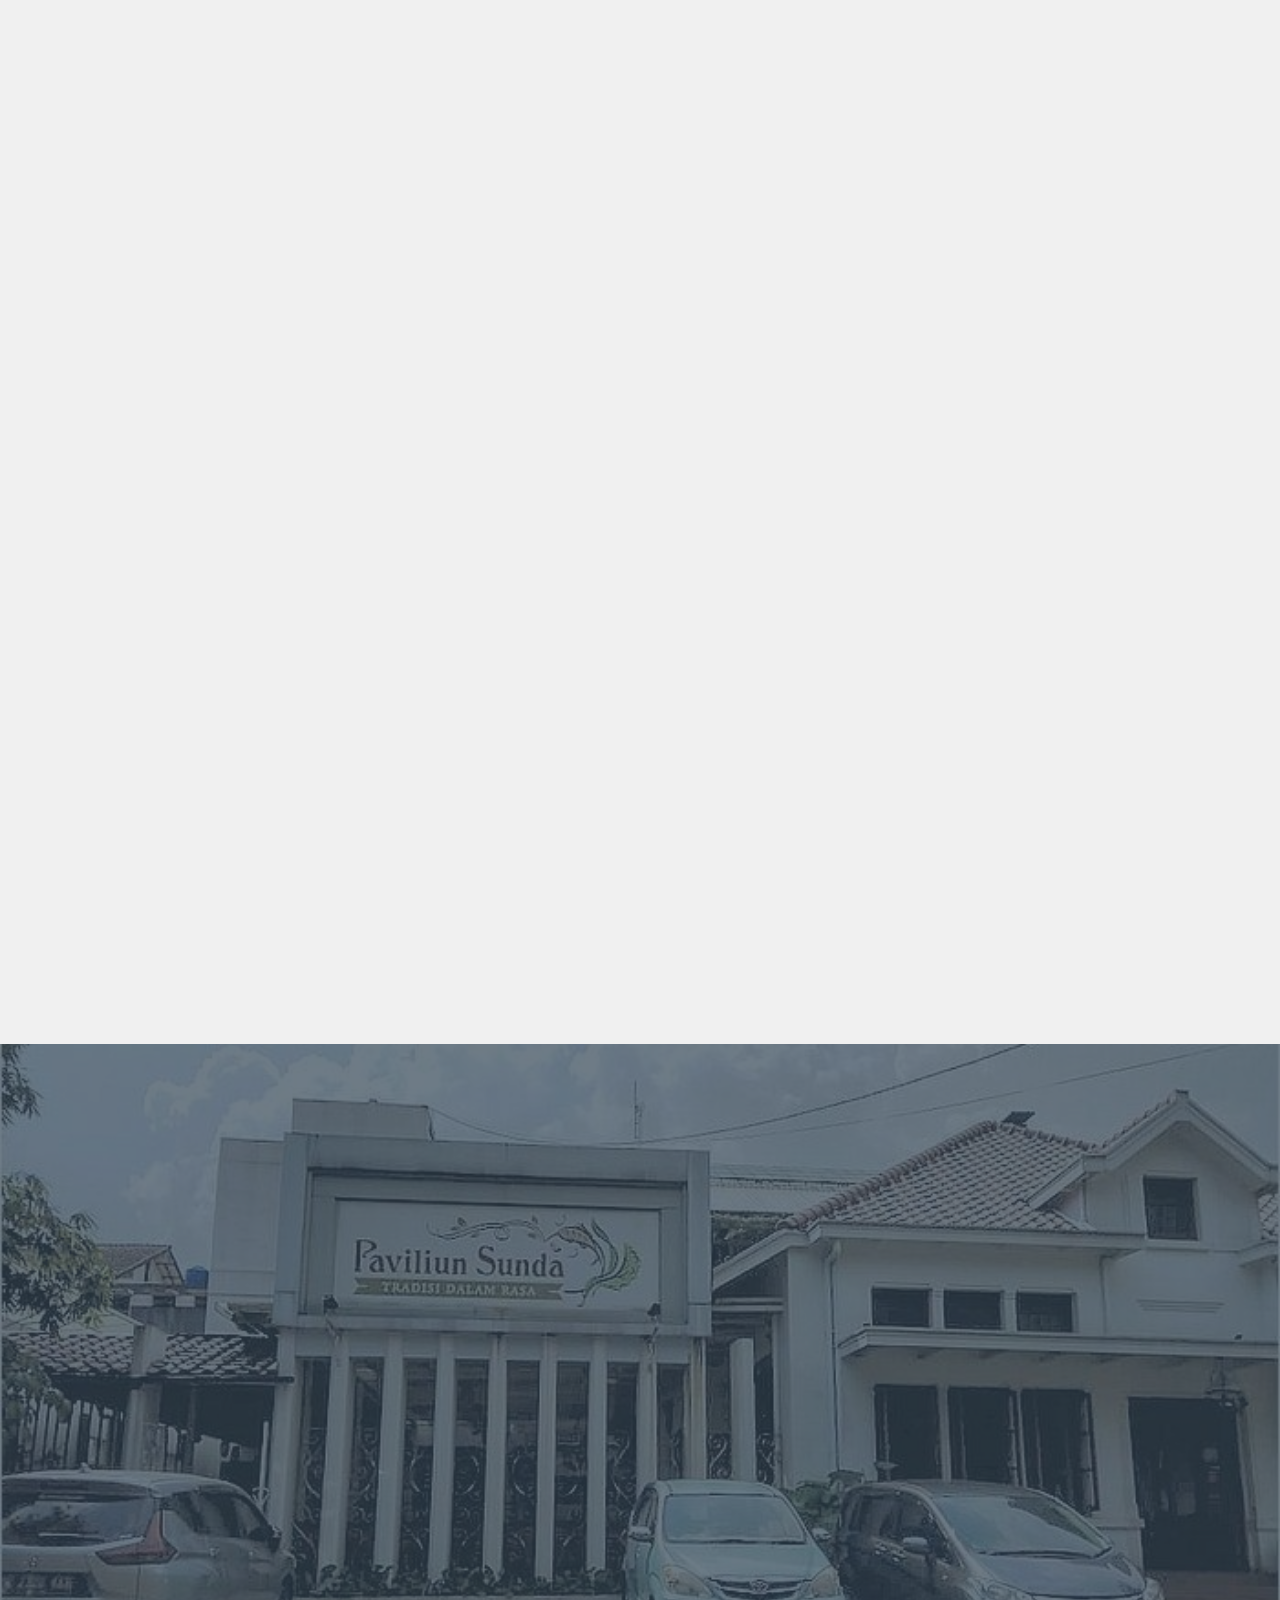
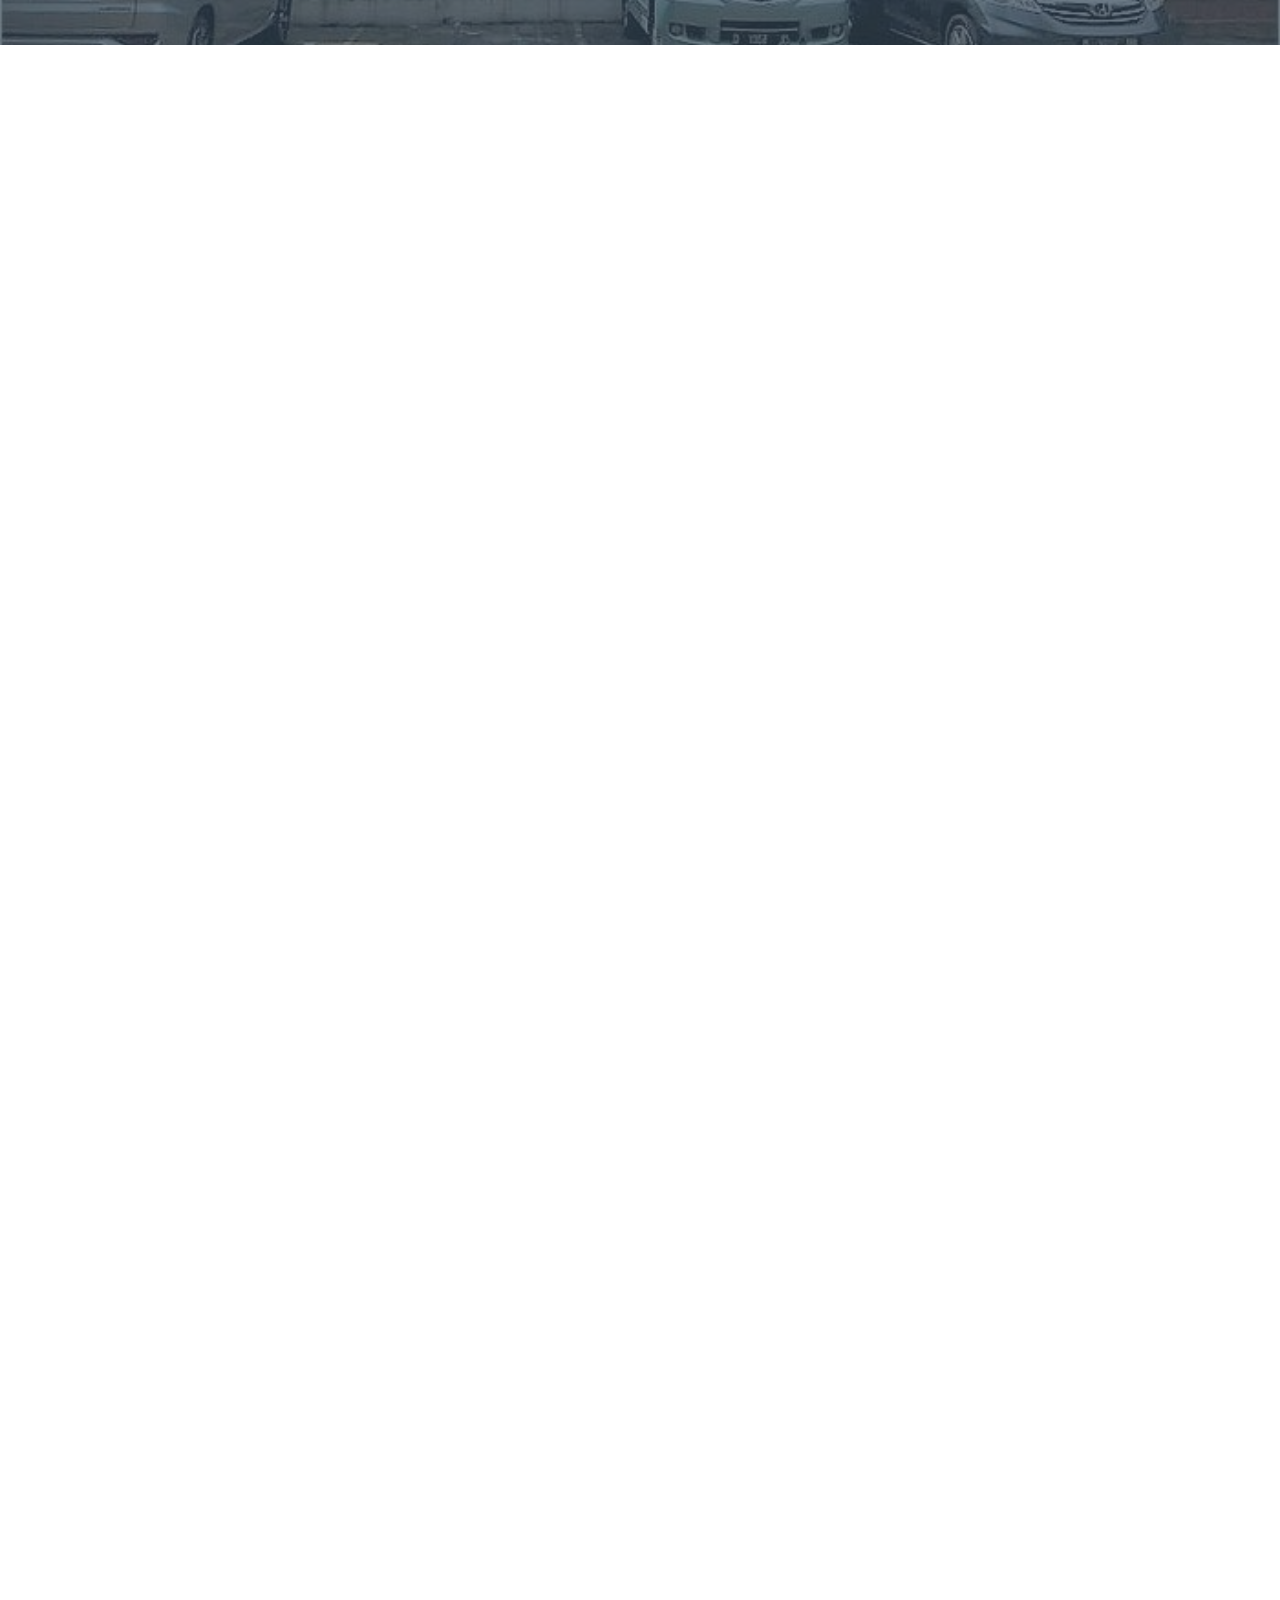
==== commit 1d664ac2: "fix label wa" ====
--- a/index.html
+++ b/index.html
@@ -6,7 +6,7 @@
 	<meta http-equiv="X-UA-Compatible" content="IE=Edge">
 	<meta name="viewport" content="width=device-width, initial-scale=1">
 	<meta name="keywords" content="Vriska & Luthfi">
-  <meta property="og:image" content="images/lv2/label-wa.jpg" />
+  <meta property="og:image" itemprop="image" content="images/lv2/label-wa-2.jpg" />
 
 	<title>Youre Invited to our Mingle Intimate Wedding</title>
   <meta name="description" content="Mingle Intimate Wedding of Vriska & Luthfi">
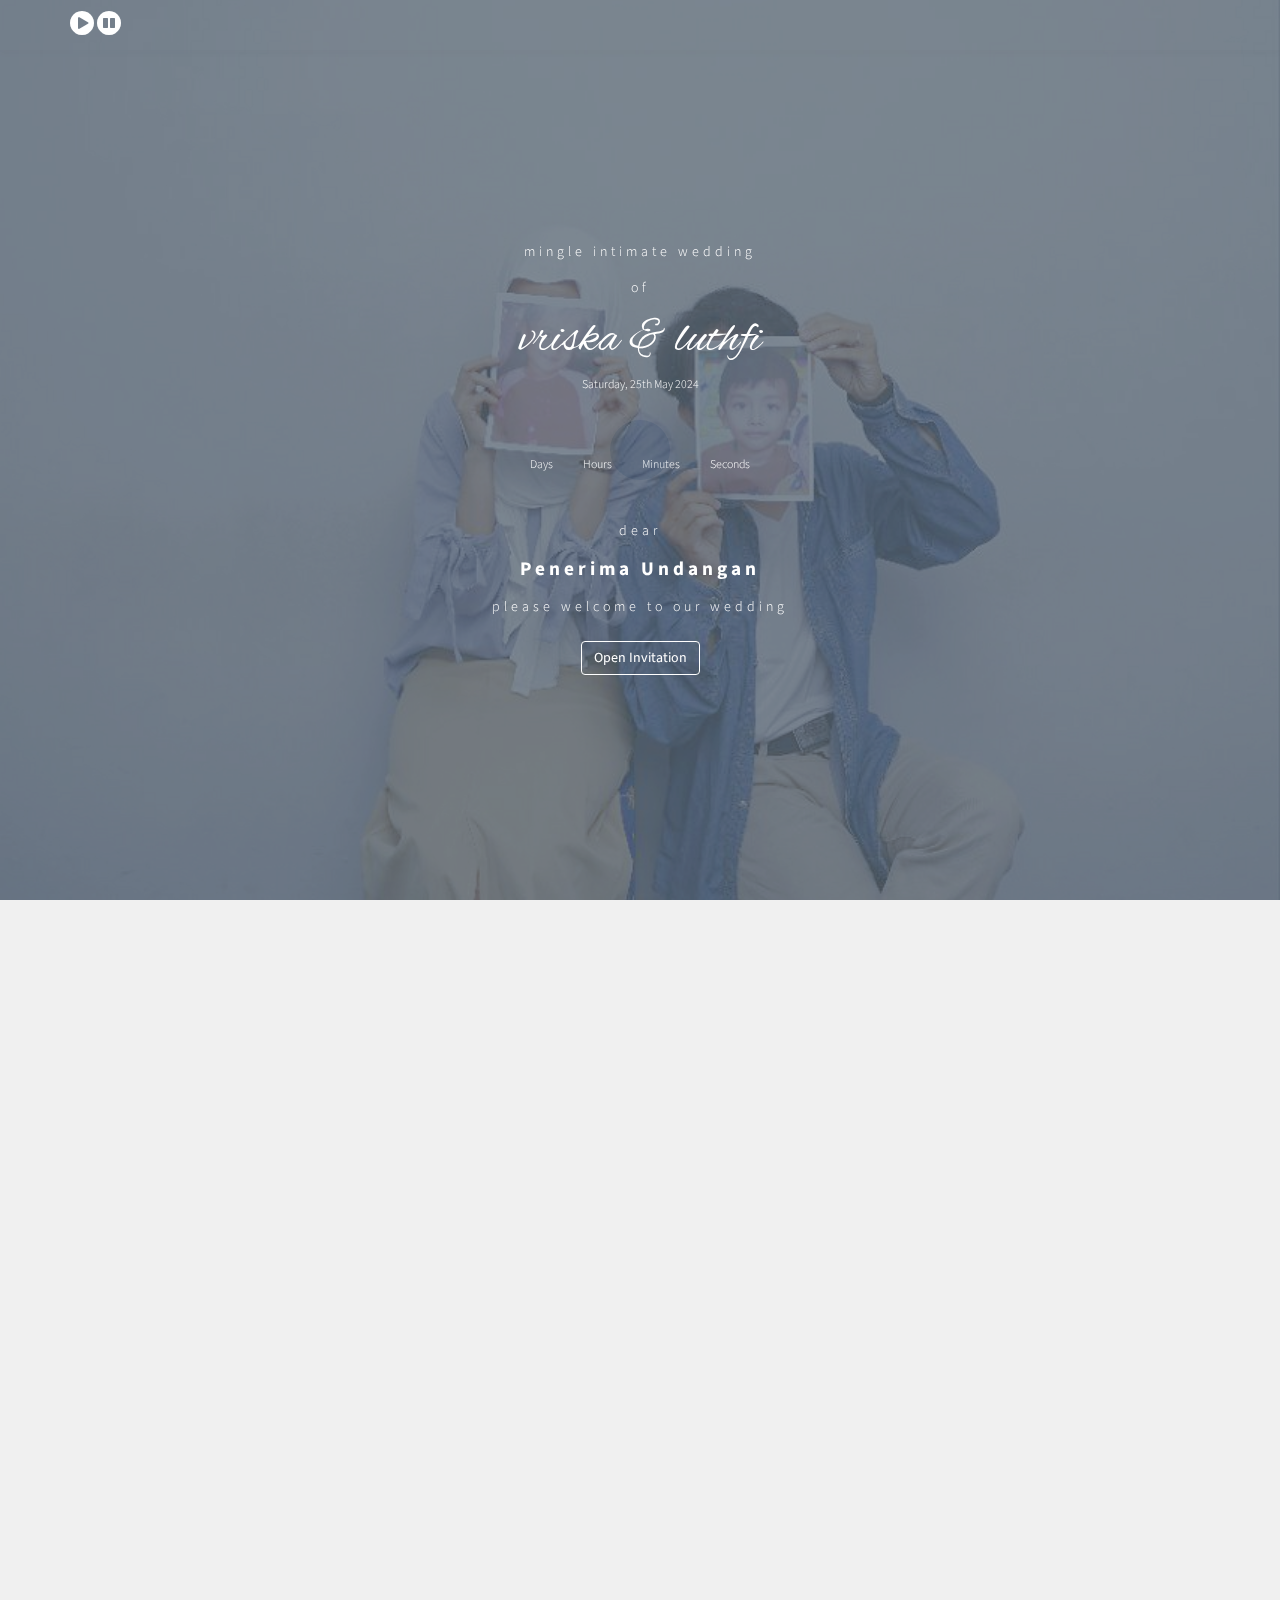
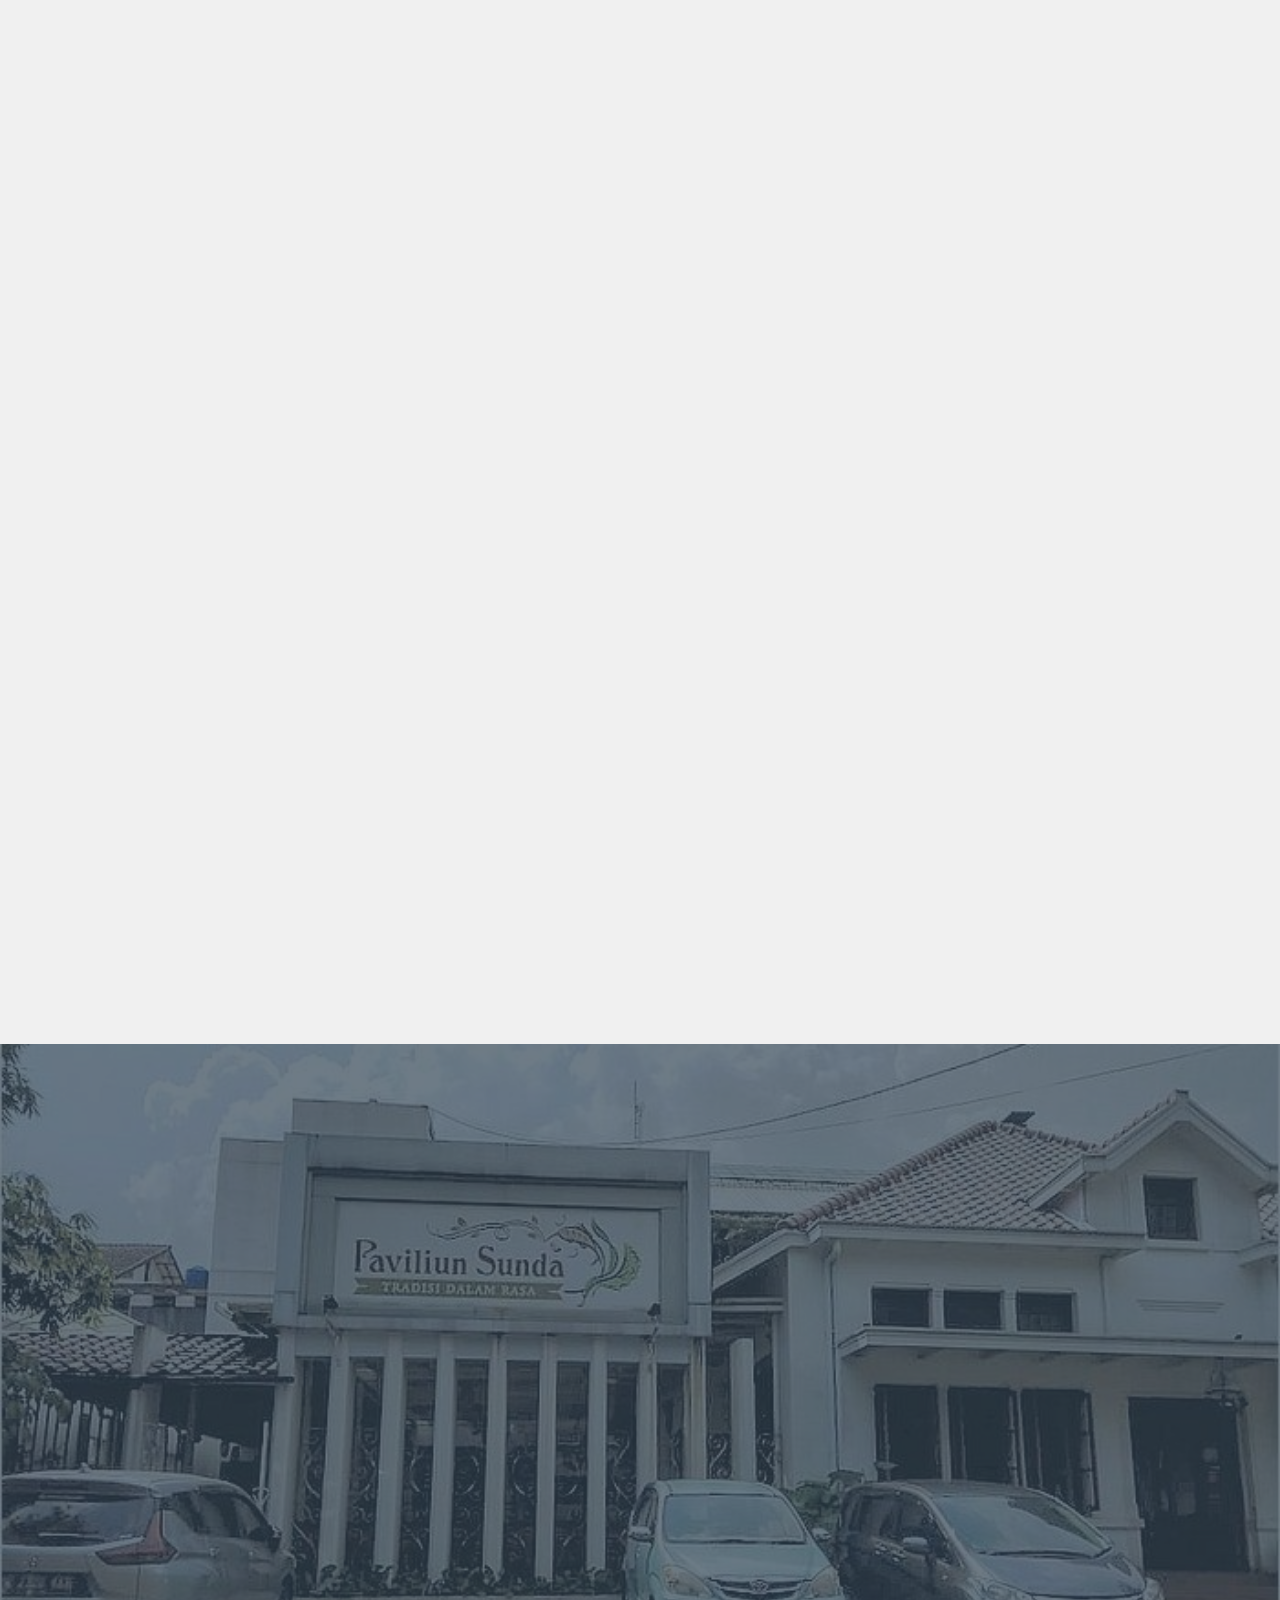
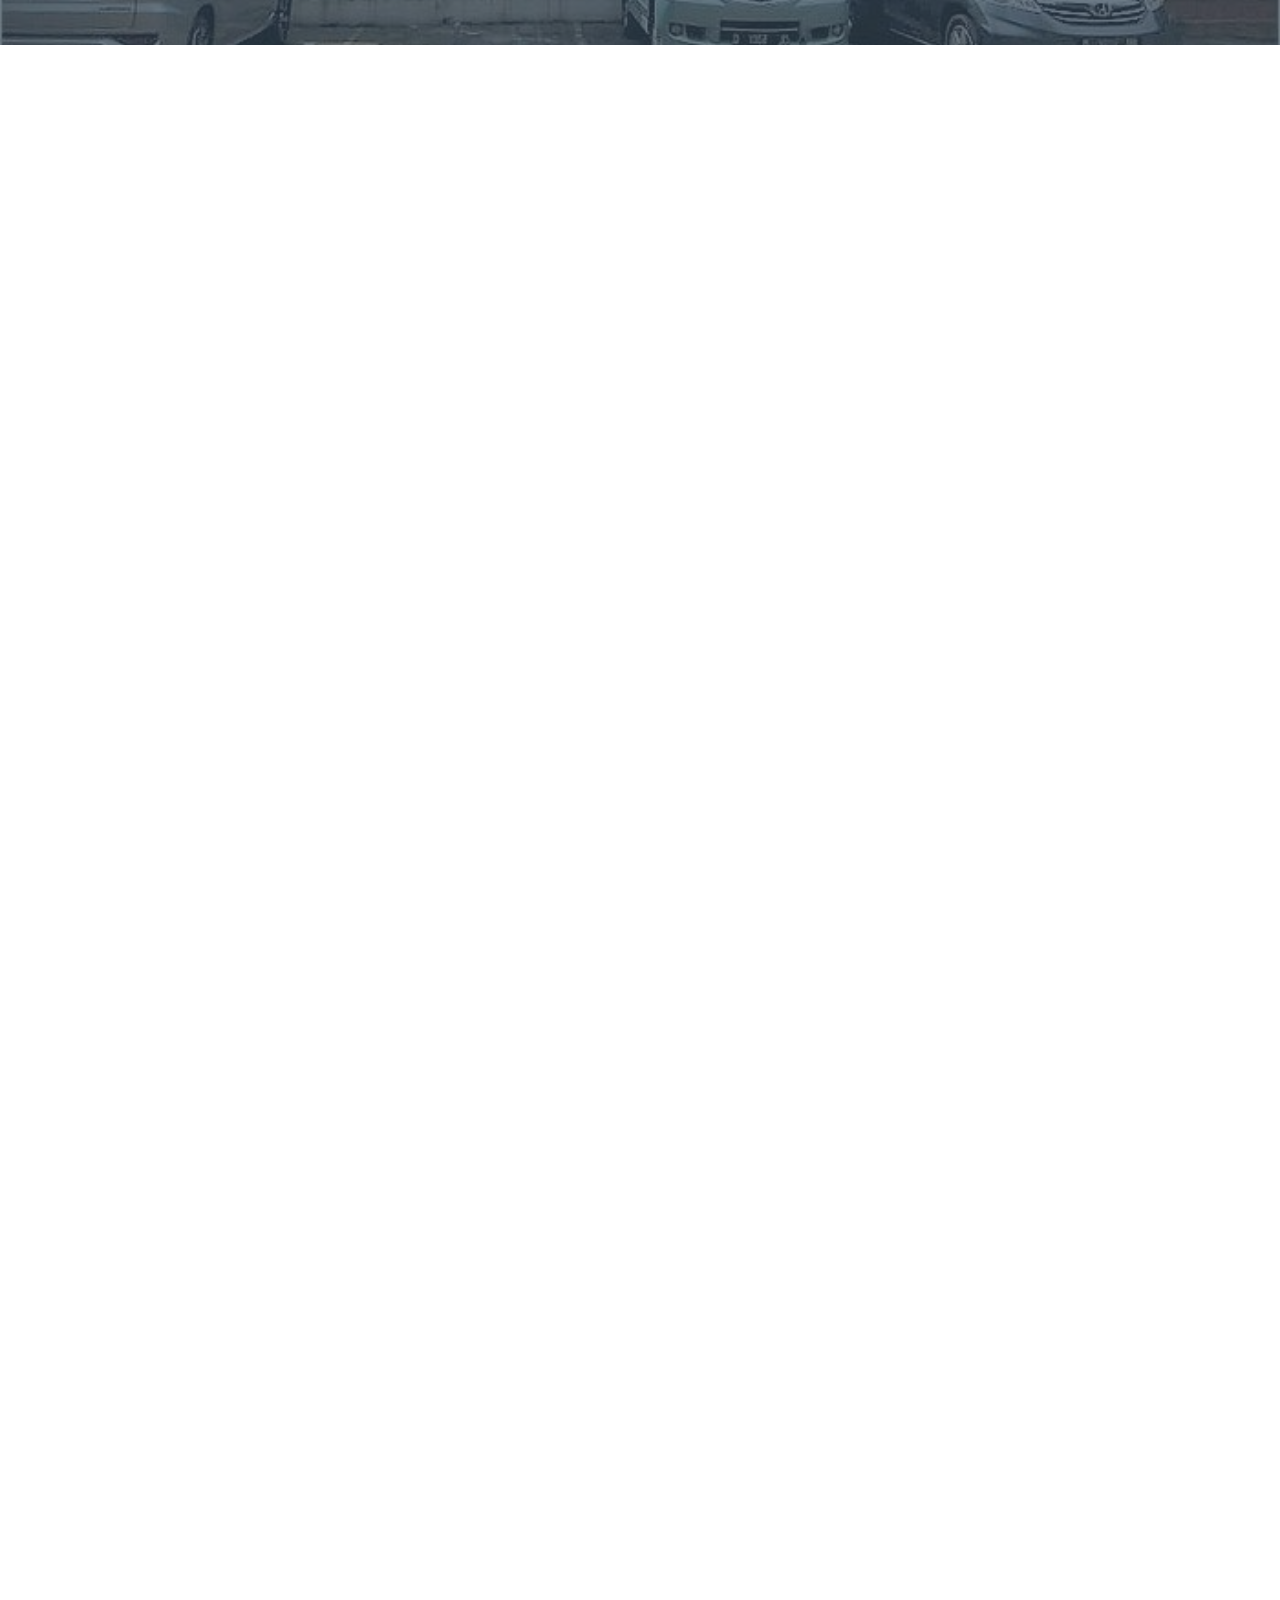
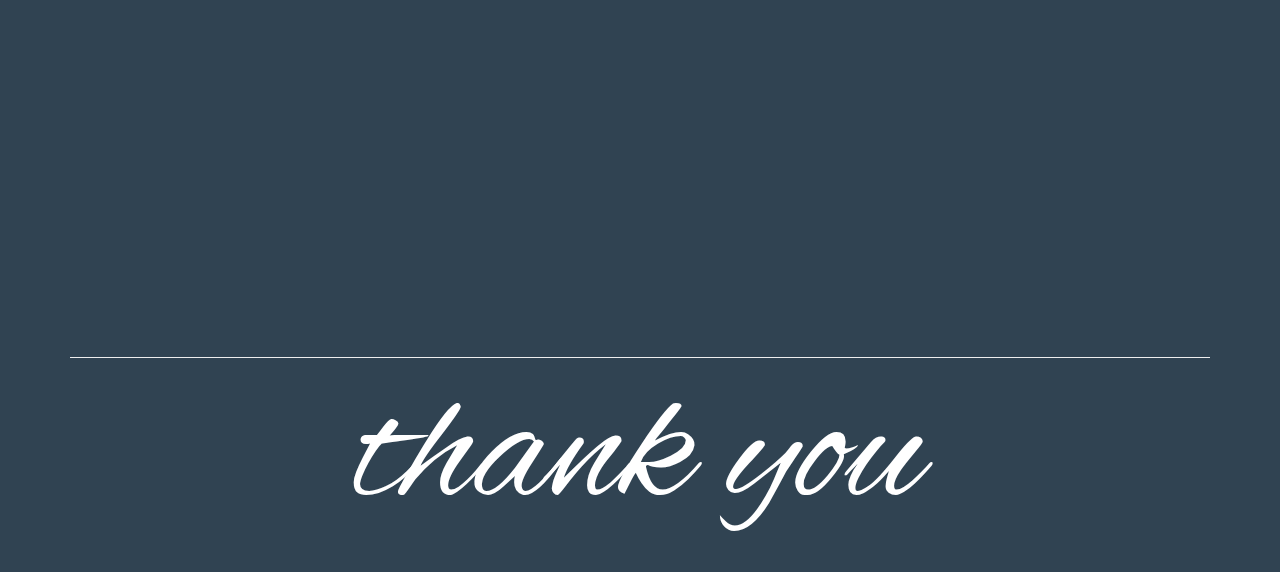
==== commit 3537f5dd: "updatean copy copyan" ====
--- a/index.html
+++ b/index.html
@@ -333,20 +333,34 @@
         <ul class="social-icon"> 
             <li data-aos="zoom-in" data-aos-delay="400" data-aos-duration="1500" style="margin-bottom: 50px;">
               <img src="images/dana.png" height="80px">
-              <h2 style="color: white !important;">088219811282 <button class="btn btn-sm btn-light" style="background-color: #ffffff00; border: 1px solid white; color: white;">Copy</button> <br><small>a.n. Vriska Eksa Hardhani</small></h3>
+              <h2 style="color: white !important;">
+                <span id="dana">088219811282</span>
+                <button onclick="copyToClipboard('#dana'); copySuccess('btnDana')" id="btnDana" class="btn btn-sm btn-light" style="background-color: #ffffff00; border: 1px solid white; color: white;">Copy</button>
+                <br>
+                <small>a.n. Vriska Eksa Hardhani</small>
+              </h2>  
             </li>
             <li data-aos="zoom-in" data-aos-delay="400" data-aos-duration="1500" style="margin-bottom: 50px;">
               <img src="images/bca.png" height="60px">
-              <h2 style="color: white !important;">0854281298 <button class="btn btn-sm btn-light" style="background-color: #ffffff00; border: 1px solid white; color: white;">Copy</button> <br><small>a.n. Vriska Eksa Hardhani</small></h3>
+              <h2 style="color: white !important;">
+                <span id="bca">0854281298</span> 
+                <button onclick="copyToClipboard('#bca'); copySuccess('btnBca')" id="btnBca" class="btn btn-sm btn-light" style="background-color: #ffffff00; border: 1px solid white; color: white;">Copy</button> 
+                <br>
+                <small>a.n. Vriska Eksa Hardhani</small>
+              </h2>
             </li>
             <li data-aos="zoom-in" data-aos-delay="400" data-aos-duration="1500" style="margin-bottom: 50px;">
               <img src="images/mandiri.png" height="80px">
-              <h2 style="color: white !important;">1300019903130 <button class="btn btn-sm btn-light" style="background-color: #ffffff00; border: 1px solid white; color: white;">Copy</button> <br><small>a.n. Luthfi Fadle Rynaldy</small></h3>
+              <h2 style="color: white !important;">
+                <span id="mandiri">1300019903130</span>
+                <button  onclick="copyToClipboard('#mandiri'); copySuccess('btnMandiri')" id="btnMandiri" class="btn btn-sm btn-light" style="background-color: #ffffff00; border: 1px solid white; color: white;">Copy</button>
+                <br>
+                <small>a.n. Luthfi Fadle Rynaldy</small></h3>
             </li>
         </ul>
         <hr>
-				<p class="wow animate__animated animate__fadeInUp"  data-wow-delay="1s" >Copyright &copy; 2024 <i class="alex-brush-regular">Vriska & Luthfi</i><br> 
-                Design: <a href="https://plus.google.com/+templatemo" title="free css templates" target="_blank">Templatemo</a></p>   
+				<p class="wow animate__animated animate__fadeInUp"  data-wow-delay="1s" >Our Wedding @ 2024 <i class="alex-brush-regular">Vriska & Luthfi</i><br> 
+          <h1 class="alex-brush-regular">Thank You</h1>
 			</div>
 		</div>
 	</div>
--- a/css/vegas.min.css
+++ b/css/vegas.min.css
@@ -1 +1 @@
-.vegas-overlay,.vegas-slide,.vegas-slide-inner,.vegas-timer,.vegas-wrapper{position:absolute;top:0;left:0;bottom:0;right:0;overflow:hidden;border:none;padding:0;margin:0}.vegas-overlay{opacity:.5;background:url(overlays/02.png) center center}.vegas-timer{top:auto;bottom:0;height:2px}.vegas-timer-progress{width:0;height:100%;background:#fff;-webkit-transition:width ease-out;transition:width ease-out}.vegas-timer-running .vegas-timer-progress{width:100%}.vegas-slide,.vegas-slide-inner{margin:0;padding:0;background:center center no-repeat;-webkit-transform:translateZ(0);transform:translateZ(0)}body .vegas-container{overflow:hidden!important;position:relative}.vegas-video{min-width:100%;min-height:100%;width:auto;height:auto}body.vegas-container{overflow:auto;position:static;z-index:-2}body.vegas-container>.vegas-overlay,body.vegas-container>.vegas-slide,body.vegas-container>.vegas-timer{position:fixed;z-index:-1}:root body.vegas-container>.vegas-overlay,:root body.vegas-container>.vegas-slide,_::full-page-media,_:future{bottom:-76px}.vegas-transition-fade,.vegas-transition-fade2{opacity:0}.vegas-transition-fade-in,.vegas-transition-fade2-in{opacity:1}.vegas-transition-fade2-out{opacity:0}.vegas-transition-blur,.vegas-transition-blur2{opacity:0;-webkit-filter:blur(32px);filter:blur(32px)}.vegas-transition-blur-in,.vegas-transition-blur2-in{opacity:1;-webkit-filter:blur(0);filter:blur(0)}.vegas-transition-blur2-out{opacity:0}.vegas-transition-flash,.vegas-transition-flash2{opacity:0;-webkit-filter:brightness(25);filter:brightness(25)}.vegas-transition-flash-in,.vegas-transition-flash2-in{opacity:1;-webkit-filter:brightness(1);filter:brightness(1)}.vegas-transition-flash2-out{opacity:0;-webkit-filter:brightness(25);filter:brightness(25)}.vegas-transition-negative,.vegas-transition-negative2{opacity:0;-webkit-filter:invert(100%);filter:invert(100%)}.vegas-transition-negative-in,.vegas-transition-negative2-in{opacity:1;-webkit-filter:invert(0);filter:invert(0)}.vegas-transition-negative2-out{opacity:0;-webkit-filter:invert(100%);filter:invert(100%)}.vegas-transition-burn,.vegas-transition-burn2{opacity:0;-webkit-filter:contrast(1000%) saturate(1000%);filter:contrast(1000%) saturate(1000%)}.vegas-transition-burn-in,.vegas-transition-burn2-in{opacity:1;-webkit-filter:contrast(100%) saturate(100%);filter:contrast(100%) saturate(100%)}.vegas-transition-burn2-out{opacity:0;-webkit-filter:contrast(1000%) saturate(1000%);filter:contrast(1000%) saturate(1000%)}.vegas-transition-slideLeft,.vegas-transition-slideLeft2{-webkit-transform:translateX(100%);transform:translateX(100%)}.vegas-transition-slideLeft-in,.vegas-transition-slideLeft2-in{-webkit-transform:translateX(0);transform:translateX(0)}.vegas-transition-slideLeft2-out,.vegas-transition-slideRight,.vegas-transition-slideRight2{-webkit-transform:translateX(-100%);transform:translateX(-100%)}.vegas-transition-slideRight-in,.vegas-transition-slideRight2-in{-webkit-transform:translateX(0);transform:translateX(0)}.vegas-transition-slideRight2-out{-webkit-transform:translateX(100%);transform:translateX(100%)}.vegas-transition-slideUp,.vegas-transition-slideUp2{-webkit-transform:translateY(100%);transform:translateY(100%)}.vegas-transition-slideUp-in,.vegas-transition-slideUp2-in{-webkit-transform:translateY(0);transform:translateY(0)}.vegas-transition-slideDown,.vegas-transition-slideDown2,.vegas-transition-slideUp2-out{-webkit-transform:translateY(-100%);transform:translateY(-100%)}.vegas-transition-slideDown-in,.vegas-transition-slideDown2-in{-webkit-transform:translateY(0);transform:translateY(0)}.vegas-transition-slideDown2-out{-webkit-transform:translateY(100%);transform:translateY(100%)}.vegas-transition-zoomIn,.vegas-transition-zoomIn2{-webkit-transform:scale(0);transform:scale(0);opacity:0}.vegas-transition-zoomIn-in,.vegas-transition-zoomIn2-in{-webkit-transform:scale(1);transform:scale(1);opacity:1}.vegas-transition-zoomIn2-out,.vegas-transition-zoomOut,.vegas-transition-zoomOut2{-webkit-transform:scale(2);transform:scale(2);opacity:0}.vegas-transition-zoomOut-in,.vegas-transition-zoomOut2-in{-webkit-transform:scale(1);transform:scale(1);opacity:1}.vegas-transition-zoomOut2-out{-webkit-transform:scale(0);transform:scale(0);opacity:0}.vegas-transition-swirlLeft,.vegas-transition-swirlLeft2{-webkit-transform:scale(2) rotate(35deg);transform:scale(2) rotate(35deg);opacity:0}.vegas-transition-swirlLeft-in,.vegas-transition-swirlLeft2-in{-webkit-transform:scale(1) rotate(0);transform:scale(1) rotate(0);opacity:1}.vegas-transition-swirlLeft2-out,.vegas-transition-swirlRight,.vegas-transition-swirlRight2{-webkit-transform:scale(2) rotate(-35deg);transform:scale(2) rotate(-35deg);opacity:0}.vegas-transition-swirlRight-in,.vegas-transition-swirlRight2-in{-webkit-transform:scale(1) rotate(0);transform:scale(1) rotate(0);opacity:1}.vegas-transition-swirlRight2-out{-webkit-transform:scale(2) rotate(35deg);transform:scale(2) rotate(35deg);opacity:0}.vegas-animation-kenburns{-webkit-animation:kenburns ease-out;animation:kenburns ease-out}@-webkit-keyframes kenburns{0%{-webkit-transform:scale(1.5);transform:scale(1.5)}100%{-webkit-transform:scale(1);transform:scale(1)}}@keyframes kenburns{0%{-webkit-transform:scale(1.5);transform:scale(1.5)}100%{-webkit-transform:scale(1);transform:scale(1)}}.vegas-animation-kenburnsUp{-webkit-animation:kenburnsUp ease-out;animation:kenburnsUp ease-out}@-webkit-keyframes kenburnsUp{0%{-webkit-transform:scale(1.5) translate(0,10%);transform:scale(1.5) translate(0,10%)}100%{-webkit-transform:scale(1) translate(0,0);transform:scale(1) translate(0,0)}}@keyframes kenburnsUp{0%{-webkit-transform:scale(1.5) translate(0,10%);transform:scale(1.5) translate(0,10%)}100%{-webkit-transform:scale(1) translate(0,0);transform:scale(1) translate(0,0)}}.vegas-animation-kenburnsDown{-webkit-animation:kenburnsDown ease-out;animation:kenburnsDown ease-out}@-webkit-keyframes kenburnsDown{0%{-webkit-transform:scale(1.5) translate(0,-10%);transform:scale(1.5) translate(0,-10%)}100%{-webkit-transform:scale(1) translate(0,0);transform:scale(1) translate(0,0)}}@keyframes kenburnsDown{0%{-webkit-transform:scale(1.5) translate(0,-10%);transform:scale(1.5) translate(0,-10%)}100%{-webkit-transform:scale(1) translate(0,0);transform:scale(1) translate(0,0)}}.vegas-animation-kenburnsLeft{-webkit-animation:kenburnsLeft ease-out;animation:kenburnsLeft ease-out}@-webkit-keyframes kenburnsLeft{0%{-webkit-transform:scale(1.5) translate(10%,0);transform:scale(1.5) translate(10%,0)}100%{-webkit-transform:scale(1) translate(0,0);transform:scale(1) translate(0,0)}}@keyframes kenburnsLeft{0%{-webkit-transform:scale(1.5) translate(10%,0);transform:scale(1.5) translate(10%,0)}100%{-webkit-transform:scale(1) translate(0,0);transform:scale(1) translate(0,0)}}.vegas-animation-kenburnsRight{-webkit-animation:kenburnsRight ease-out;animation:kenburnsRight ease-out}@-webkit-keyframes kenburnsRight{0%{-webkit-transform:scale(1.5) translate(-10%,0);transform:scale(1.5) translate(-10%,0)}100%{-webkit-transform:scale(1) translate(0,0);transform:scale(1) translate(0,0)}}@keyframes kenburnsRight{0%{-webkit-transform:scale(1.5) translate(-10%,0);transform:scale(1.5) translate(-10%,0)}100%{-webkit-transform:scale(1) translate(0,0);transform:scale(1) translate(0,0)}}.vegas-animation-kenburnsUpLeft{-webkit-animation:kenburnsUpLeft ease-out;animation:kenburnsUpLeft ease-out}@-webkit-keyframes kenburnsUpLeft{0%{-webkit-transform:scale(1.5) translate(10%,10%);transform:scale(1.5) translate(10%,10%)}100%{-webkit-transform:scale(1) translate(0,0);transform:scale(1) translate(0,0)}}@keyframes kenburnsUpLeft{0%{-webkit-transform:scale(1.5) translate(10%,10%);transform:scale(1.5) translate(10%,10%)}100%{-webkit-transform:scale(1) translate(0,0);transform:scale(1) translate(0,0)}}.vegas-animation-kenburnsUpRight{-webkit-animation:kenburnsUpRight ease-out;animation:kenburnsUpRight ease-out}@-webkit-keyframes kenburnsUpRight{0%{-webkit-transform:scale(1.5) translate(-10%,10%);transform:scale(1.5) translate(-10%,10%)}100%{-webkit-transform:scale(1) translate(0,0);transform:scale(1) translate(0,0)}}@keyframes kenburnsUpRight{0%{-webkit-transform:scale(1.5) translate(-10%,10%);transform:scale(1.5) translate(-10%,10%)}100%{-webkit-transform:scale(1) translate(0,0);transform:scale(1) translate(0,0)}}.vegas-animation-kenburnsDownLeft{-webkit-animation:kenburnsDownLeft ease-out;animation:kenburnsDownLeft ease-out}@-webkit-keyframes kenburnsDownLeft{0%{-webkit-transform:scale(1.5) translate(10%,-10%);transform:scale(1.5) translate(10%,-10%)}100%{-webkit-transform:scale(1) translate(0,0);transform:scale(1) translate(0,0)}}@keyframes kenburnsDownLeft{0%{-webkit-transform:scale(1.5) translate(10%,-10%);transform:scale(1.5) translate(10%,-10%)}100%{-webkit-transform:scale(1) translate(0,0);transform:scale(1) translate(0,0)}}.vegas-animation-kenburnsDownRight{-webkit-animation:kenburnsDownRight ease-out;animation:kenburnsDownRight ease-out}@-webkit-keyframes kenburnsDownRight{0%{-webkit-transform:scale(1.5) translate(-10%,-10%);transform:scale(1.5) translate(-10%,-10%)}100%{-webkit-transform:scale(1) translate(0,0);transform:scale(1) translate(0,0)}}@keyframes kenburnsDownRight{0%{-webkit-transform:scale(1.5) translate(-10%,-10%);transform:scale(1.5) translate(-10%,-10%)}100%{-webkit-transform:scale(1) translate(0,0);transform:scale(1) translate(0,0)}}+.vegas-overlay,.vegas-slide,.vegas-slide-inner,.vegas-timer,.vegas-wrapper{position:absolute;top:0;left:0;bottom:0;right:0;overflow:hidden;border:none;padding:0;margin:0}.vegas-overlay{opacity:.5;background:url(overlays/02.png) center center}.vegas-timer{top:auto;bottom:0;height:2px}.vegas-timer-progress{width:0;height:100%;background:#fff;-webkit-transition:width ease-out;transition:width ease-out}.vegas-timer-running .vegas-timer-progress{width:100%}.vegas-slide,.vegas-slide-inner{margin:0;padding:0;background:center center no-repeat;-webkit-transform:translateZ(0);transform:translateZ(0)}body .vegas-container{overflow:hidden!important;position:relative}.vegas-video{min-width:100%;min-height:100%;width:auto;height:auto}body.vegas-container{z-index:-2}body.vegas-container>.vegas-overlay,body.vegas-container>.vegas-slide,body.vegas-container>.vegas-timer{position:fixed;z-index:-1}:root body.vegas-container>.vegas-overlay,:root body.vegas-container>.vegas-slide,_::full-page-media,_:future{bottom:-76px}.vegas-transition-fade,.vegas-transition-fade2{opacity:0}.vegas-transition-fade-in,.vegas-transition-fade2-in{opacity:1}.vegas-transition-fade2-out{opacity:0}.vegas-transition-blur,.vegas-transition-blur2{opacity:0;-webkit-filter:blur(32px);filter:blur(32px)}.vegas-transition-blur-in,.vegas-transition-blur2-in{opacity:1;-webkit-filter:blur(0);filter:blur(0)}.vegas-transition-blur2-out{opacity:0}.vegas-transition-flash,.vegas-transition-flash2{opacity:0;-webkit-filter:brightness(25);filter:brightness(25)}.vegas-transition-flash-in,.vegas-transition-flash2-in{opacity:1;-webkit-filter:brightness(1);filter:brightness(1)}.vegas-transition-flash2-out{opacity:0;-webkit-filter:brightness(25);filter:brightness(25)}.vegas-transition-negative,.vegas-transition-negative2{opacity:0;-webkit-filter:invert(100%);filter:invert(100%)}.vegas-transition-negative-in,.vegas-transition-negative2-in{opacity:1;-webkit-filter:invert(0);filter:invert(0)}.vegas-transition-negative2-out{opacity:0;-webkit-filter:invert(100%);filter:invert(100%)}.vegas-transition-burn,.vegas-transition-burn2{opacity:0;-webkit-filter:contrast(1000%) saturate(1000%);filter:contrast(1000%) saturate(1000%)}.vegas-transition-burn-in,.vegas-transition-burn2-in{opacity:1;-webkit-filter:contrast(100%) saturate(100%);filter:contrast(100%) saturate(100%)}.vegas-transition-burn2-out{opacity:0;-webkit-filter:contrast(1000%) saturate(1000%);filter:contrast(1000%) saturate(1000%)}.vegas-transition-slideLeft,.vegas-transition-slideLeft2{-webkit-transform:translateX(100%);transform:translateX(100%)}.vegas-transition-slideLeft-in,.vegas-transition-slideLeft2-in{-webkit-transform:translateX(0);transform:translateX(0)}.vegas-transition-slideLeft2-out,.vegas-transition-slideRight,.vegas-transition-slideRight2{-webkit-transform:translateX(-100%);transform:translateX(-100%)}.vegas-transition-slideRight-in,.vegas-transition-slideRight2-in{-webkit-transform:translateX(0);transform:translateX(0)}.vegas-transition-slideRight2-out{-webkit-transform:translateX(100%);transform:translateX(100%)}.vegas-transition-slideUp,.vegas-transition-slideUp2{-webkit-transform:translateY(100%);transform:translateY(100%)}.vegas-transition-slideUp-in,.vegas-transition-slideUp2-in{-webkit-transform:translateY(0);transform:translateY(0)}.vegas-transition-slideDown,.vegas-transition-slideDown2,.vegas-transition-slideUp2-out{-webkit-transform:translateY(-100%);transform:translateY(-100%)}.vegas-transition-slideDown-in,.vegas-transition-slideDown2-in{-webkit-transform:translateY(0);transform:translateY(0)}.vegas-transition-slideDown2-out{-webkit-transform:translateY(100%);transform:translateY(100%)}.vegas-transition-zoomIn,.vegas-transition-zoomIn2{-webkit-transform:scale(0);transform:scale(0);opacity:0}.vegas-transition-zoomIn-in,.vegas-transition-zoomIn2-in{-webkit-transform:scale(1);transform:scale(1);opacity:1}.vegas-transition-zoomIn2-out,.vegas-transition-zoomOut,.vegas-transition-zoomOut2{-webkit-transform:scale(2);transform:scale(2);opacity:0}.vegas-transition-zoomOut-in,.vegas-transition-zoomOut2-in{-webkit-transform:scale(1);transform:scale(1);opacity:1}.vegas-transition-zoomOut2-out{-webkit-transform:scale(0);transform:scale(0);opacity:0}.vegas-transition-swirlLeft,.vegas-transition-swirlLeft2{-webkit-transform:scale(2) rotate(35deg);transform:scale(2) rotate(35deg);opacity:0}.vegas-transition-swirlLeft-in,.vegas-transition-swirlLeft2-in{-webkit-transform:scale(1) rotate(0);transform:scale(1) rotate(0);opacity:1}.vegas-transition-swirlLeft2-out,.vegas-transition-swirlRight,.vegas-transition-swirlRight2{-webkit-transform:scale(2) rotate(-35deg);transform:scale(2) rotate(-35deg);opacity:0}.vegas-transition-swirlRight-in,.vegas-transition-swirlRight2-in{-webkit-transform:scale(1) rotate(0);transform:scale(1) rotate(0);opacity:1}.vegas-transition-swirlRight2-out{-webkit-transform:scale(2) rotate(35deg);transform:scale(2) rotate(35deg);opacity:0}.vegas-animation-kenburns{-webkit-animation:kenburns ease-out;animation:kenburns ease-out}@-webkit-keyframes kenburns{0%{-webkit-transform:scale(1.5);transform:scale(1.5)}100%{-webkit-transform:scale(1);transform:scale(1)}}@keyframes kenburns{0%{-webkit-transform:scale(1.5);transform:scale(1.5)}100%{-webkit-transform:scale(1);transform:scale(1)}}.vegas-animation-kenburnsUp{-webkit-animation:kenburnsUp ease-out;animation:kenburnsUp ease-out}@-webkit-keyframes kenburnsUp{0%{-webkit-transform:scale(1.5) translate(0,10%);transform:scale(1.5) translate(0,10%)}100%{-webkit-transform:scale(1) translate(0,0);transform:scale(1) translate(0,0)}}@keyframes kenburnsUp{0%{-webkit-transform:scale(1.5) translate(0,10%);transform:scale(1.5) translate(0,10%)}100%{-webkit-transform:scale(1) translate(0,0);transform:scale(1) translate(0,0)}}.vegas-animation-kenburnsDown{-webkit-animation:kenburnsDown ease-out;animation:kenburnsDown ease-out}@-webkit-keyframes kenburnsDown{0%{-webkit-transform:scale(1.5) translate(0,-10%);transform:scale(1.5) translate(0,-10%)}100%{-webkit-transform:scale(1) translate(0,0);transform:scale(1) translate(0,0)}}@keyframes kenburnsDown{0%{-webkit-transform:scale(1.5) translate(0,-10%);transform:scale(1.5) translate(0,-10%)}100%{-webkit-transform:scale(1) translate(0,0);transform:scale(1) translate(0,0)}}.vegas-animation-kenburnsLeft{-webkit-animation:kenburnsLeft ease-out;animation:kenburnsLeft ease-out}@-webkit-keyframes kenburnsLeft{0%{-webkit-transform:scale(1.5) translate(10%,0);transform:scale(1.5) translate(10%,0)}100%{-webkit-transform:scale(1) translate(0,0);transform:scale(1) translate(0,0)}}@keyframes kenburnsLeft{0%{-webkit-transform:scale(1.5) translate(10%,0);transform:scale(1.5) translate(10%,0)}100%{-webkit-transform:scale(1) translate(0,0);transform:scale(1) translate(0,0)}}.vegas-animation-kenburnsRight{-webkit-animation:kenburnsRight ease-out;animation:kenburnsRight ease-out}@-webkit-keyframes kenburnsRight{0%{-webkit-transform:scale(1.5) translate(-10%,0);transform:scale(1.5) translate(-10%,0)}100%{-webkit-transform:scale(1) translate(0,0);transform:scale(1) translate(0,0)}}@keyframes kenburnsRight{0%{-webkit-transform:scale(1.5) translate(-10%,0);transform:scale(1.5) translate(-10%,0)}100%{-webkit-transform:scale(1) translate(0,0);transform:scale(1) translate(0,0)}}.vegas-animation-kenburnsUpLeft{-webkit-animation:kenburnsUpLeft ease-out;animation:kenburnsUpLeft ease-out}@-webkit-keyframes kenburnsUpLeft{0%{-webkit-transform:scale(1.5) translate(10%,10%);transform:scale(1.5) translate(10%,10%)}100%{-webkit-transform:scale(1) translate(0,0);transform:scale(1) translate(0,0)}}@keyframes kenburnsUpLeft{0%{-webkit-transform:scale(1.5) translate(10%,10%);transform:scale(1.5) translate(10%,10%)}100%{-webkit-transform:scale(1) translate(0,0);transform:scale(1) translate(0,0)}}.vegas-animation-kenburnsUpRight{-webkit-animation:kenburnsUpRight ease-out;animation:kenburnsUpRight ease-out}@-webkit-keyframes kenburnsUpRight{0%{-webkit-transform:scale(1.5) translate(-10%,10%);transform:scale(1.5) translate(-10%,10%)}100%{-webkit-transform:scale(1) translate(0,0);transform:scale(1) translate(0,0)}}@keyframes kenburnsUpRight{0%{-webkit-transform:scale(1.5) translate(-10%,10%);transform:scale(1.5) translate(-10%,10%)}100%{-webkit-transform:scale(1) translate(0,0);transform:scale(1) translate(0,0)}}.vegas-animation-kenburnsDownLeft{-webkit-animation:kenburnsDownLeft ease-out;animation:kenburnsDownLeft ease-out}@-webkit-keyframes kenburnsDownLeft{0%{-webkit-transform:scale(1.5) translate(10%,-10%);transform:scale(1.5) translate(10%,-10%)}100%{-webkit-transform:scale(1) translate(0,0);transform:scale(1) translate(0,0)}}@keyframes kenburnsDownLeft{0%{-webkit-transform:scale(1.5) translate(10%,-10%);transform:scale(1.5) translate(10%,-10%)}100%{-webkit-transform:scale(1) translate(0,0);transform:scale(1) translate(0,0)}}.vegas-animation-kenburnsDownRight{-webkit-animation:kenburnsDownRight ease-out;animation:kenburnsDownRight ease-out}@-webkit-keyframes kenburnsDownRight{0%{-webkit-transform:scale(1.5) translate(-10%,-10%);transform:scale(1.5) translate(-10%,-10%)}100%{-webkit-transform:scale(1) translate(0,0);transform:scale(1) translate(0,0)}}@keyframes kenburnsDownRight{0%{-webkit-transform:scale(1.5) translate(-10%,-10%);transform:scale(1.5) translate(-10%,-10%)}100%{-webkit-transform:scale(1) translate(0,0);transform:scale(1) translate(0,0)}}--- a/css/style.css
+++ b/css/style.css
@@ -17,7 +17,7 @@
 }
 
 html,body {
-  width: 100%;
+  max-width: 100%;
   overflow-x: hidden;
 }
 
